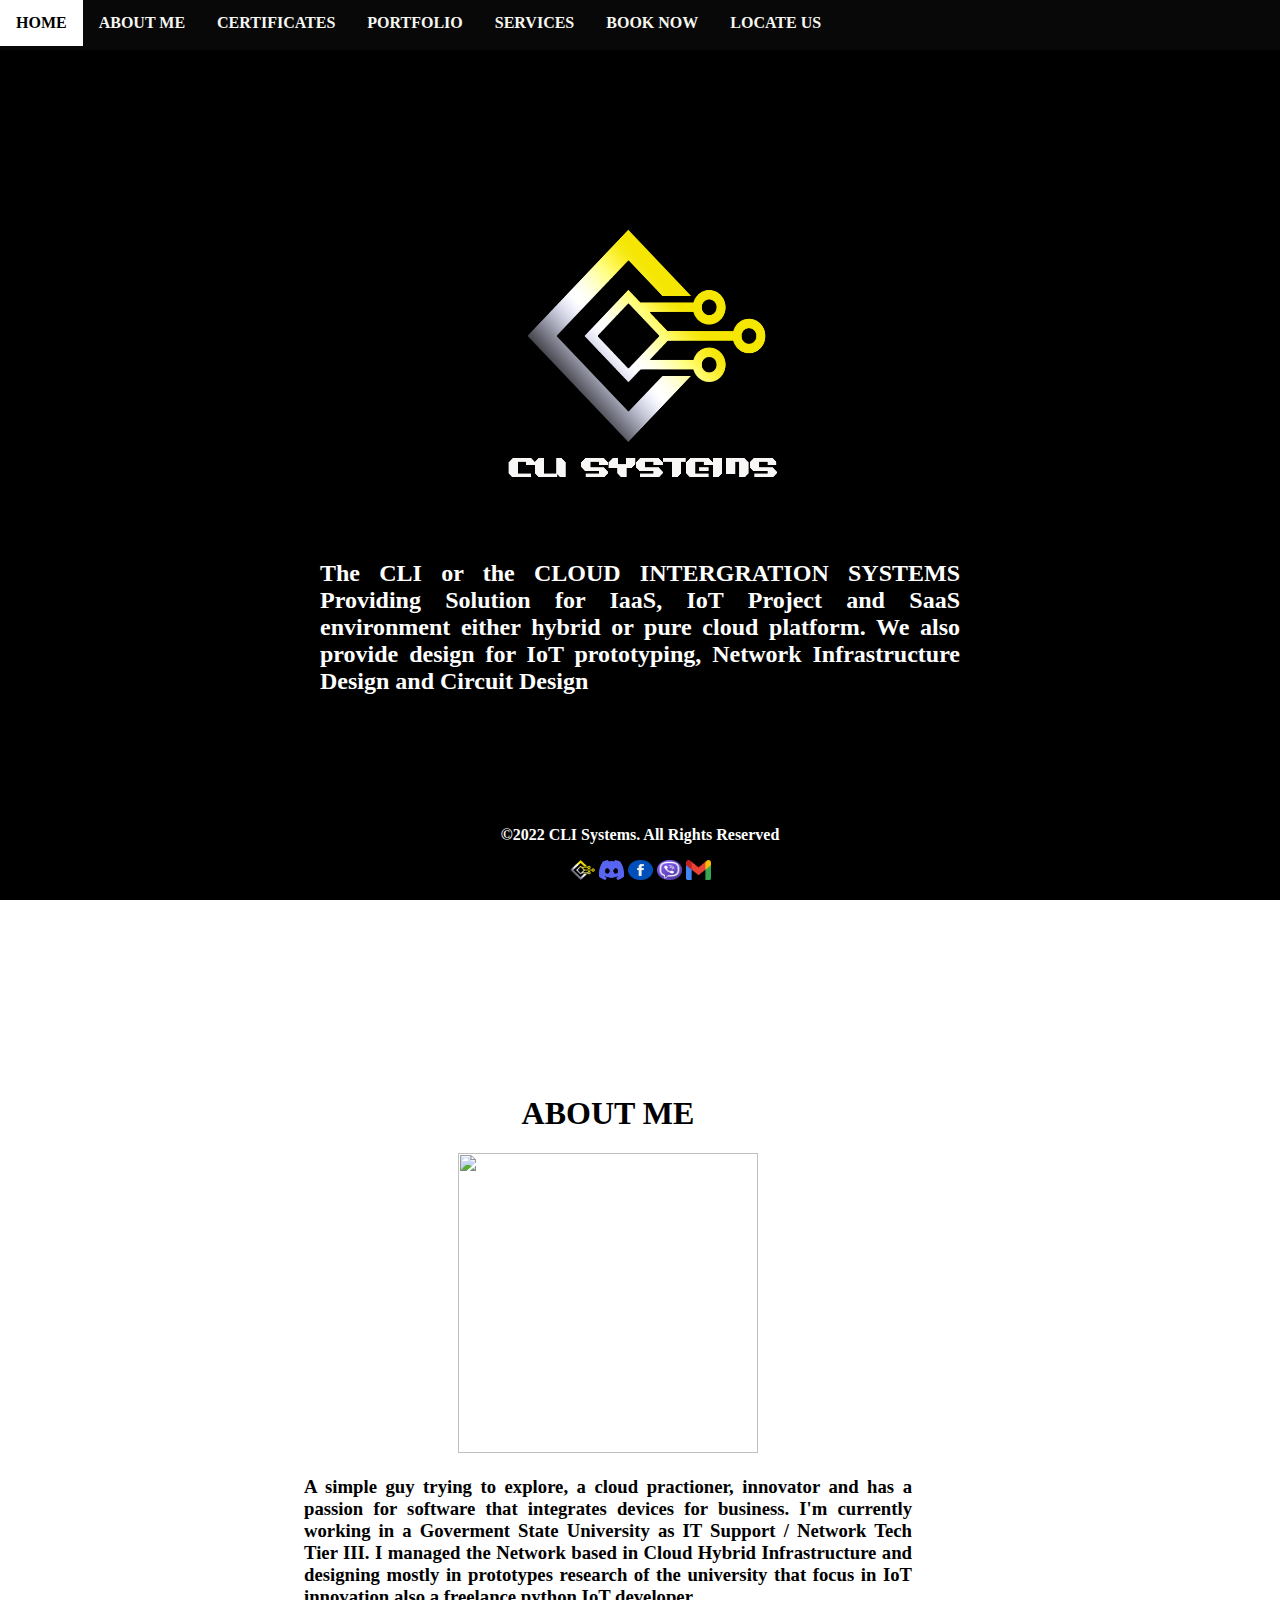
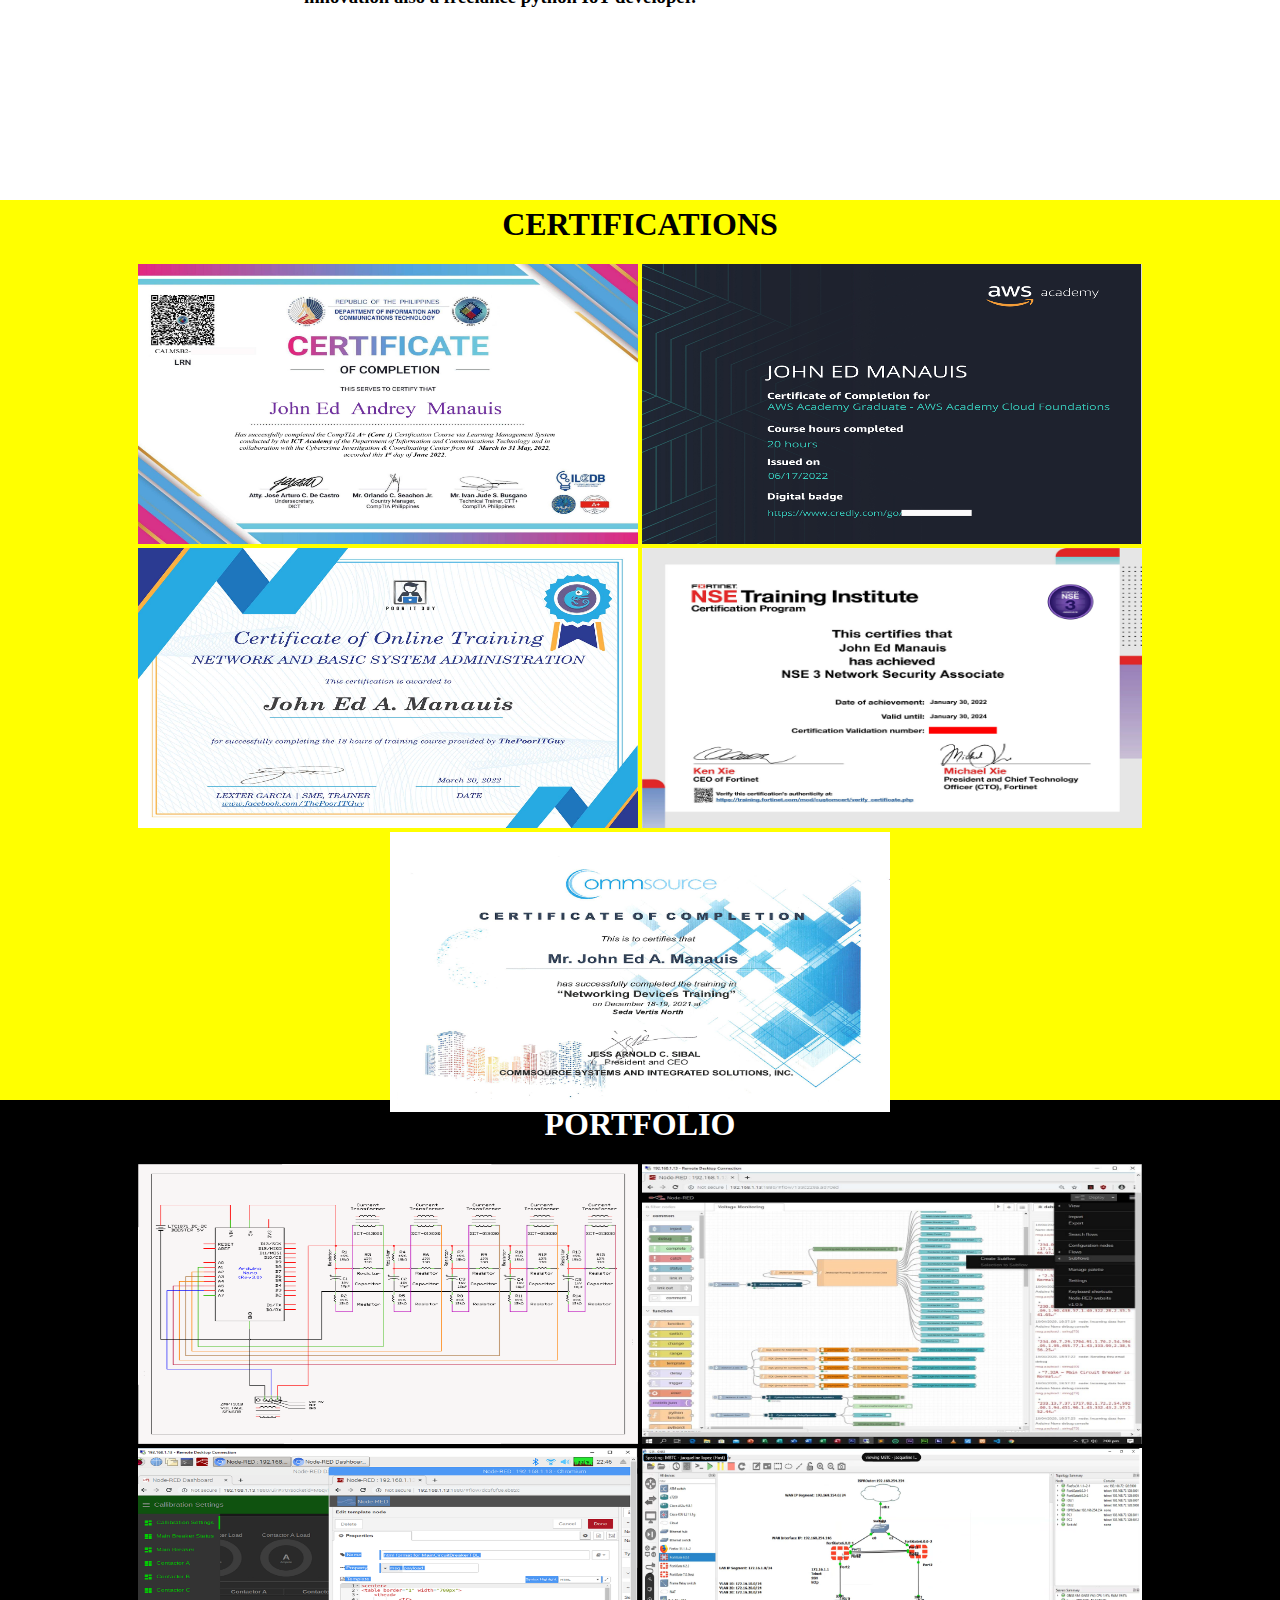
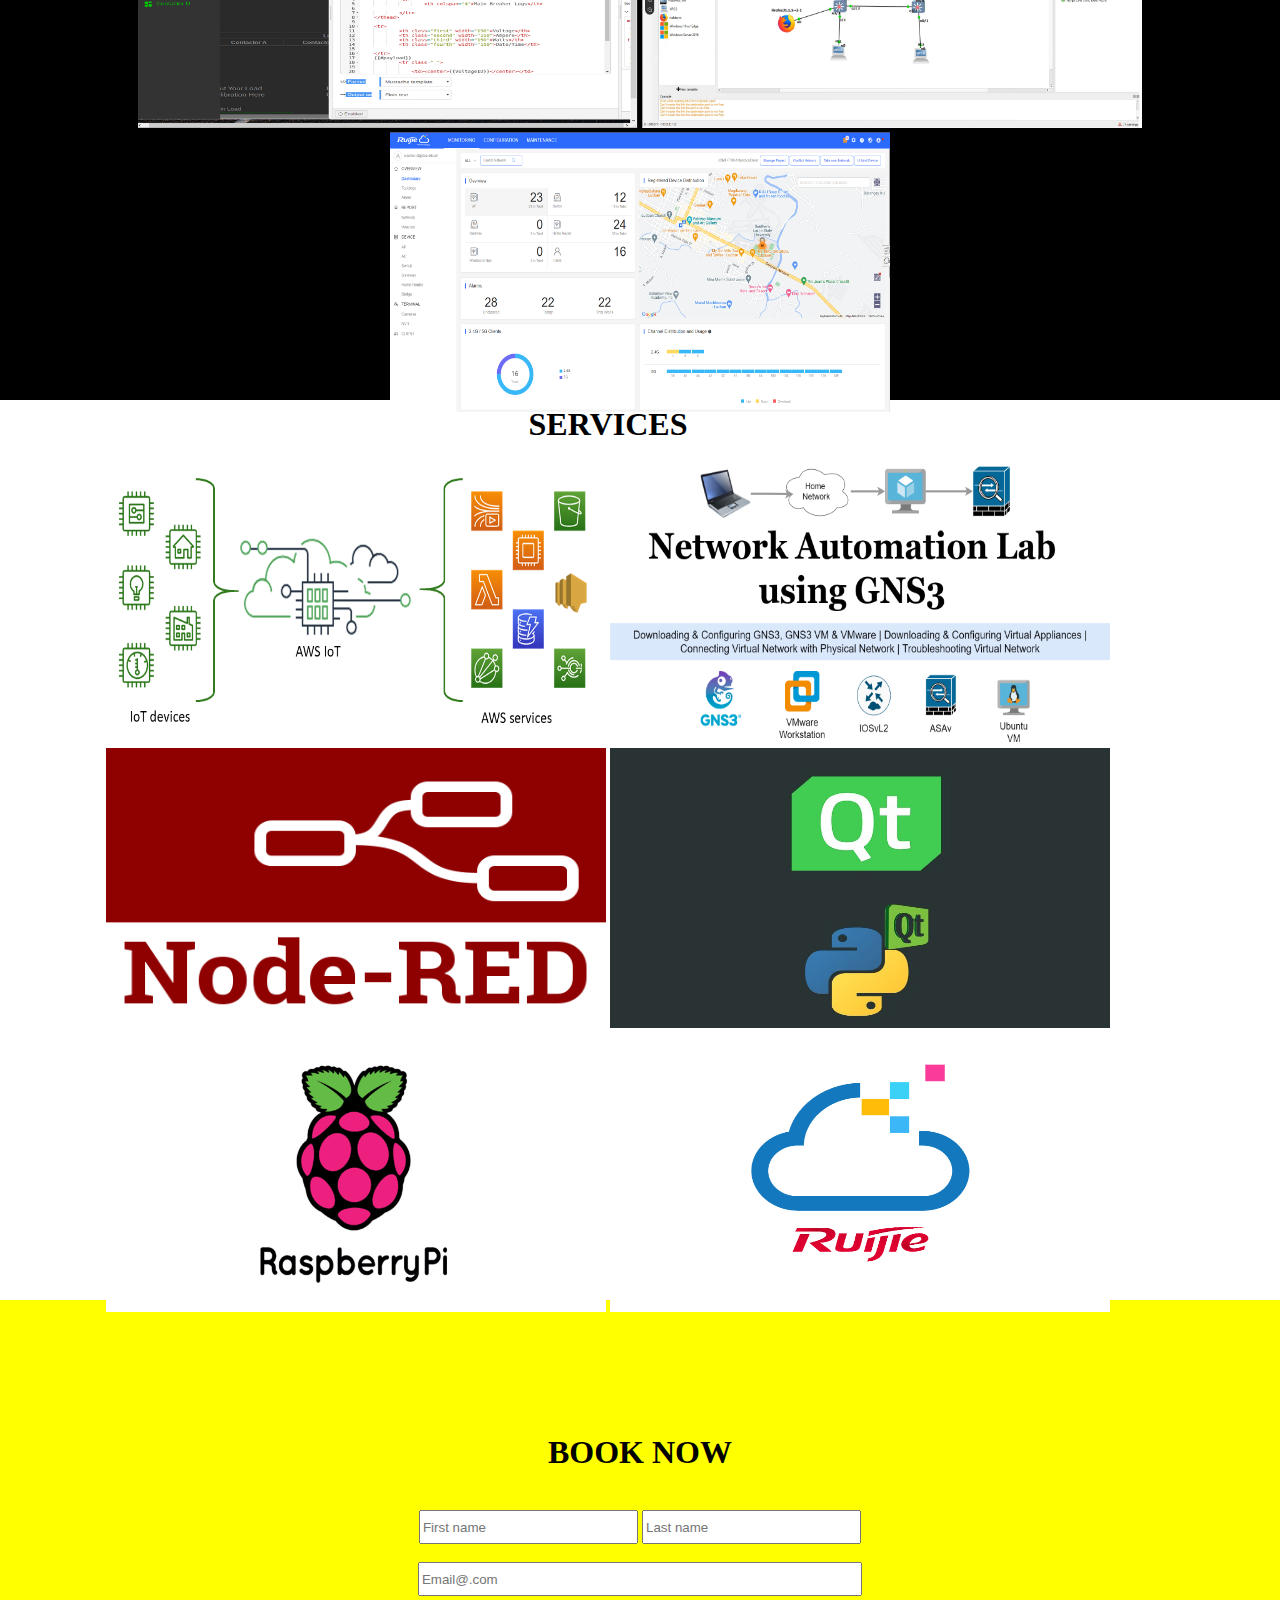
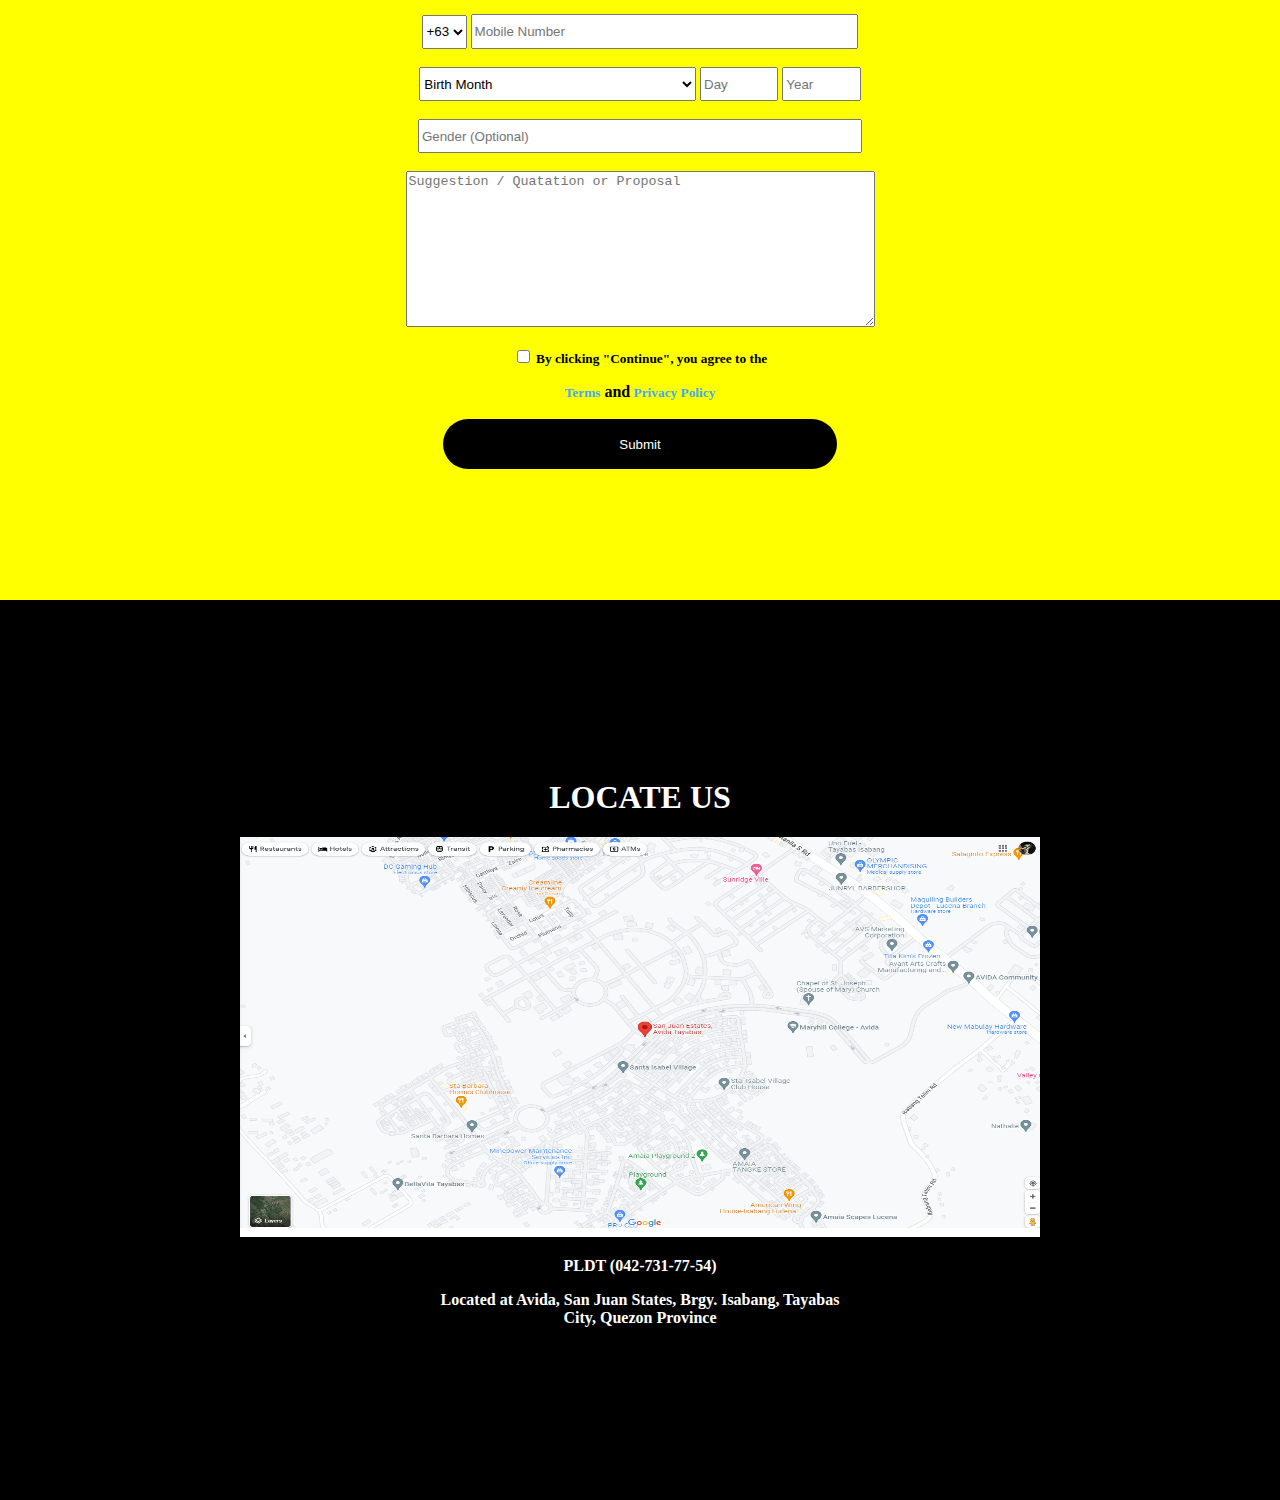
==== index.html @ 39a84352 "Add files via upload" ====
<!DOCTYPE html>
<html>
    <head>
        <title>Homepage</title>
        <link rel="stylesheet"  href="css/style.css"/>
    </head>
    <div class="NavBar">

        <ul class="ul">
            <li><a href="#Home">HOME</a></li>
            <li><a href="#About-Me">ABOUT ME</a></li>
            <li><a href="#Certificates">CERTIFICATES</a></li>
            <li><a href="#Portfolio">PORTFOLIO</a></li>
            <li><a href="#Services">SERVICES</a></li>
            <li><a href="#Book-Now">BOOK NOW</a></li>
            <li><a href="#Contact-Us">LOCATE US</a></li>
            </div>
        </ul>
    </div>    

    <body>

        <div class="home" id="Home">
            <div align="center">
            <img class="image" src="css/logo/logo.png" height="300" width="300">
            <div><h2 class="font2">The CLI or the CLOUD INTERGRATION SYSTEMS Providing Solution for IaaS, IoT Project and SaaS environment either hybrid or pure cloud platform. We also provide design for IoT prototyping, Network Infrastructure Design and Circuit Design </h2></div></div>
        </div>

        <div class="aboutme" id="About-Me">
            
            <div align="center">
                <h1>ABOUT ME</h1>
                <img src="aboutMe/AboutMe.png" height="300" width="300">
                <h3 class="content">A simple guy trying to explore, a cloud practioner, innovator and has a passion for software that integrates devices for business. I'm currently working in a Goverment State University as IT Support / Network Tech Tier III. I managed the Network based in Cloud Hybrid Infrastructure and designing mostly in prototypes research of the university that focus in IoT innovation also a freelance python IoT developer.</h3></div>
                
                

            </div>
            
        </div>
        
        <div class="certificates" id="Certificates">
            <div align="center">
                <h1>CERTIFICATIONS</h1>
                <img src="certification/a+.jpg" height="280" width="500">
                <img src="certification/awscloudpractitioner.jpg" height="280" width="500">
                <img src="certification/networkadmin.jpg" height="280" width="500">
                <img src="certification/nse3.jpg" height="280" width="500">
                <img src="certification/ruijiecloud.jpg" height="280" width="500">
                </div>
        </div>

        <div class="portfolio" id="Portfolio">
            <div  align="center">
                <h1 class="font">PORTFOLIO</h1>
                <img src="portfolio/Circuit Design.png" height="280" width="500">
                <img src="portfolio/nodered.jpg" height="280" width="500">
                <img src="portfolio/nodered.png" height="280" width="500">
                <img src="portfolio/network simulation.png" height="280" width="500">
                <img src="portfolio/ruijie.png" height="280" width="500">
            </div>

        </div>

        <div class="services" id="Services">
            <div  align="center">
                <h1>SERVICES</h1>
                <img src="services/aws-iot.png" height="280" width="500">
                <img src="services/gns3.png" height="280" width="500">
                <img src="services/Node-red.png" height="280" width="500">
                <img src="services/pqt5designer.png" height="280" width="500">
                <img src="services/rpi.jpg" height="280" width="500">
                <img src="services/ruijiecloud.png" height="280" width="500">

            </div>
        </div>
        <div class="booknow" id="Book-Now" class="center">
            <div  align="center">
                    <h1>BOOK NOW</h1>
					<form><br>
                            
							<input class="fnamelname" type="text" placeholder="First name" required> 
                            <input class="fnamelname" type="text" placeholder="Last name" required><br><br>
							<input class="email" type="text" placeholder="Email@.com"> <br><br>
						
							<select class="number" name="number" required>
                            <option value="+63">+63</option>
                            <option value="+93">+93</option>
                            <option value="+43">+43</option>
                            </select>
                            <input class="mobile" type="number" placeholder="Mobile Number" required>
                            <br>
                            <br>
							<select class="month" name="month" required>
							<option>Birth Month</option>	
                            <option value="january">January</option>
                            <option value="february">February</option>
                            <option value="march">March</option>
                            </select>
                            <input class="day" type="number" placeholder="Day" required>
                            <input class="year" type="number" placeholder="Year" required>
                            <br>
                            <br>
                            
                            <input class="gender" type="text" placeholder="Gender (Optional)">
                            <br>
                            <br>
							
                            <textarea rows="10" cols="56" placeholder="Suggestion / Quatation or Proposal"></textarea>
                            <p><small><input type="checkbox"> By clicking "Continue", you agree to the</small></p><small class="terms">Terms</small> and<small class="privacy"> Privacy Policy</small>
                            
                            <br>
                            <br>
							
							<input type="submit" placeholder="Continue" class="btn"></input>
							<br><br>
					</form>
		
            </div>
        </div>

        <div class="contactus" id="Contact-Us">
            <div align="center">
                <h1 class="font">LOCATE US</h1>
                <img src="location/location.png" height="400" width="800">

                <p class="font">PLDT (042-731-77-54)</p>
                <p class="font">Located at Avida, San Juan States, Brgy. Isabang, Tayabas City, Quezon Province  </p>
            </div>
            
        </div>

        </div>
        <div class="footer">
            <center>
                <p class="font" >&#169;2022 CLI Systems. All Rights Reserved</p>
                <a href="#Home"><img src="icons/logo.png" height="20" width="25"></a>
                
                <img src="icons/discord.png" height="20" width="25">
                <img src="icons/fb.png" height="20" width="25">
                <img src="icons/viber.png" height="20" width="25">
                <img src="icons/gmail.png" height="20" width="25">
                <br>

            </center>
            


        </div>	

    </body>
</html>
---- css/style.css ----
html {
    scroll-behavior: smooth;
    font-family: Arial bold;
}

.logo {
   
    background-image: no-repeat;
    margin: 50px;
    text-align: left;
    background-size: cover;
    width: 130px;
    height: 130px;
    position: fixed;
}

.ul {
    list-style-type: none;
    margin: 0;
    padding: 0;
    overflow: hidden;
    height: 50px;
    background-color: rgb(8, 8, 8);

}

li {
    float: left;
    text-align: center;
    
}

li a {
    display: block;
    text-decoration: none;
    padding: 14px 16px;
    color: rgb(247, 247, 242);
    
}

li:hover, a:hover {
    background-color: white;
    color: black;
}

/* Navigation Bar */
.NavBar {
    position: fixed;
    top: 0;
    width: 100%;
    padding: auto;
    left: 0;
    
    
}


/* Body */
body {
    
    font-family: "Calibri";
    font-weight: bold;
    
    margin: 0%;
}

.home, .portfolio, .contactus {
    background-color: black;
    display: flex;
    align-items:center;
    justify-content: center;
    height: 100vh;
    width: 100vw;
    text-align: justify;

    

    
}


.aboutme, .services {
    background-color: white;
    display: flex;
    align-items:center;
    justify-content: center;
    height: 100vh;
    width: 95vw;
    color:black;

}
.content, .font, .font2 {
    width: 50%;
}



.certificates, .booknow {
    background-color: yellow;
    display: flex;
    align-items:center;
    justify-content: center;
    height: 100vh;
    width: 100vw;
;
}

.image {
    margin: 2%;
}
.font {
    color: white;
   
}

.font2 {
    text-align: justify;
    color: white;
}

.font3, .content {
    text-align: justify;
}





/* Book Us */


input.fnamelname{
	width: 45%;
	height: 28px;
	border: 1;
    outline: 0;
	
} 

input.email{
	width: 93%;
	height: 28px;
	border: 1;
    outline: 0;
} 




select.number{
	height: 34px;
	border: 1;
    outline: 0;

}
input.mobile{
	height: 29px;
	width: 81%;
	border: 1;
    outline: 0;

}

input.gender{
	width: 93%;
	height: 28px;
	border: 1;
}

select.month {
	width: 59%;
	height: 34px;
	border: 1;
    outline: 0;

}


input.day, .year{
	width: 15%;
	height: 28px;
	border: 1;


}

.btn {
	width: 394px;
	height: 50px;
	border-radius: 30px;
	border:none;
	background-color: black;
	color: white;
}

.btn:hover {
	background-color:white;
	color: black;
}

small.terms, .privacy, .signin{
	color: #42aaf5;
}

small.terms:hover{
	color: blue;
}

small.privacy:hover{
	color: blue;
}


/*Footer */
.footer {
    position: fixed;
    height: 90px;
    width: 100%;
    bottom: 0;
    margin-bottom: 0;
    background-color: black;
    padding: auto;
    left: 0;
    }
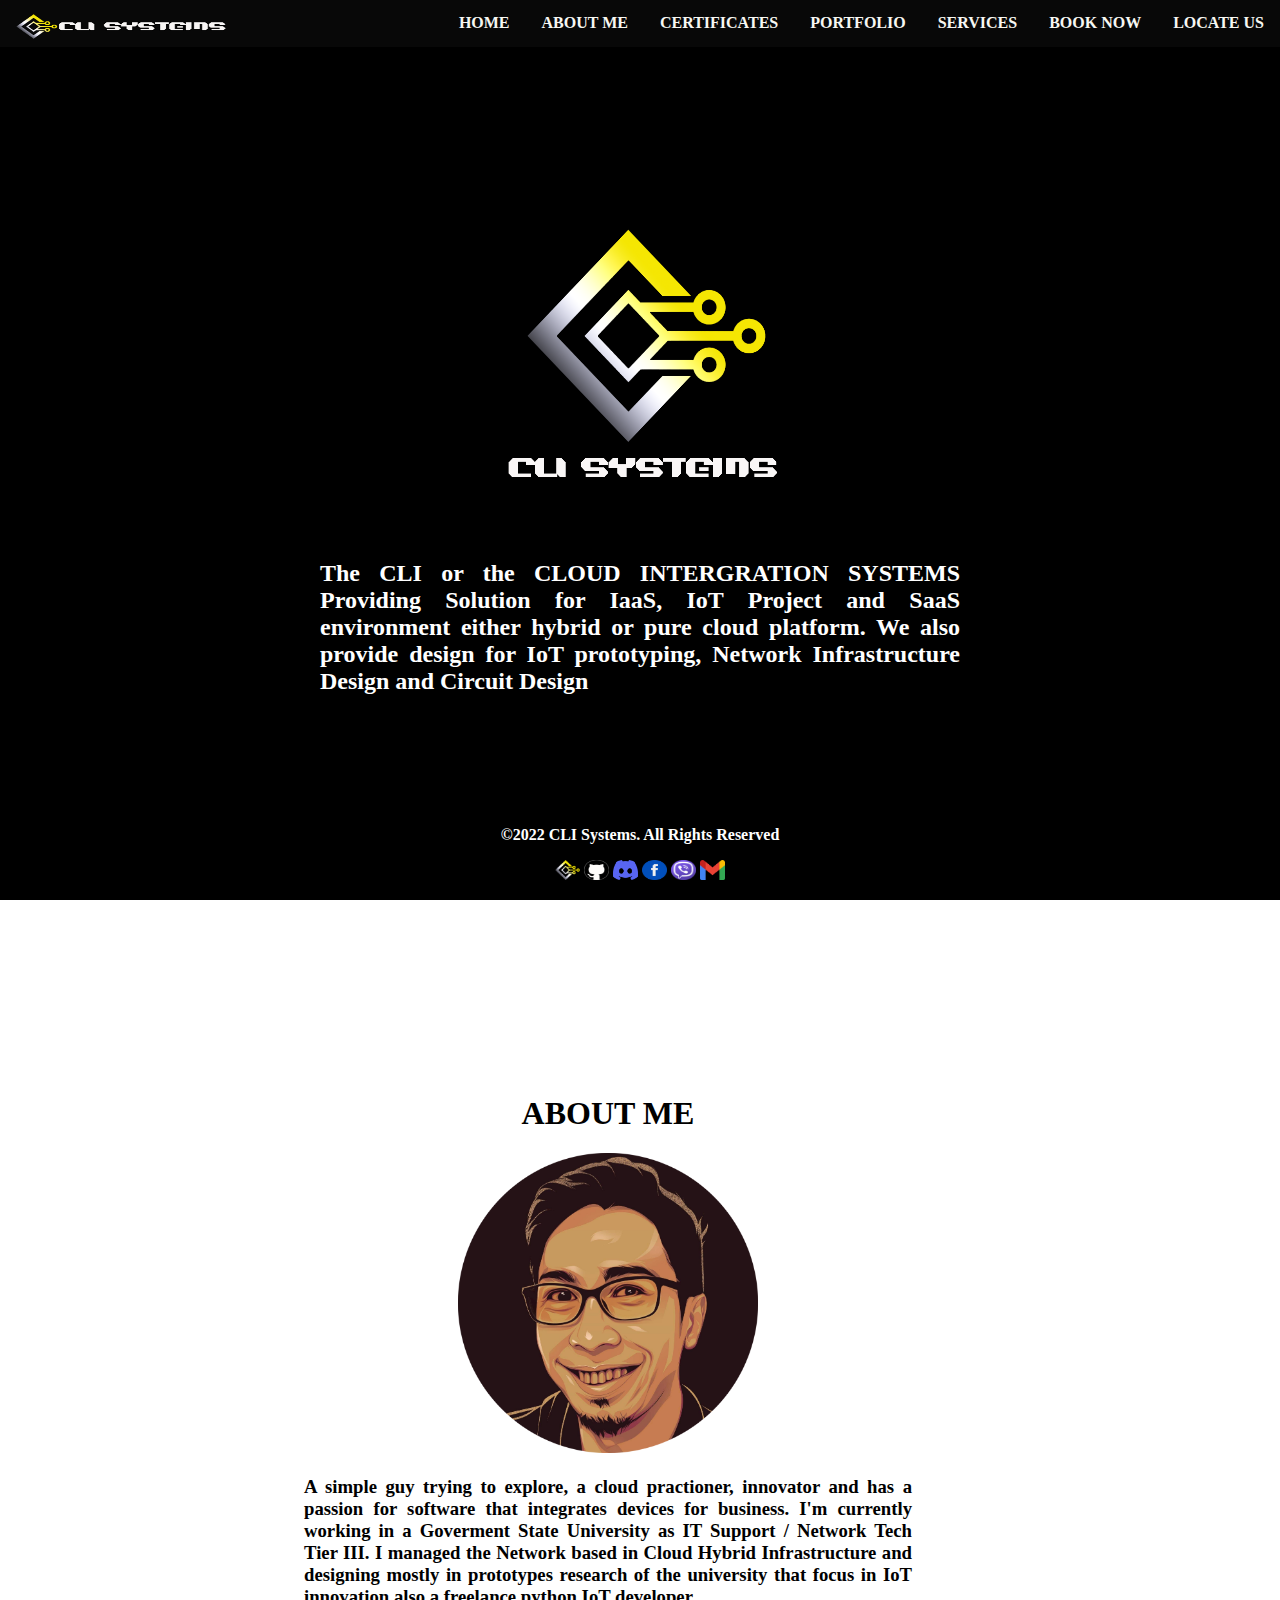
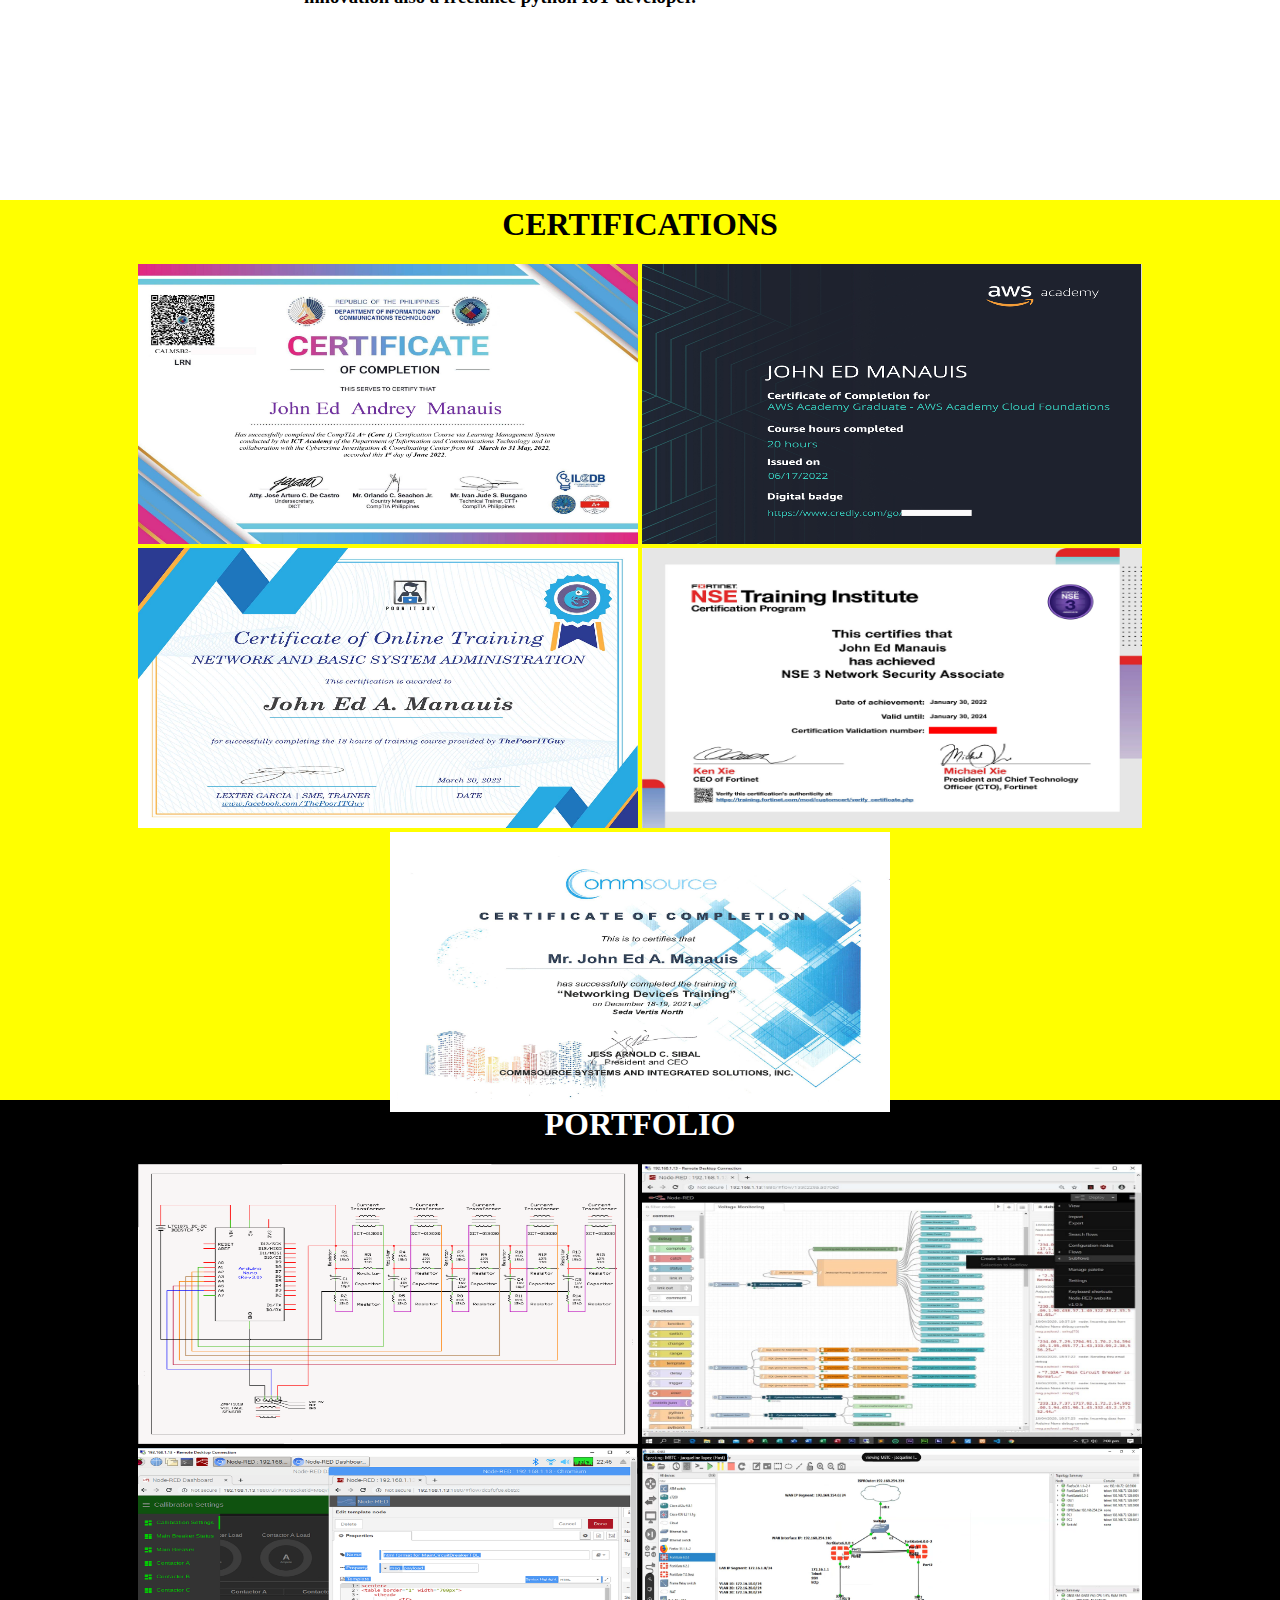
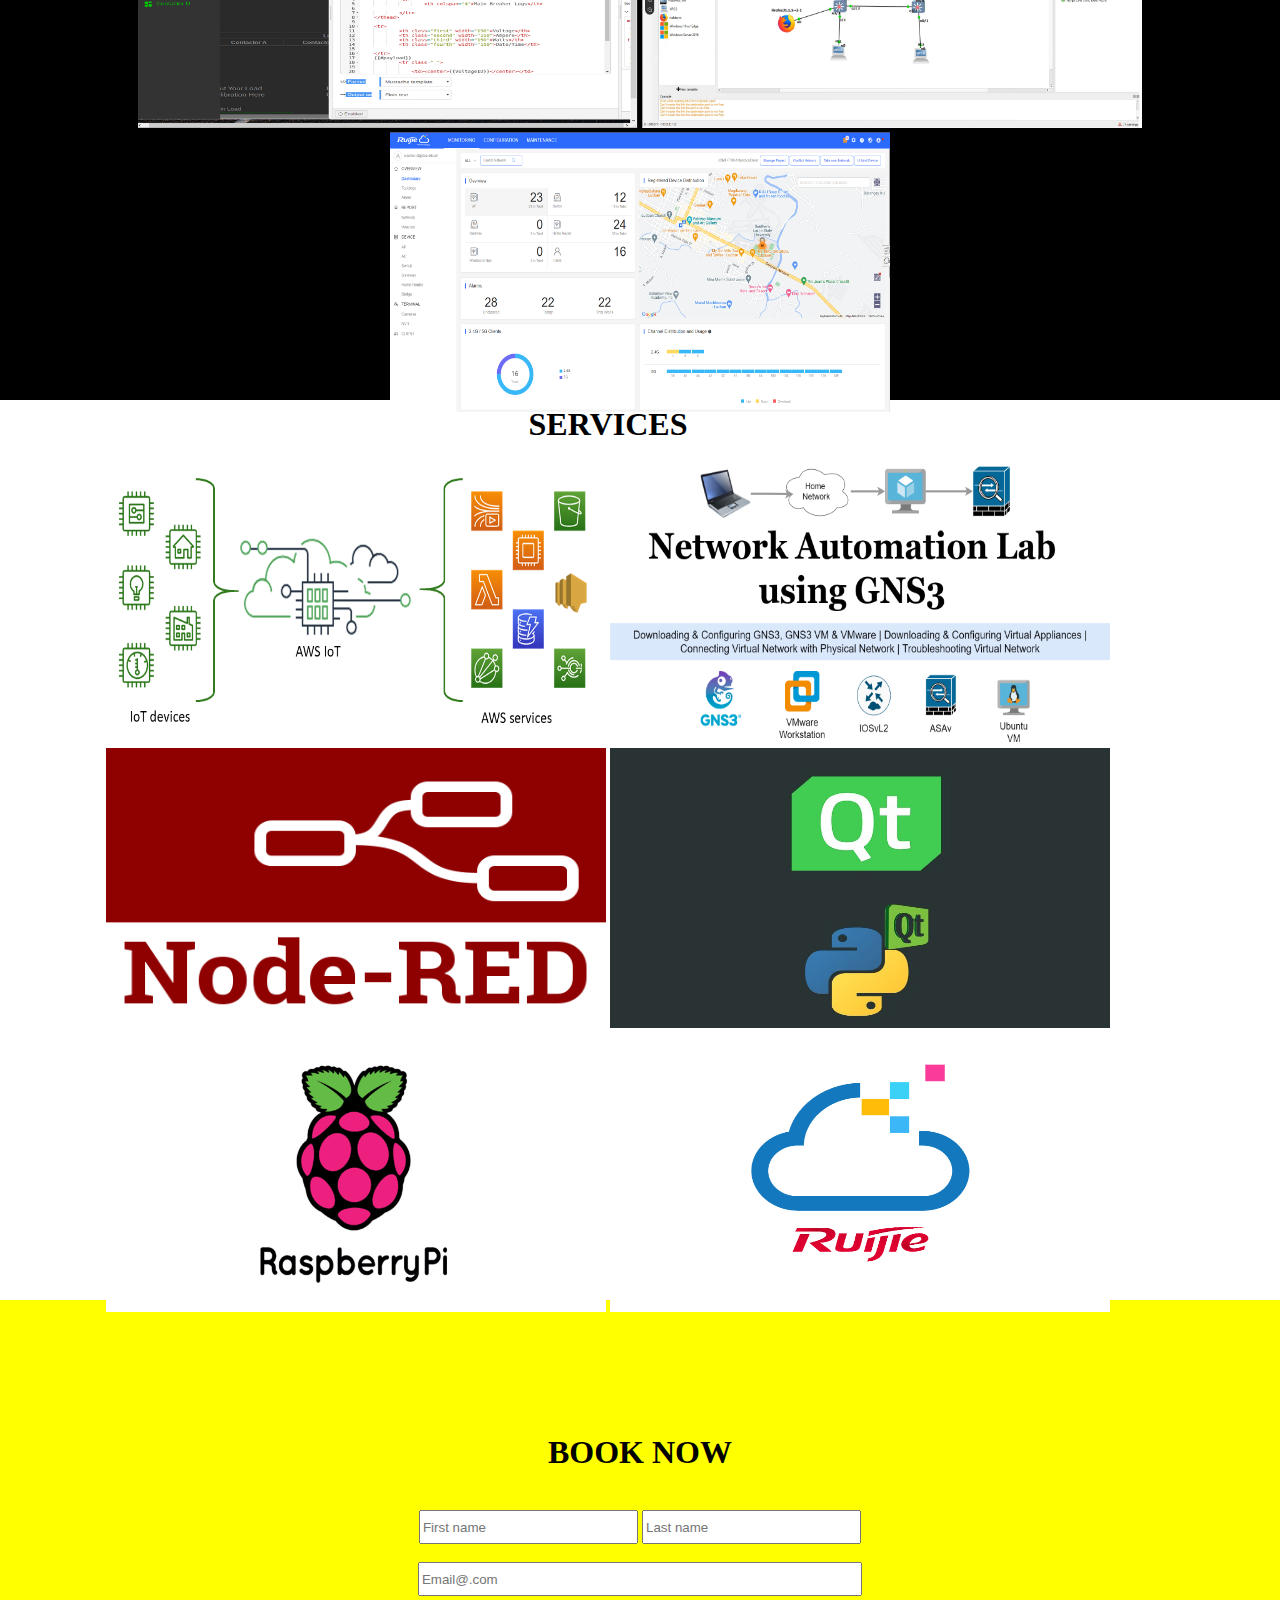
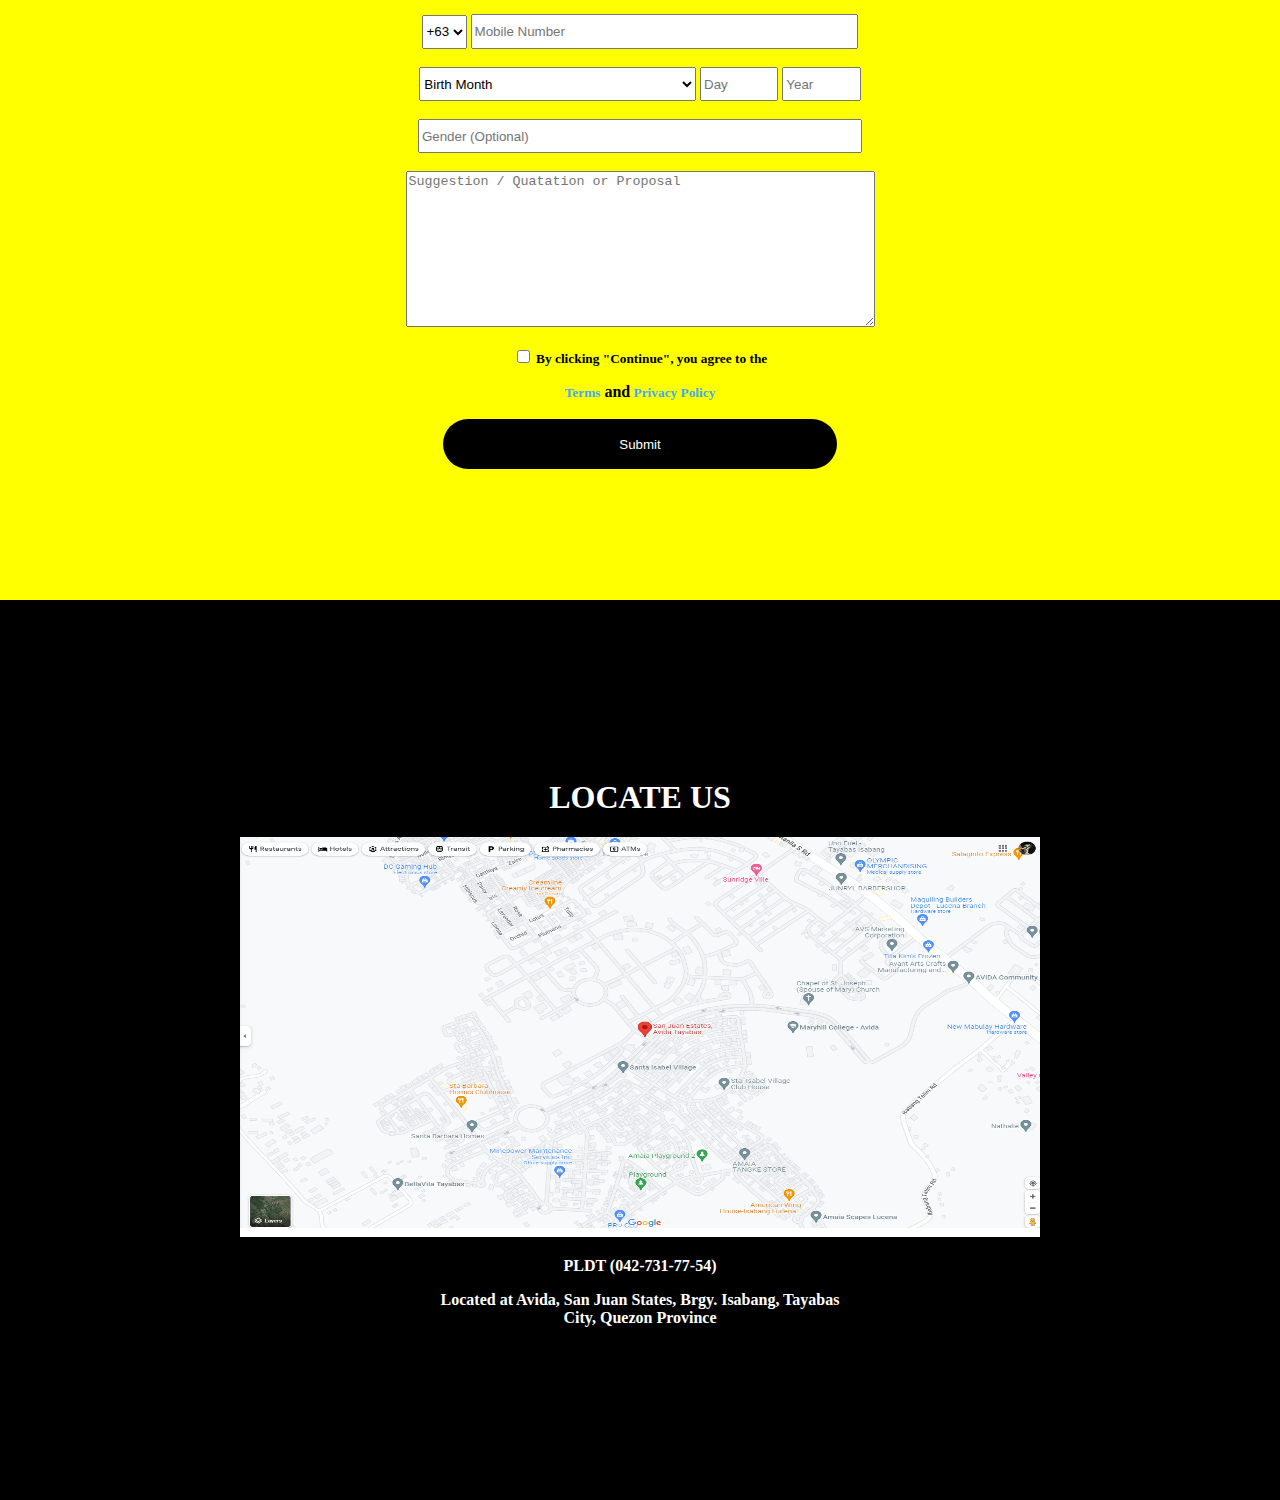
==== commit feb5a61d: "Add files via upload" ====
--- a/index.html
+++ b/index.html
@@ -1,44 +1,39 @@
 <!DOCTYPE html>
 <html>
     <head>
-        <title>Homepage</title>
+        <title>Portfolio</title>
         <link rel="stylesheet"  href="css/style.css"/>
     </head>
     <div class="NavBar">
 
         <ul class="ul">
-            <li><a href="#Home">HOME</a></li>
-            <li><a href="#About-Me">ABOUT ME</a></li>
-            <li><a href="#Certificates">CERTIFICATES</a></li>
-            <li><a href="#Portfolio">PORTFOLIO</a></li>
-            <li><a href="#Services">SERVICES</a></li>
-            <li><a href="#Book-Now">BOOK NOW</a></li>
-            <li><a href="#Contact-Us">LOCATE US</a></li>
+            <li><a id="link" href="#Contact-Us">LOCATE US</a></li>
+            <li><a id="link" href="#Book-Now">BOOK NOW</a></li>
+            <li><a id="link" href="#Services">SERVICES</a></li>
+            <li><a id="link" href="#Portfolio">PORTFOLIO</a></li>
+            <li><a id="link" href="#Certificates">CERTIFICATES</a></li>
+            <li><a id="link" href="#About-Me">ABOUT ME</a></li>
+            <li><a id="link" href="#Home">HOME</a></li>
+            <li><a id="banner"><img src="css/logo/banner.png" width="210" height="25"></a></li>
+
             </div>
         </ul>
     </div>    
-
     <body>
-
         <div class="home" id="Home">
             <div align="center">
             <img class="image" src="css/logo/logo.png" height="300" width="300">
             <div><h2 class="font2">The CLI or the CLOUD INTERGRATION SYSTEMS Providing Solution for IaaS, IoT Project and SaaS environment either hybrid or pure cloud platform. We also provide design for IoT prototyping, Network Infrastructure Design and Circuit Design </h2></div></div>
         </div>
-
         <div class="aboutme" id="About-Me">
-            
             <div align="center">
                 <h1>ABOUT ME</h1>
                 <img src="aboutMe/AboutMe.png" height="300" width="300">
                 <h3 class="content">A simple guy trying to explore, a cloud practioner, innovator and has a passion for software that integrates devices for business. I'm currently working in a Goverment State University as IT Support / Network Tech Tier III. I managed the Network based in Cloud Hybrid Infrastructure and designing mostly in prototypes research of the university that focus in IoT innovation also a freelance python IoT developer.</h3></div>
-                
-                
-
             </div>
             
         </div>
-        
+
         <div class="certificates" id="Certificates">
             <div align="center">
                 <h1>CERTIFICATIONS</h1>
@@ -49,7 +44,6 @@
                 <img src="certification/ruijiecloud.jpg" height="280" width="500">
                 </div>
         </div>
-
         <div class="portfolio" id="Portfolio">
             <div  align="center">
                 <h1 class="font">PORTFOLIO</h1>
@@ -59,9 +53,7 @@
                 <img src="portfolio/network simulation.png" height="280" width="500">
                 <img src="portfolio/ruijie.png" height="280" width="500">
             </div>
-
         </div>
-
         <div class="services" id="Services">
             <div  align="center">
                 <h1>SERVICES</h1>
@@ -71,7 +63,6 @@
                 <img src="services/pqt5designer.png" height="280" width="500">
                 <img src="services/rpi.jpg" height="280" width="500">
                 <img src="services/ruijiecloud.png" height="280" width="500">
-
             </div>
         </div>
         <div class="booknow" id="Book-Now" class="center">
@@ -82,7 +73,6 @@
 							<input class="fnamelname" type="text" placeholder="First name" required> 
                             <input class="fnamelname" type="text" placeholder="Last name" required><br><br>
 							<input class="email" type="text" placeholder="Email@.com"> <br><br>
-						
 							<select class="number" name="number" required>
                             <option value="+63">+63</option>
                             <option value="+93">+93</option>
@@ -101,11 +91,9 @@
                             <input class="year" type="number" placeholder="Year" required>
                             <br>
                             <br>
-                            
                             <input class="gender" type="text" placeholder="Gender (Optional)">
                             <br>
                             <br>
-							
                             <textarea rows="10" cols="56" placeholder="Suggestion / Quatation or Proposal"></textarea>
                             <p><small><input type="checkbox"> By clicking "Continue", you agree to the</small></p><small class="terms">Terms</small> and<small class="privacy"> Privacy Policy</small>
                             
@@ -115,7 +103,6 @@
 							<input type="submit" placeholder="Continue" class="btn"></input>
 							<br><br>
 					</form>
-		
             </div>
         </div>
 
@@ -135,13 +122,12 @@
             <center>
                 <p class="font" >&#169;2022 CLI Systems. All Rights Reserved</p>
                 <a href="#Home"><img src="icons/logo.png" height="20" width="25"></a>
-                
+                <a href="https://github.com/neo64347"><img src="icons/github.png" height="20" width="25"></a>
                 <img src="icons/discord.png" height="20" width="25">
                 <img src="icons/fb.png" height="20" width="25">
                 <img src="icons/viber.png" height="20" width="25">
                 <img src="icons/gmail.png" height="20" width="25">
                 <br>
-
             </center>
             
 
--- a/css/style.css
+++ b/css/style.css
@@ -19,13 +19,13 @@
     margin: 0;
     padding: 0;
     overflow: hidden;
-    height: 50px;
+    height: 47px;
     background-color: rgb(8, 8, 8);
 
 }
 
-li {
-    float: left;
+#link {
+    float: right;
     text-align: center;
     
 }
@@ -38,8 +38,8 @@
     
 }
 
-li:hover, a:hover {
-    background-color: white;
+#link:hover {
+    background-color: yellow;
     color: black;
 }
 
@@ -48,7 +48,6 @@
     position: fixed;
     top: 0;
     width: 100%;
-    padding: auto;
     left: 0;
     
     
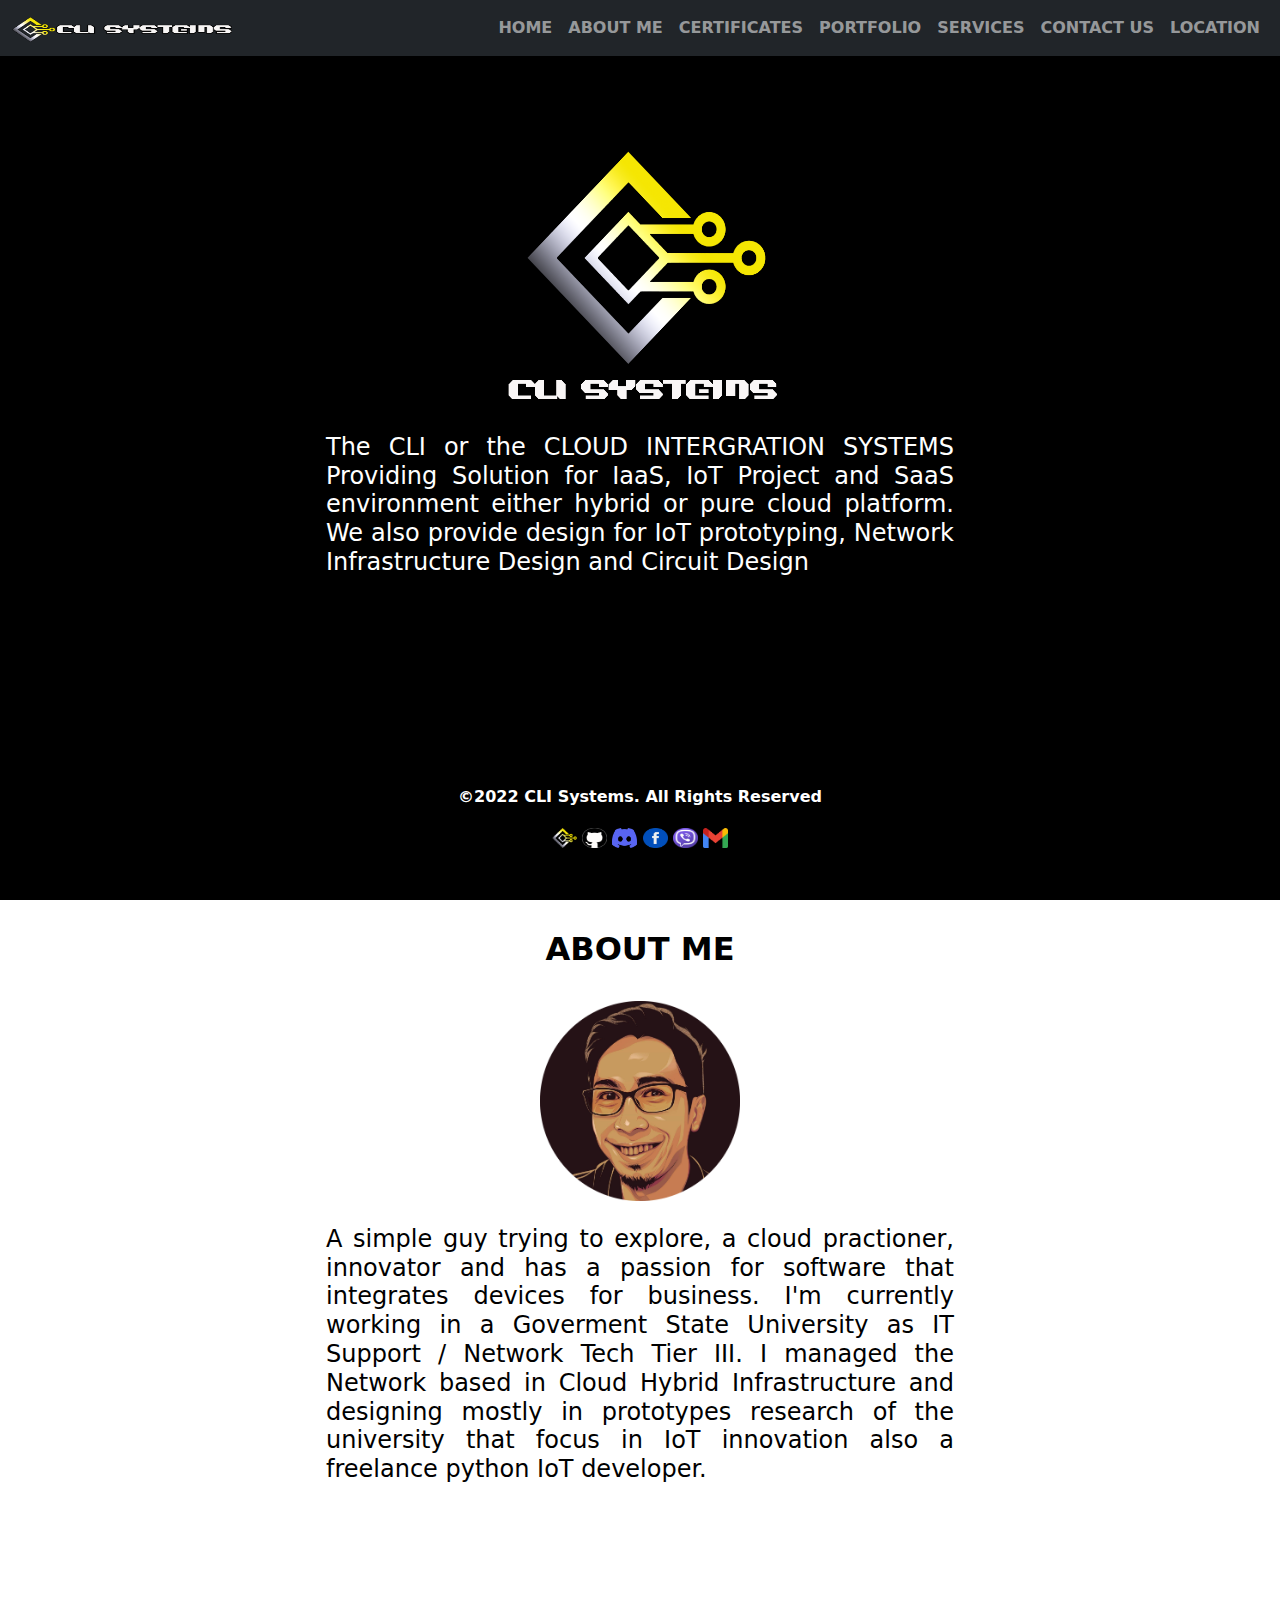
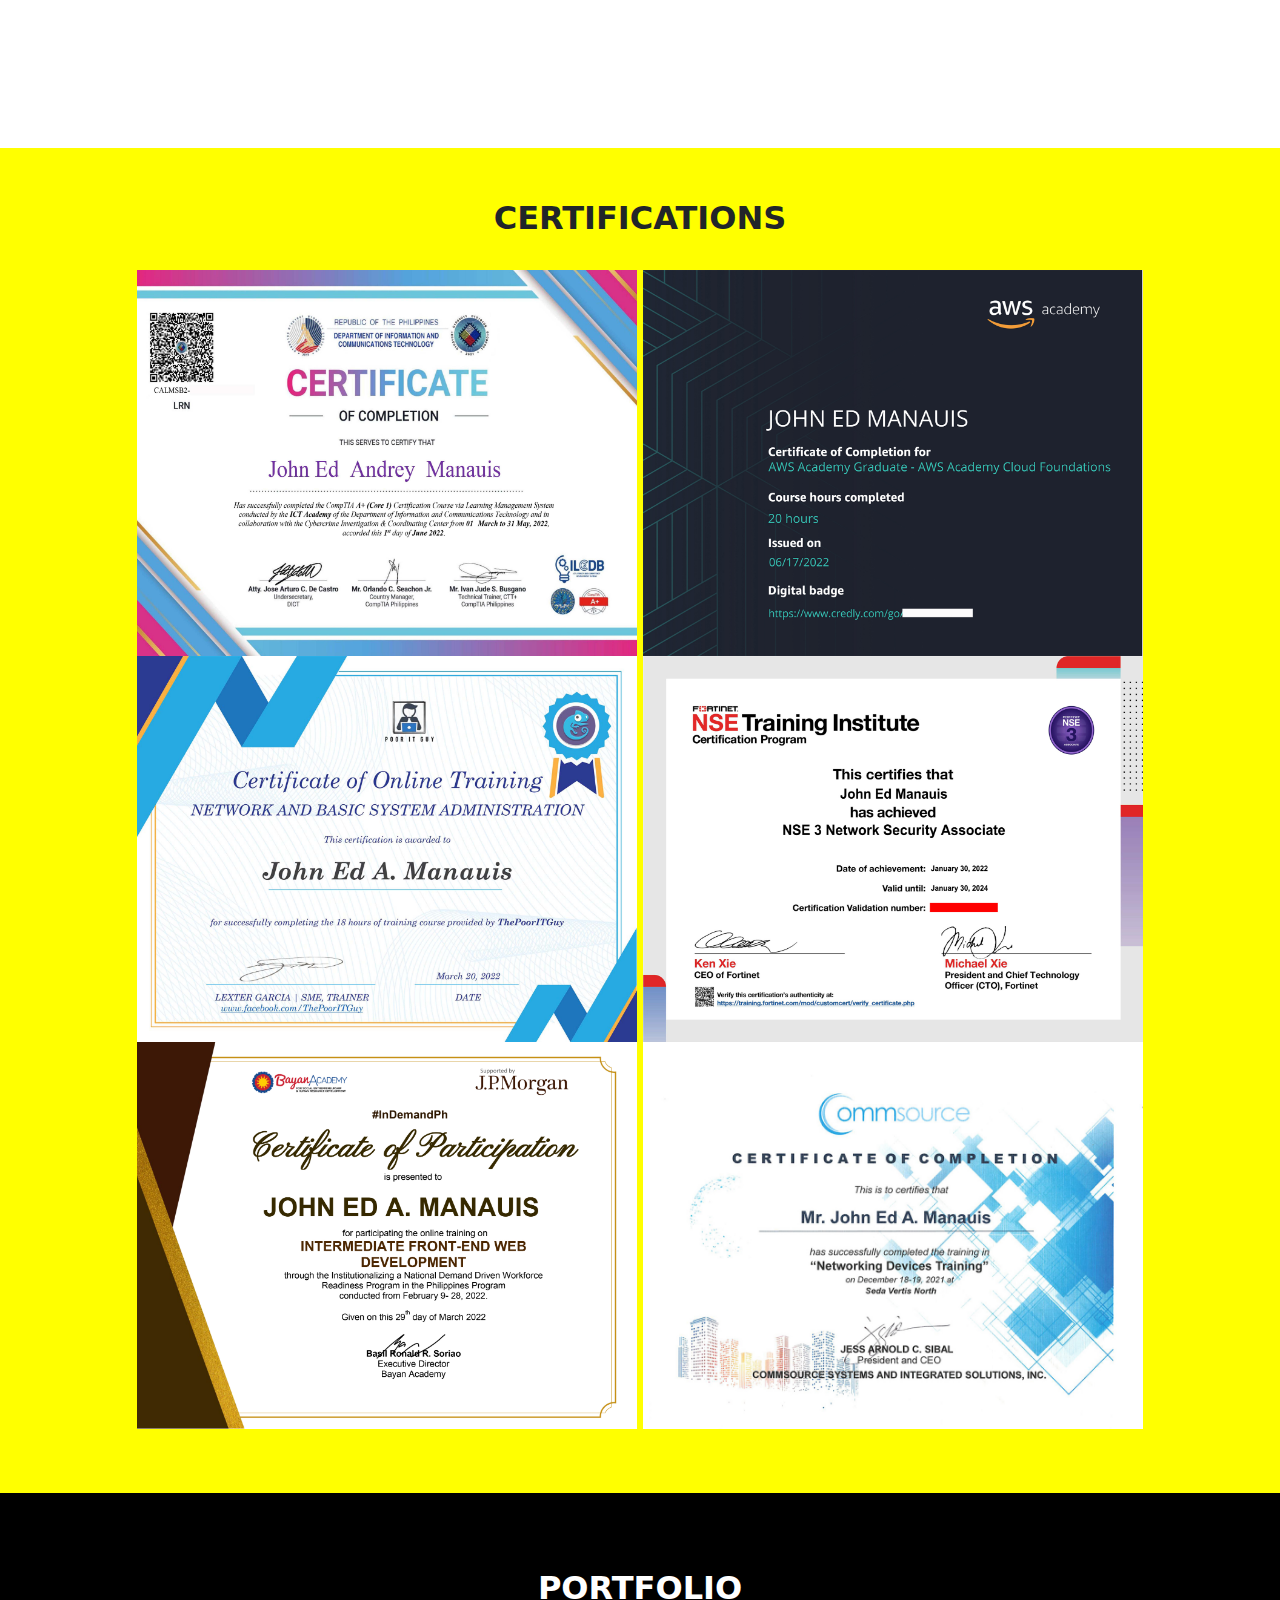
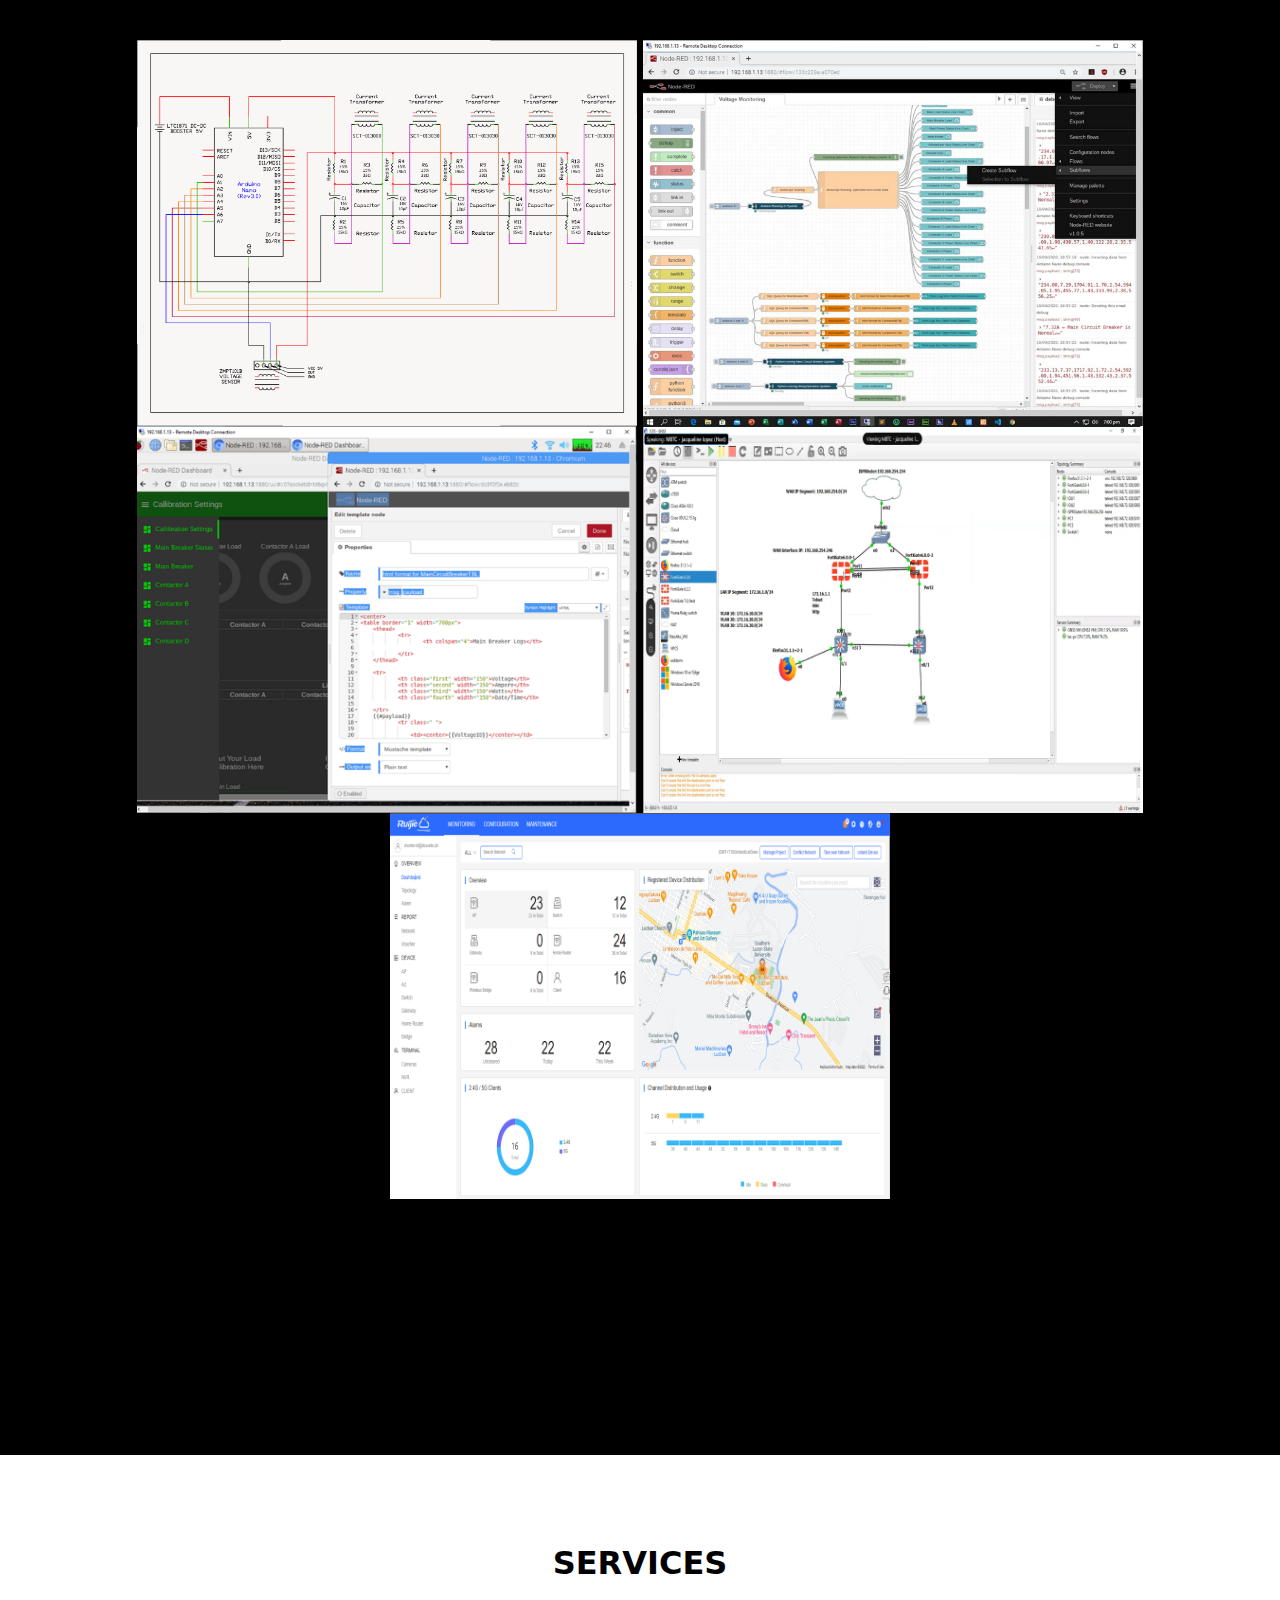
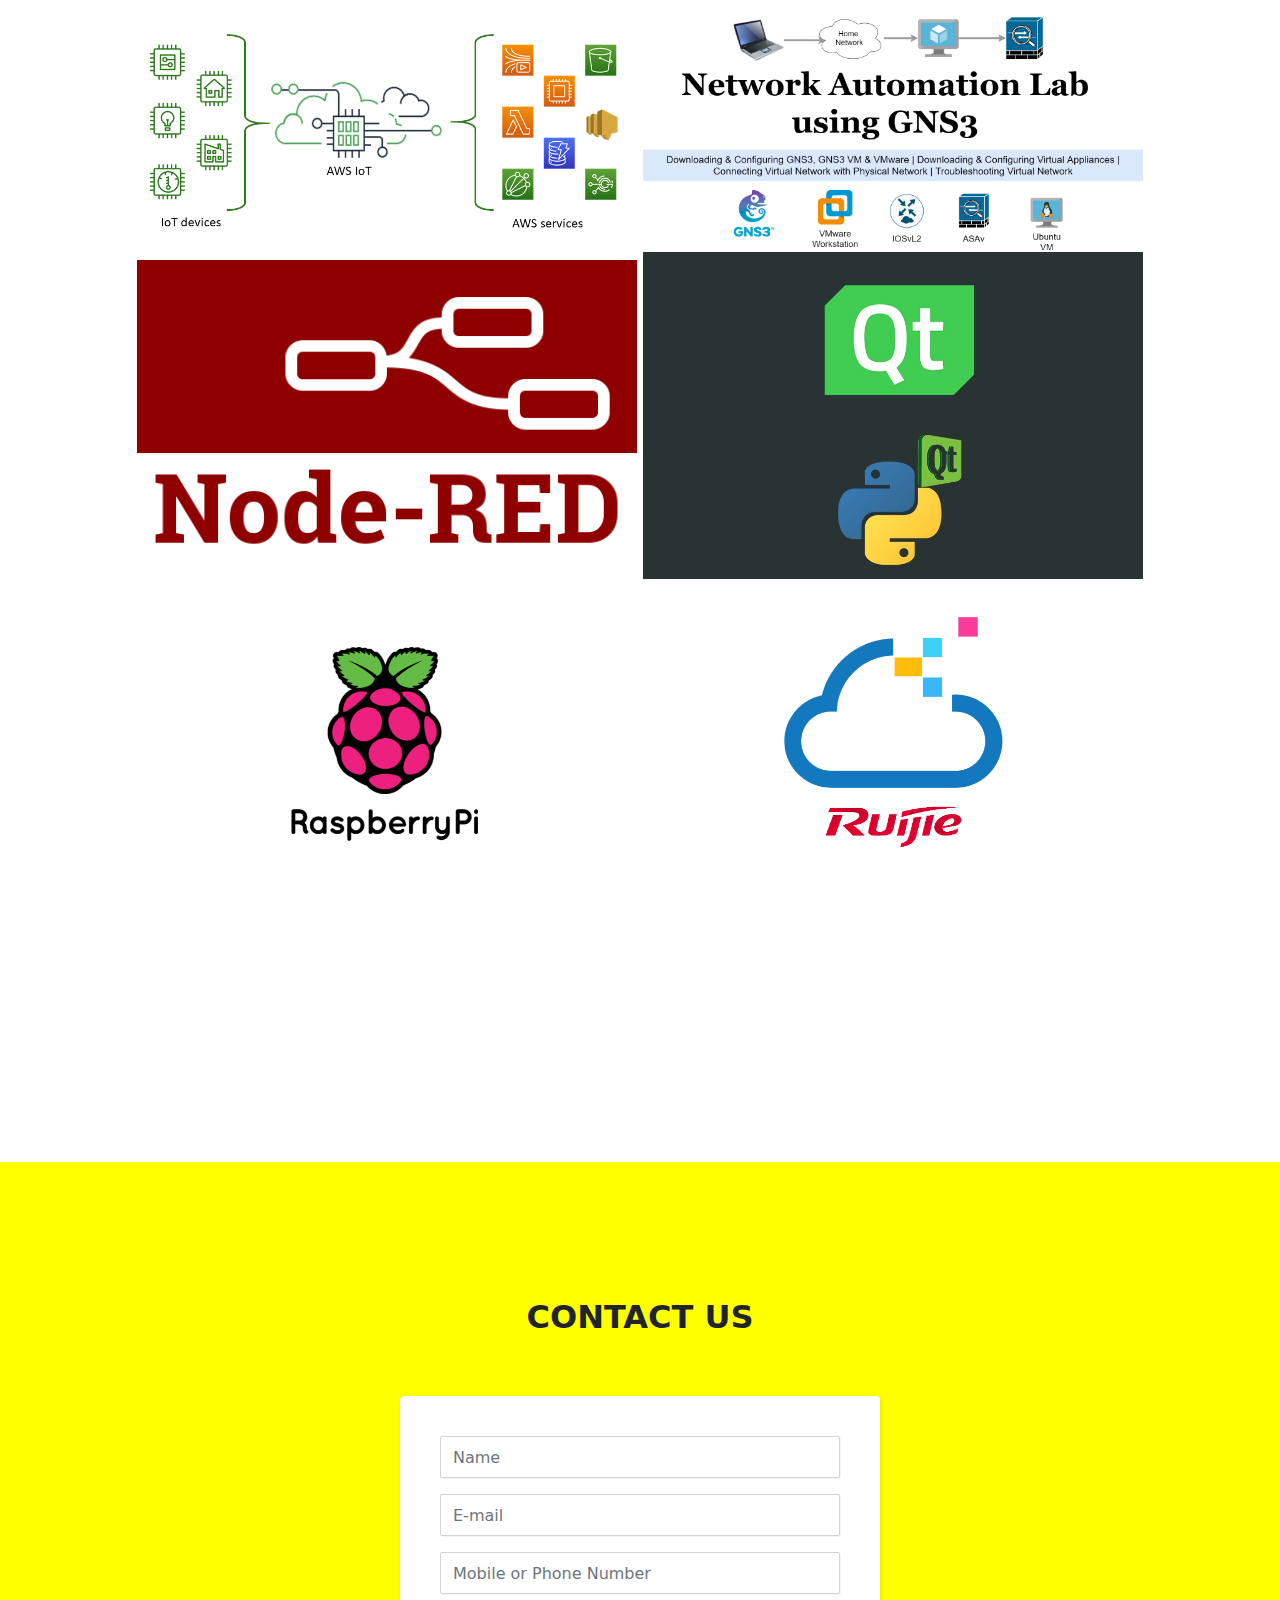
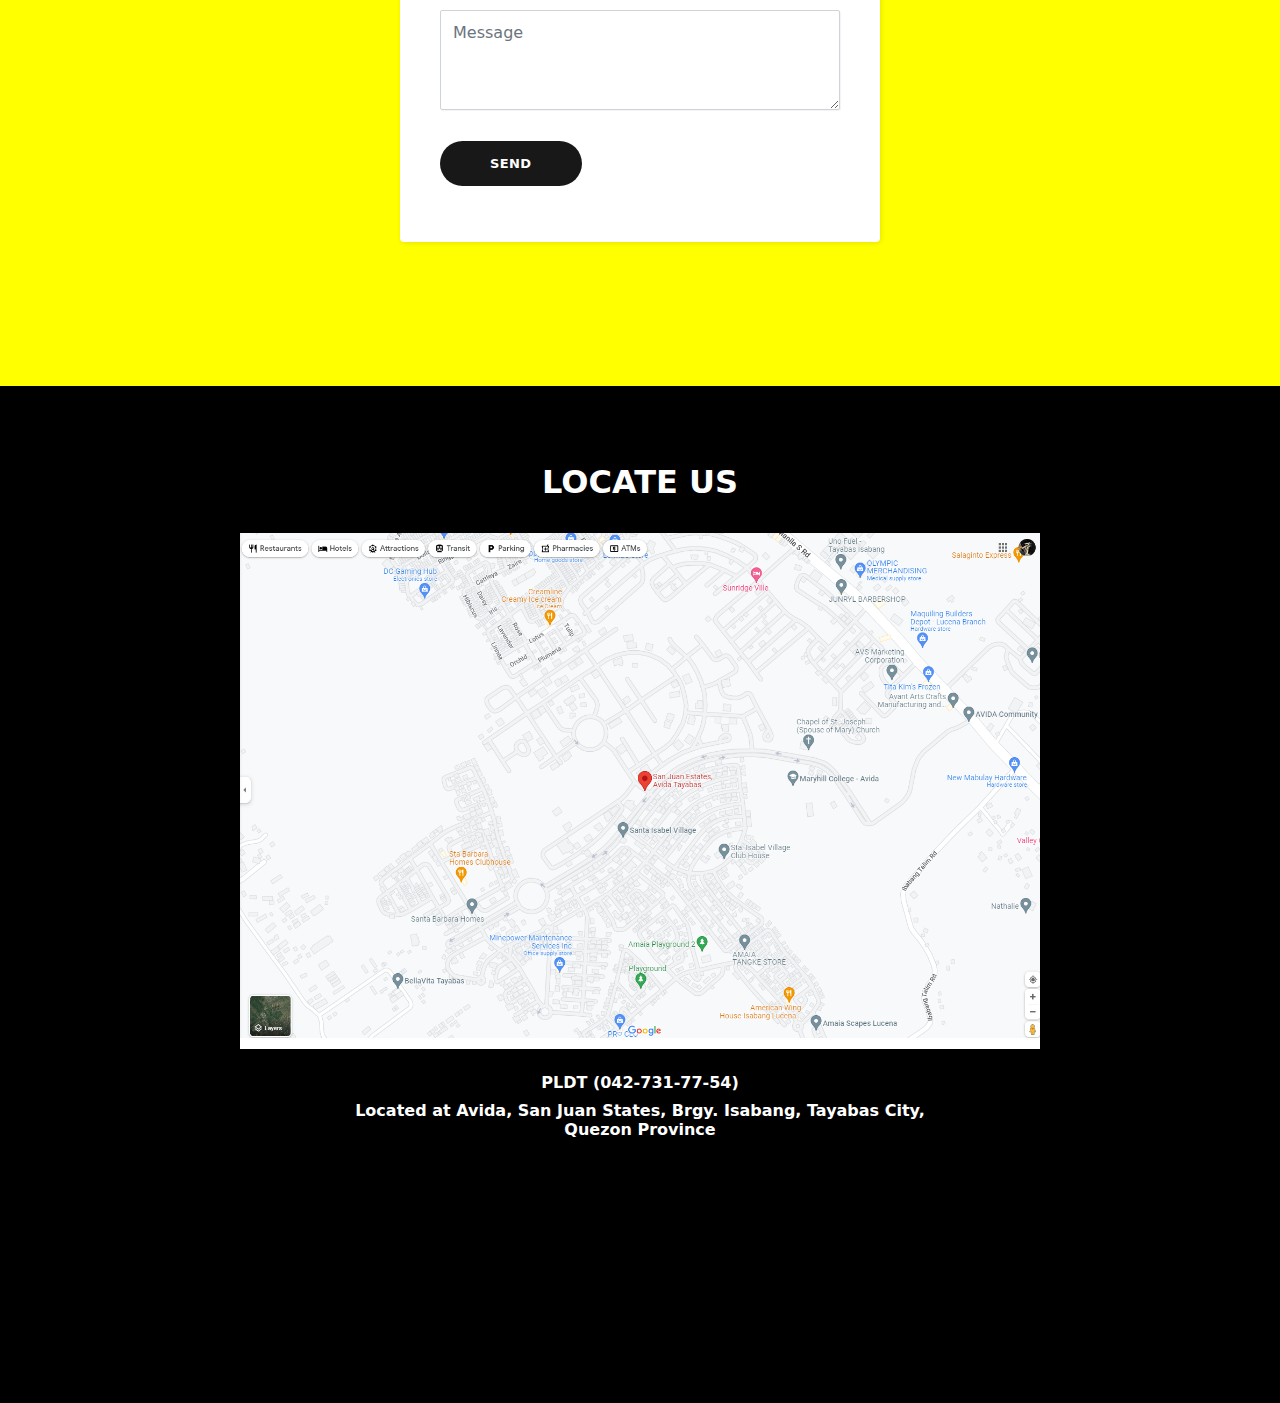
==== commit bdcaa7ba: "Add files via upload" ====
--- a/index.html
+++ b/index.html
@@ -1,138 +1,119 @@
-<!DOCTYPE html>
-<html>
-    <head>
-        <title>Portfolio</title>
-        <link rel="stylesheet"  href="css/style.css"/>
-    </head>
-    <div class="NavBar">
-
-        <ul class="ul">
-            <li><a id="link" href="#Contact-Us">LOCATE US</a></li>
-            <li><a id="link" href="#Book-Now">BOOK NOW</a></li>
-            <li><a id="link" href="#Services">SERVICES</a></li>
-            <li><a id="link" href="#Portfolio">PORTFOLIO</a></li>
-            <li><a id="link" href="#Certificates">CERTIFICATES</a></li>
-            <li><a id="link" href="#About-Me">ABOUT ME</a></li>
-            <li><a id="link" href="#Home">HOME</a></li>
-            <li><a id="banner"><img src="css/logo/banner.png" width="210" height="25"></a></li>
-
-            </div>
-        </ul>
-    </div>    
-    <body>
-        <div class="home" id="Home">
-            <div align="center">
-            <img class="image" src="css/logo/logo.png" height="300" width="300">
-            <div><h2 class="font2">The CLI or the CLOUD INTERGRATION SYSTEMS Providing Solution for IaaS, IoT Project and SaaS environment either hybrid or pure cloud platform. We also provide design for IoT prototyping, Network Infrastructure Design and Circuit Design </h2></div></div>
-        </div>
-        <div class="aboutme" id="About-Me">
-            <div align="center">
-                <h1>ABOUT ME</h1>
-                <img src="aboutMe/AboutMe.png" height="300" width="300">
-                <h3 class="content">A simple guy trying to explore, a cloud practioner, innovator and has a passion for software that integrates devices for business. I'm currently working in a Goverment State University as IT Support / Network Tech Tier III. I managed the Network based in Cloud Hybrid Infrastructure and designing mostly in prototypes research of the university that focus in IoT innovation also a freelance python IoT developer.</h3></div>
-            </div>
-            
-        </div>
-
-        <div class="certificates" id="Certificates">
-            <div align="center">
-                <h1>CERTIFICATIONS</h1>
-                <img src="certification/a+.jpg" height="280" width="500">
-                <img src="certification/awscloudpractitioner.jpg" height="280" width="500">
-                <img src="certification/networkadmin.jpg" height="280" width="500">
-                <img src="certification/nse3.jpg" height="280" width="500">
-                <img src="certification/ruijiecloud.jpg" height="280" width="500">
-                </div>
-        </div>
-        <div class="portfolio" id="Portfolio">
-            <div  align="center">
-                <h1 class="font">PORTFOLIO</h1>
-                <img src="portfolio/Circuit Design.png" height="280" width="500">
-                <img src="portfolio/nodered.jpg" height="280" width="500">
-                <img src="portfolio/nodered.png" height="280" width="500">
-                <img src="portfolio/network simulation.png" height="280" width="500">
-                <img src="portfolio/ruijie.png" height="280" width="500">
-            </div>
-        </div>
-        <div class="services" id="Services">
-            <div  align="center">
-                <h1>SERVICES</h1>
-                <img src="services/aws-iot.png" height="280" width="500">
-                <img src="services/gns3.png" height="280" width="500">
-                <img src="services/Node-red.png" height="280" width="500">
-                <img src="services/pqt5designer.png" height="280" width="500">
-                <img src="services/rpi.jpg" height="280" width="500">
-                <img src="services/ruijiecloud.png" height="280" width="500">
-            </div>
-        </div>
-        <div class="booknow" id="Book-Now" class="center">
-            <div  align="center">
-                    <h1>BOOK NOW</h1>
-					<form><br>
-                            
-							<input class="fnamelname" type="text" placeholder="First name" required> 
-                            <input class="fnamelname" type="text" placeholder="Last name" required><br><br>
-							<input class="email" type="text" placeholder="Email@.com"> <br><br>
-							<select class="number" name="number" required>
-                            <option value="+63">+63</option>
-                            <option value="+93">+93</option>
-                            <option value="+43">+43</option>
-                            </select>
-                            <input class="mobile" type="number" placeholder="Mobile Number" required>
-                            <br>
-                            <br>
-							<select class="month" name="month" required>
-							<option>Birth Month</option>	
-                            <option value="january">January</option>
-                            <option value="february">February</option>
-                            <option value="march">March</option>
-                            </select>
-                            <input class="day" type="number" placeholder="Day" required>
-                            <input class="year" type="number" placeholder="Year" required>
-                            <br>
-                            <br>
-                            <input class="gender" type="text" placeholder="Gender (Optional)">
-                            <br>
-                            <br>
-                            <textarea rows="10" cols="56" placeholder="Suggestion / Quatation or Proposal"></textarea>
-                            <p><small><input type="checkbox"> By clicking "Continue", you agree to the</small></p><small class="terms">Terms</small> and<small class="privacy"> Privacy Policy</small>
-                            
-                            <br>
-                            <br>
-							
-							<input type="submit" placeholder="Continue" class="btn"></input>
-							<br><br>
-					</form>
-            </div>
-        </div>
-
-        <div class="contactus" id="Contact-Us">
-            <div align="center">
-                <h1 class="font">LOCATE US</h1>
-                <img src="location/location.png" height="400" width="800">
-
-                <p class="font">PLDT (042-731-77-54)</p>
-                <p class="font">Located at Avida, San Juan States, Brgy. Isabang, Tayabas City, Quezon Province  </p>
-            </div>
-            
-        </div>
-
-        </div>
-        <div class="footer">
-            <center>
-                <p class="font" >&#169;2022 CLI Systems. All Rights Reserved</p>
-                <a href="#Home"><img src="icons/logo.png" height="20" width="25"></a>
-                <a href="https://github.com/neo64347"><img src="icons/github.png" height="20" width="25"></a>
-                <img src="icons/discord.png" height="20" width="25">
-                <img src="icons/fb.png" height="20" width="25">
-                <img src="icons/viber.png" height="20" width="25">
-                <img src="icons/gmail.png" height="20" width="25">
-                <br>
-            </center>
-            
-
-
-        </div>	
-
-    </body>
+<!DOCTYPE html>
+<html lang="en">
+
+<head>
+    <meta charset="utf-8">
+    <meta name="viewport" content="width=device-width, initial-scale=1.0, shrink-to-fit=no">
+    <title>Portfolio</title>
+    <link rel="stylesheet" href="assets/bootstrap/css/bootstrap.min.css">
+    <link rel="stylesheet" href="assets/css/Contact-Form-Clean.css">
+    <link rel="stylesheet"  href="assets/css/style.css"/>
+</head>
+
+<body>
+    <nav class="navbar navbar-dark navbar-expand-lg sticky-top bg-dark text-center">
+        <div class="container-fluid"><a class="navbar-brand" href="#"><img src="assets/css/logo/banner.png" width="220" height="25"></a><button data-bs-toggle="collapse" class="navbar-toggler" data-bs-target="#navcol-1"><span class="visually-hidden">Toggle navigation</span><span class="navbar-toggler-icon"></span></button>
+            <div class="collapse navbar-collapse" id="navcol-1">
+                <ul class="navbar-nav ms-auto">
+                    <li class="nav-item"></li>
+                    <li class="nav-item"><a class="nav-link" href="#Home"><strong>HOME</strong></a></li>
+                    <li class="nav-item"><a class="nav-link" href="#About-Me"><strong>ABOUT ME</strong></a></li>
+                    <li class="nav-item"><a class="nav-link" href="#Certificates"><strong>CERTIFICATES</strong></a></li>
+                    <li class="nav-item"><a class="nav-link" href="#Portfolio"><strong>PORTFOLIO</strong></a></li>
+                    <li class="nav-item"><a class="nav-link" href="#Services"><strong>SERVICES</strong></a></li>
+                    <li class="nav-item"><a class="nav-link" href="#Contact-Us"><strong>CONTACT US</strong></a></li>
+                    <li class="nav-item"><a class="nav-link" href="#Location"><strong>LOCATION</strong></a></li>
+                </ul>
+            </div>
+        </div>
+    </nav>
+
+    <div class="home" id="Home">
+        <div class="container-fluid" align="center">
+            <img class="image" src="assets/css/logo/logo.png" height="300" width="300">
+        <div><h4 class="font2">The CLI or the CLOUD INTERGRATION SYSTEMS Providing Solution for IaaS, IoT Project and SaaS environment either hybrid or pure cloud platform. We also provide design for IoT prototyping, Network Infrastructure Design and Circuit Design </h4></div></div>
+    </div>
+
+    <div class="aboutme" id="About-Me">
+        <div class="container-fluid" align="center">
+            <h2 class="font4">ABOUT ME</h2><br>
+            <img class="img-fluid" src="aboutMe/AboutMe.png" height="200" width="200"><br><br>
+            <h4 class="content">A simple guy trying to explore, a cloud practioner, innovator and has a passion for software that integrates devices for business. I'm currently working in a Goverment State University as IT Support / Network Tech Tier III. I managed the Network based in Cloud Hybrid Infrastructure and designing mostly in prototypes research of the university that focus in IoT innovation also a freelance python IoT developer.</h4>
+        </div>
+    </div>
+
+    <div class="certificates" id="Certificates">
+        <div class="container-fluid" align="center">
+            <h2 class="font4">CERTIFICATIONS</h2><br>
+            <img class="img-fluid" src="certification/a+.jpg" height="200" width="500">
+            <img class="img-fluid" src="certification/awscloudpractitioner.jpg" height="500" width="500">
+            <img class="img-fluid" src="certification/networkadmin.jpg" height="200" width="500">
+            <img class="img-fluid" src="certification/nse3.jpg" height="200" width="500">
+            <img class="img-fluid" src="certification/Intermediate Front-End Developer.jpg" height="200" width="500">
+            <img class="img-fluid" src="certification/ruijiecloud.jpg" height="200" width="500">
+        </div>     
+        
+    </div>
+
+    <div class="portfolio" id="Portfolio">
+        <div class="container-fluid" align="center">
+            <h2 class="font">PORTFOLIO</h2><br>
+            <img class="img-fluid" src="portfolio/Circuit Design.png" height="200" width="500">
+            <img class="img-fluid" src="portfolio/nodered.jpg" height="200" width="500">
+            <img class="img-fluid" src="portfolio/nodered.png" height="200" width="500">
+            <img class="img-fluid" src="portfolio/network simulation.png" height="200" width="500">
+            <img class="img-fluid" src="portfolio/ruijie.png" height="200" width="500">
+        </div>
+    </div>
+
+    <div class="services" id="Services">
+        <div class="container-fluid" align="center">
+            <h2 class="font4">SERVICES</h2><br>
+            <img class="img-fluid" src="services/aws-iot.png" height="280" width="500">
+            <img class="img-fluid" src="services/gns3.png" height="280" width="500">
+            <img class="img-fluid" src="services/Node-red.png" height="280" width="500">
+            <img class="img-fluid" src="services/pqt5designer.png" height="280" width="500">
+            <img class="img-fluid" src="services/rpi.jpg" height="280" width="500">
+            <img class="img-fluid" src="services/ruijiecloud.png" height="280" width="500">
+        </div>
+    </div>
+    <div class="booknow" id="Contact-Us" class="center">
+        <section class="contact-clean">
+            <h2 class="font4">CONTACT US</h2><br>
+            <div class="container-fluid"></div>
+                <form method="post">
+                    <div class="mb-3"><input class="form-control" type="text" name="name" placeholder="Name"></div>
+                    <div class="mb-3"><input class="form-control" type="email" name="email" placeholder="E-mail"></div>
+                    <div class="mb-3"><input class="form-control" type="number" name="number" placeholder="Mobile or Phone Number"></div>
+                    <div class="mb-3"><textarea class="form-control" name="message" placeholder="Message" rows="14"></textarea></div>
+                    <div class="mb-3"><button class="btn btn-primary" type="submit">send </button></div>
+                </form>
+        </section>
+    </div>
+    
+    <div class="contactus" id="Location">
+        <div class="container-fluid" align="center">
+            <h2 class="font">LOCATE US</h2><br>
+            <img class="img-fluid" src="location/location.png" height="400" width="800"><br><br>
+            <h6 class="font">PLDT (042-731-77-54)</h6>
+            <h6 class="font">Located at Avida, San Juan States, Brgy. Isabang, Tayabas City, Quezon Province  </h6>
+        </div>
+        
+    </div>
+
+    <div class="footer">
+        <center>
+            <p class="font" >&#169;2022 CLI Systems. All Rights Reserved</p>
+            <a href="#Home"><img src="icons/logo.png" height="20" width="25"></a>
+            <a href="https://github.com/neo64347"><img src="icons/github.png" height="20" width="25"></a>
+            <img src="icons/discord.png" height="20" width="25">
+            <img src="icons/fb.png" height="20" width="25">
+            <img src="icons/viber.png" height="20" width="25">
+            <img src="icons/gmail.png" height="20" width="25">
+            <br>
+        </center>
+    </div>
+    <script src="assets/bootstrap/js/bootstrap.min.js"></script>
+</body>
+
 </html>--- a/assets/css/Contact-Form-Clean.css
+++ b/assets/css/Contact-Form-Clean.css
@@ -0,0 +1,90 @@
+.contact-clean {
+  background: yellow;
+  padding: 80px 20px;
+}
+
+@media (max-width:767px) {
+  .contact-clean {
+    padding: 20px 0;
+  }
+}
+
+.contact-clean form {
+  max-width: 480px;
+  width: 90%;
+  margin: 0 auto;
+  background-color: #ffffff;
+  padding: 40px;
+  border-radius: 4px;
+  color: #505e6c;
+  box-shadow: 1px 1px 5px rgba(0,0,0,0.1);
+}
+
+@media (max-width:767px) {
+  .contact-clean form {
+    padding: 30px;
+  }
+}
+
+.contact-clean h2 {
+  margin-top: 5px;
+ 
+  margin-bottom: 36px;
+  color: inherit;
+}
+
+.contact-clean form .form-control {
+  background: #fff;
+  border-radius: 2px;
+  box-shadow: 1px 1px 1px rgba(0,0,0,0.05);
+  outline: none;
+  color: inherit;
+  padding-left: 12px;
+  height: 42px;
+}
+
+.contact-clean form .form-control:focus {
+  border: 1px solid #b2b2b2;
+}
+
+.contact-clean form textarea.form-control {
+  min-height: 100px;
+  max-height: 260px;
+  padding-top: 10px;
+  resize: vertical;
+}
+
+.contact-clean form .btn {
+  padding: 16px 50px;
+  border: none;
+  background: none;
+  box-shadow: none;
+  text-shadow: none;
+  opacity: 0.9;
+  text-transform: uppercase;
+  font-weight: bold;
+  font-size: 13px;
+  letter-spacing: 0.4px;
+  line-height: 1;
+  outline: none !important;
+}
+
+
+
+.contact-clean form .btn:hover {
+  background-color:blue;
+	color:white;
+}
+
+.contact-clean form .btn:active {
+  transform: translateY(1px);
+}
+
+.contact-clean form .btn-primary {
+  background-color: black;
+  margin-top: 15px;
+  color: white;
+  border-color: black;
+  border-radius: 30px;
+}
+
--- a/assets/css/style.css
+++ b/assets/css/style.css
@@ -0,0 +1,119 @@
+
+
+.img {
+    width: 100%;
+    height: auto;
+}
+
+@media screen and (max-width:500px ) {
+    .responsive {
+        padding: 10px 20px; 
+    }
+    .responsive img {
+        width: 100%;
+
+    }
+}
+
+
+/* Body */
+
+
+.home, .portfolio, .contactus {
+    background-color: black;
+    display: flex;
+    align-items:center;
+    justify-content: center;
+    height: auto;
+    width: 100%;
+    text-align: justify;
+    margin-top: auto;
+    padding-top: 6%;
+    padding-bottom: 20%;
+    
+}
+
+
+.aboutme, .services {
+    margin-top: 1%;
+    background-color: white;
+    display: flex;
+    align-items:center;
+    justify-content: center;
+    height: auto;
+    width: 100%;
+    color:black;
+    padding-top: 6%;
+    padding-bottom: 20%;
+    
+
+}
+.content, .font, .font2 {
+    width: 50%;
+}
+
+.certificates  {
+    background-color: yellow;
+    display: flex;
+    align-items:center;
+    justify-content: center;
+    height: auto;
+    width: 100%;
+    padding-top: 4%;
+    padding-bottom: 5%;
+
+}
+
+.booknow {
+    background-color: yellow;
+    display:block;
+    align-items:center;
+    justify-content: center;
+    height: auto;
+    width: auto;
+    padding-top: 4%;
+    padding-bottom: 5%;
+
+}
+
+/* Fonts */
+
+.font {
+    color: white;
+    font-weight: bold;
+    text-align: center;
+   
+}
+
+.font2 {
+    text-align: justify;
+    color: white;
+    
+}
+
+.font3, .content {
+    text-align: justify;
+
+    
+}
+
+.font4 {
+    font-weight: bold;
+    text-align: center;
+}
+
+
+/*Footer */
+.footer {
+    position: fixed;
+    height: 90px;
+    width: 100%;
+    bottom: 0;
+    margin-bottom: 0;
+    background-color: black;
+    padding-top: 15px;
+    padding-bottom: 115px;
+    left: 0;
+    }
+    
+
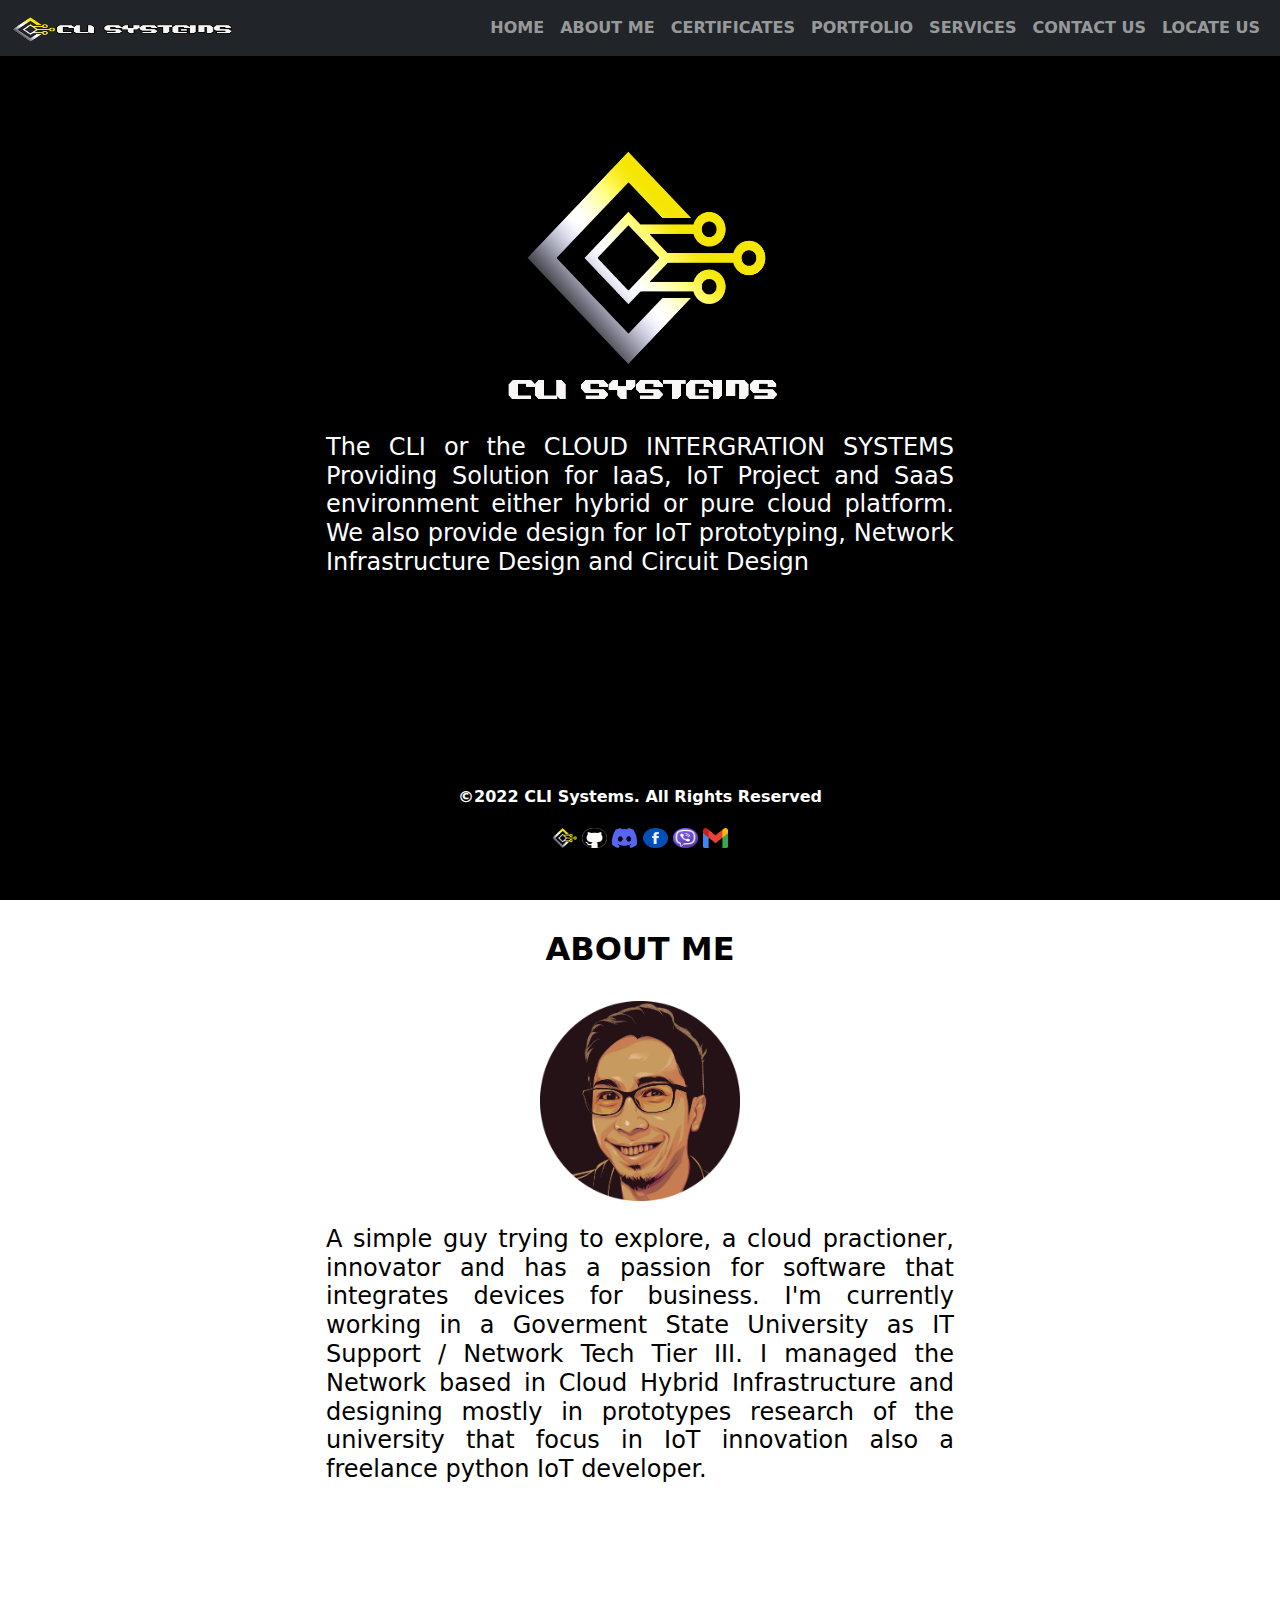
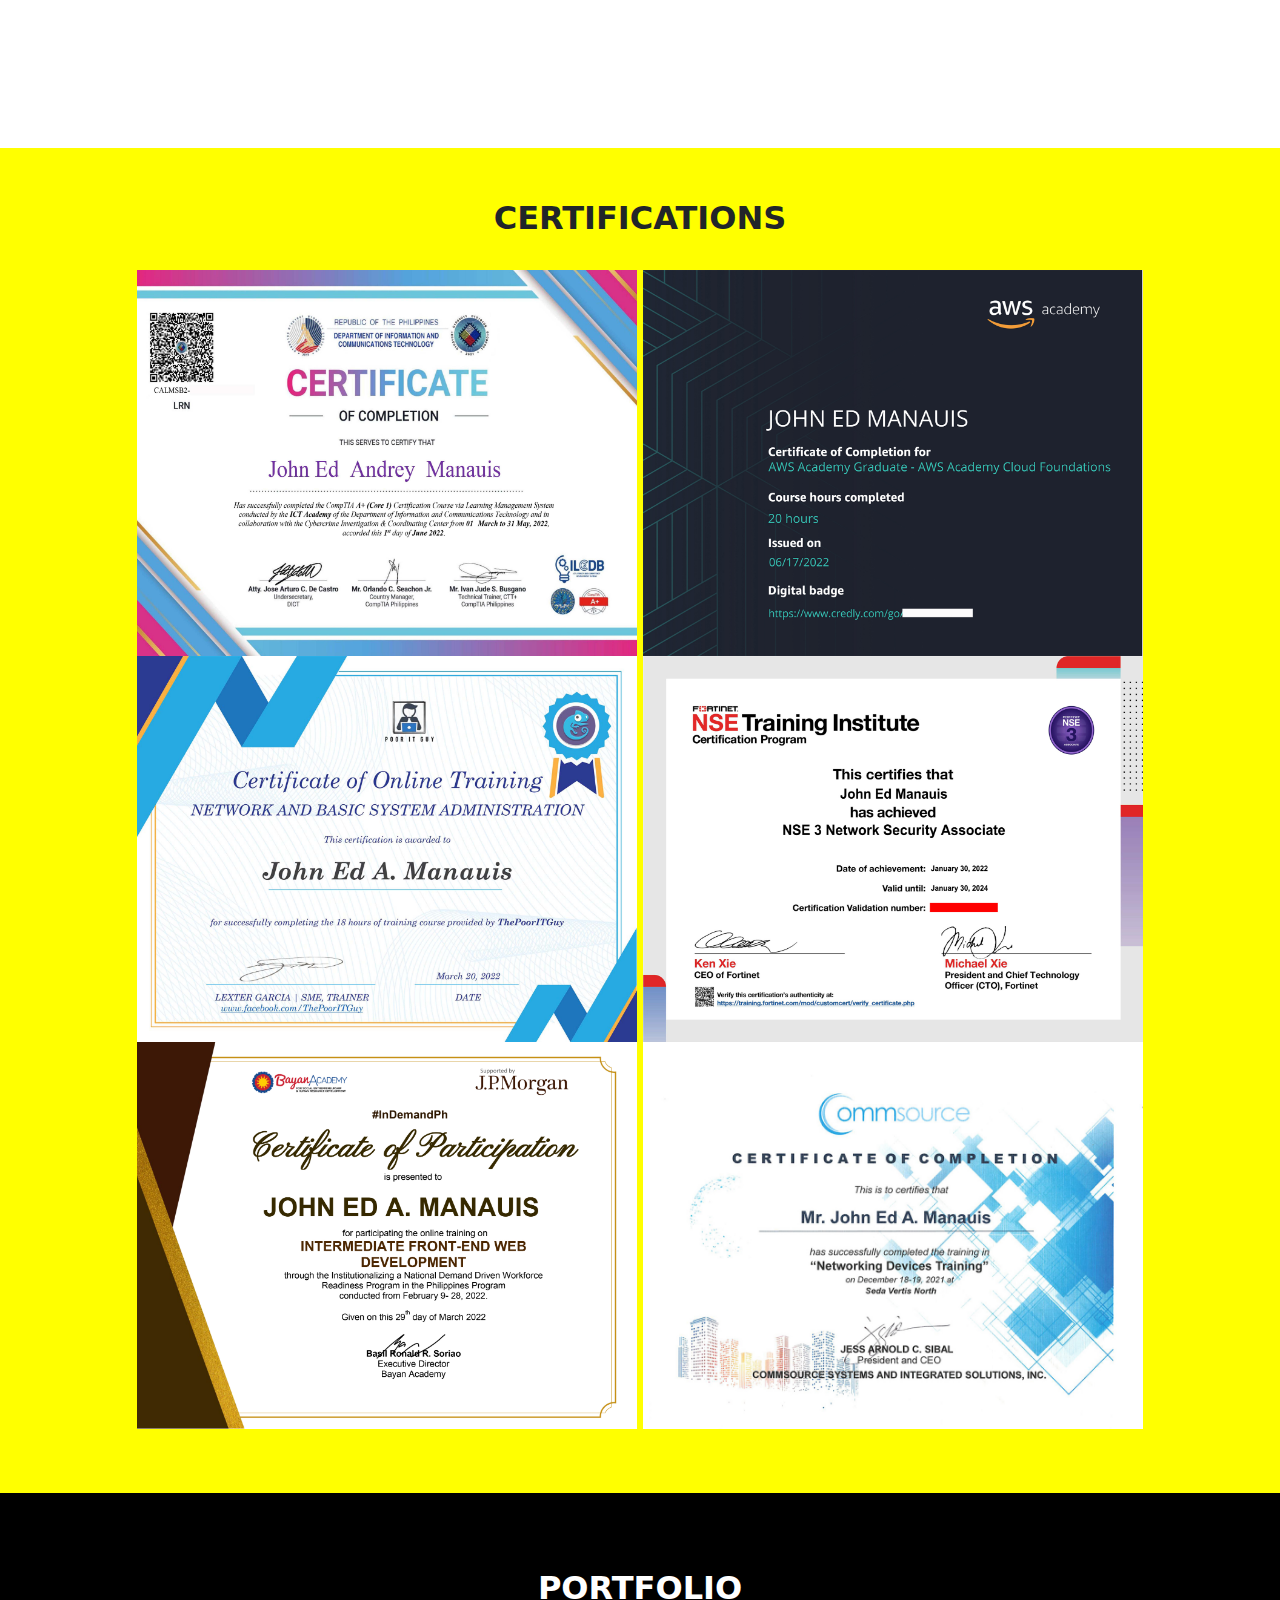
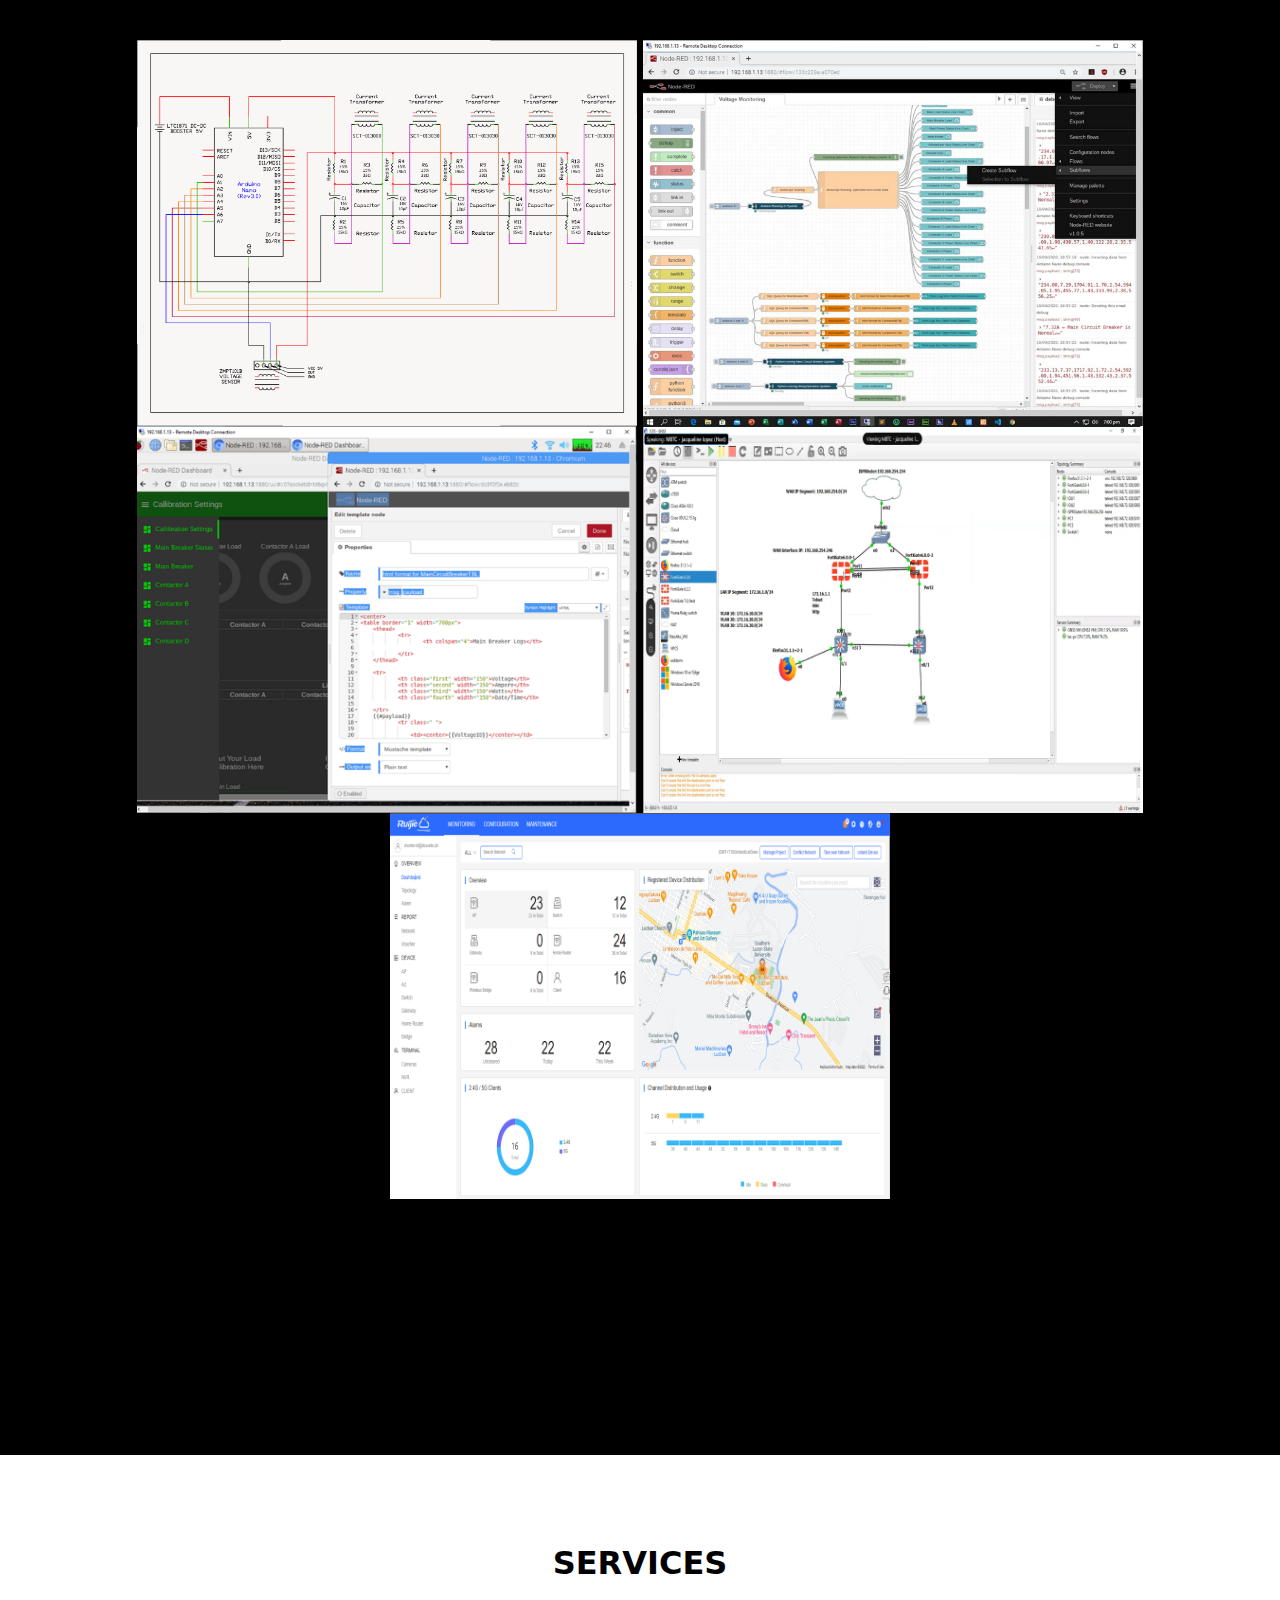
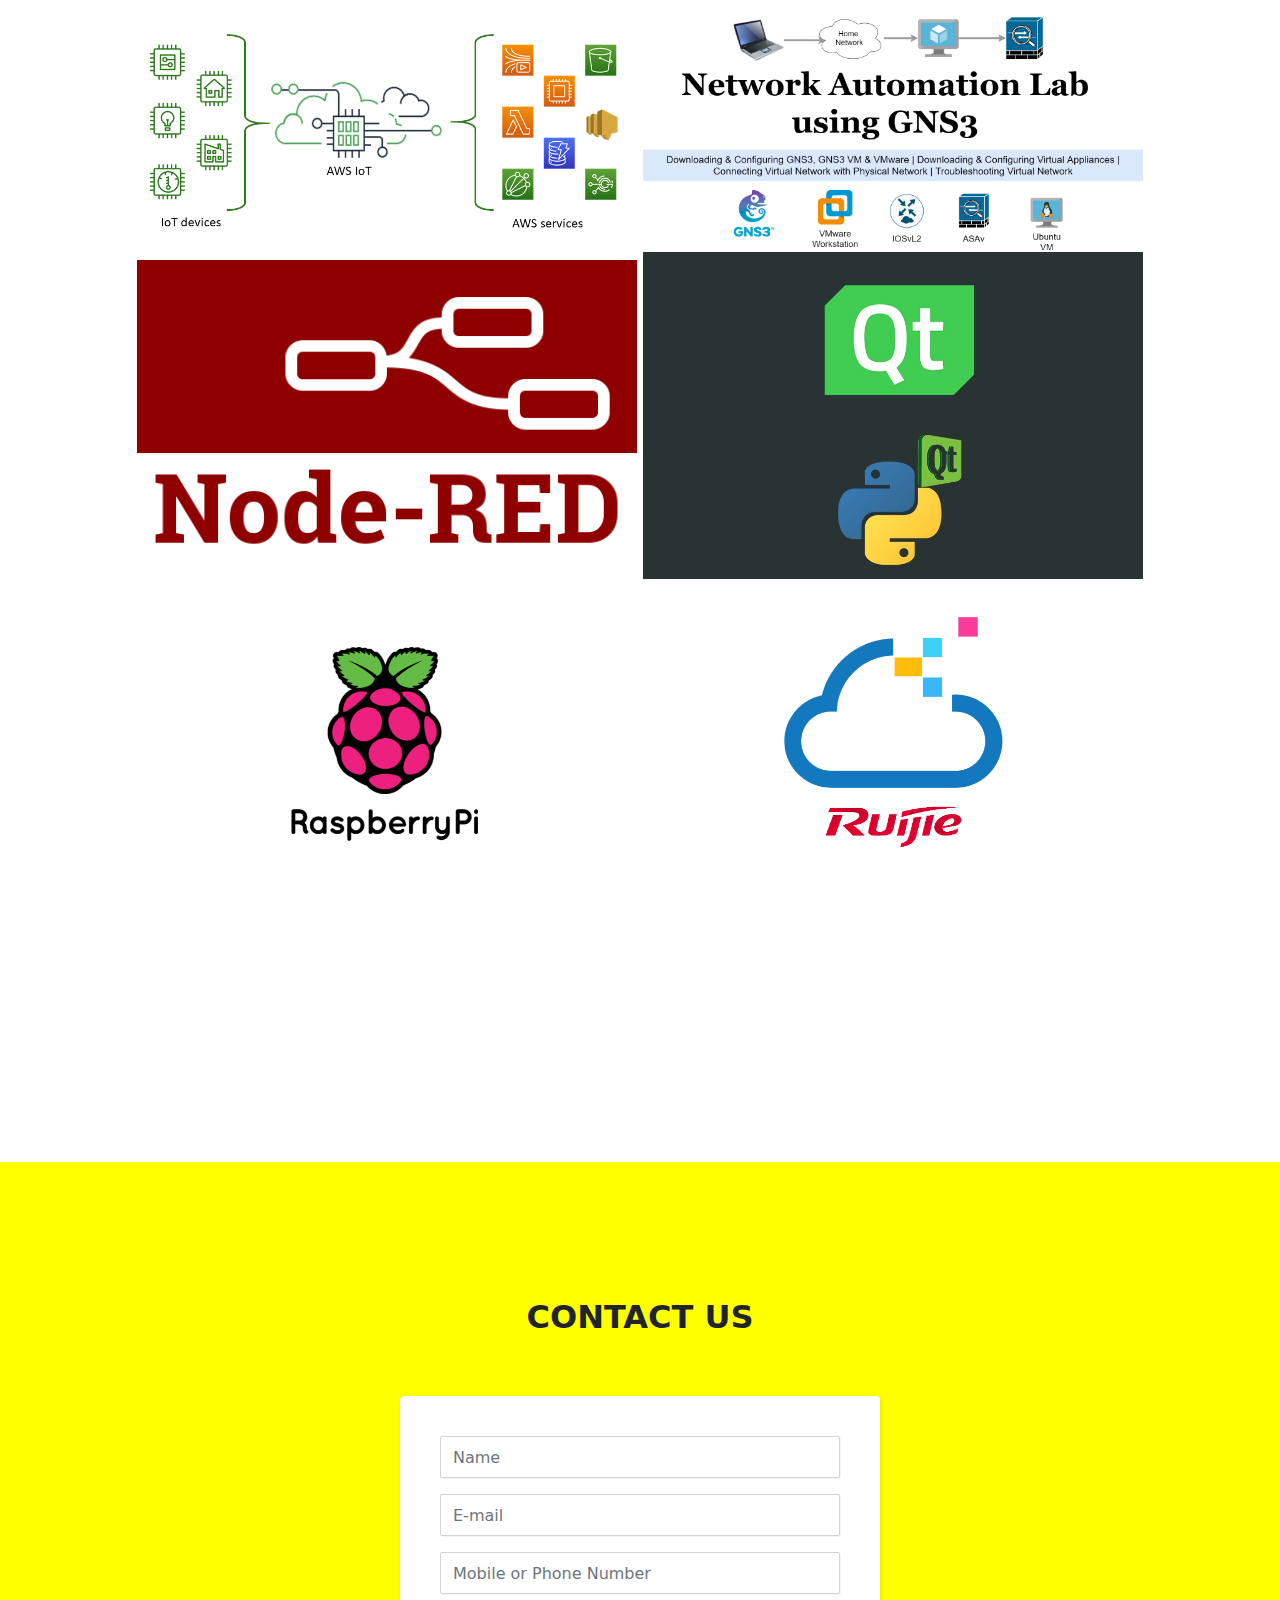
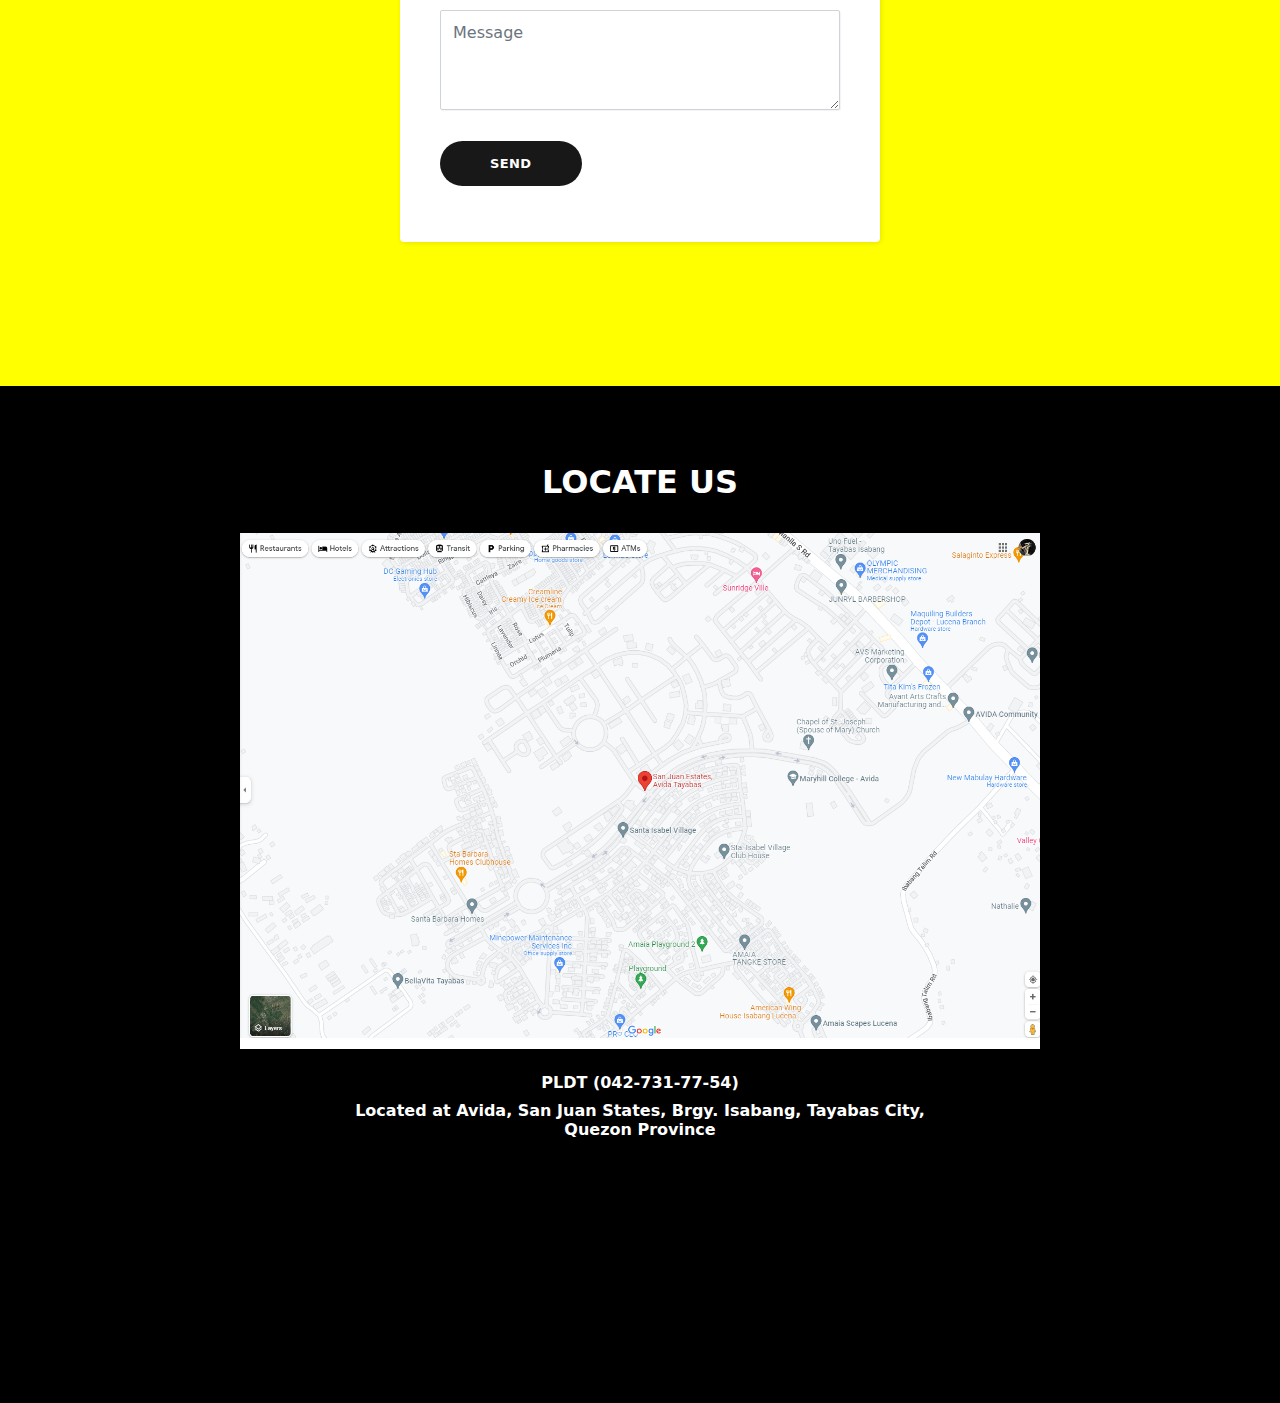
==== commit 49dc2af4: "Update index.html" ====
--- a/index.html
+++ b/index.html
@@ -22,7 +22,7 @@
                     <li class="nav-item"><a class="nav-link" href="#Portfolio"><strong>PORTFOLIO</strong></a></li>
                     <li class="nav-item"><a class="nav-link" href="#Services"><strong>SERVICES</strong></a></li>
                     <li class="nav-item"><a class="nav-link" href="#Contact-Us"><strong>CONTACT US</strong></a></li>
-                    <li class="nav-item"><a class="nav-link" href="#Location"><strong>LOCATION</strong></a></li>
+                    <li class="nav-item"><a class="nav-link" href="#Location"><strong>LOCATE US</strong></a></li>
                 </ul>
             </div>
         </div>
@@ -116,4 +116,4 @@
     <script src="assets/bootstrap/js/bootstrap.min.js"></script>
 </body>
 
-</html>+</html>
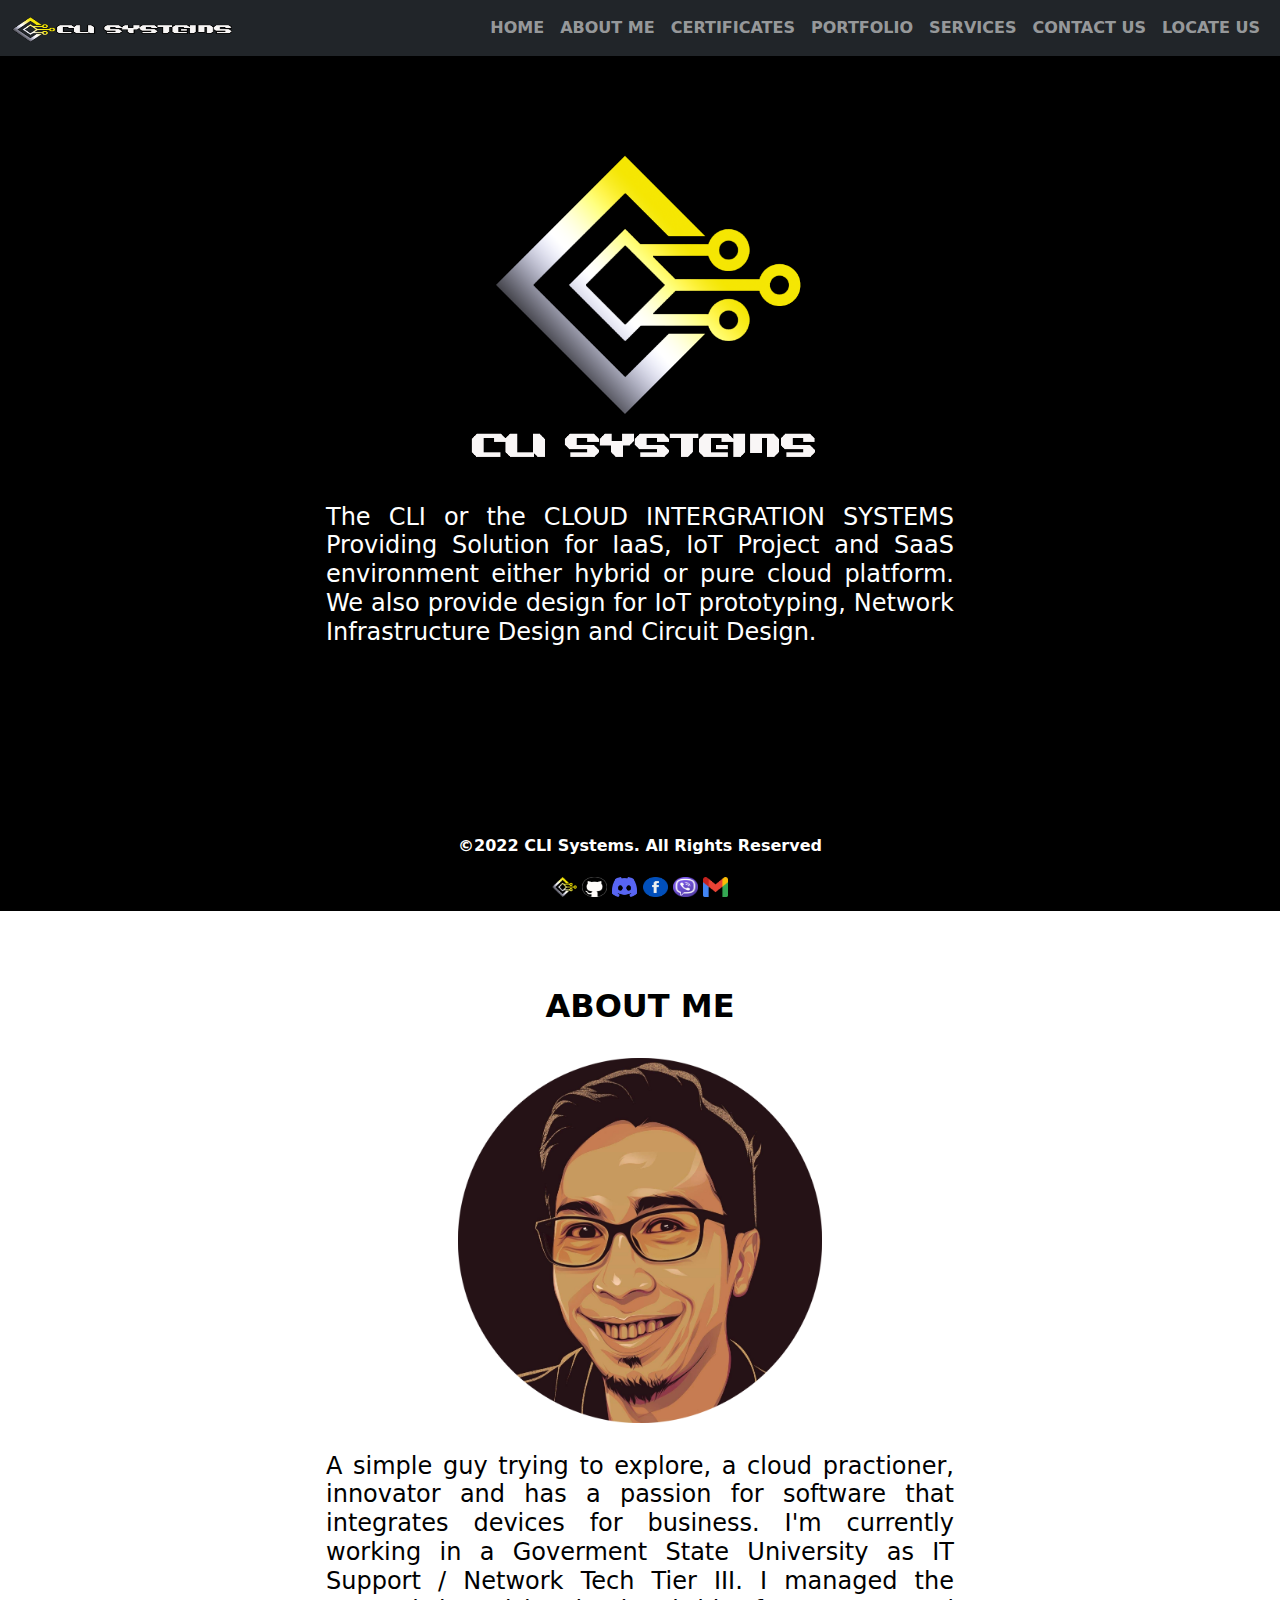
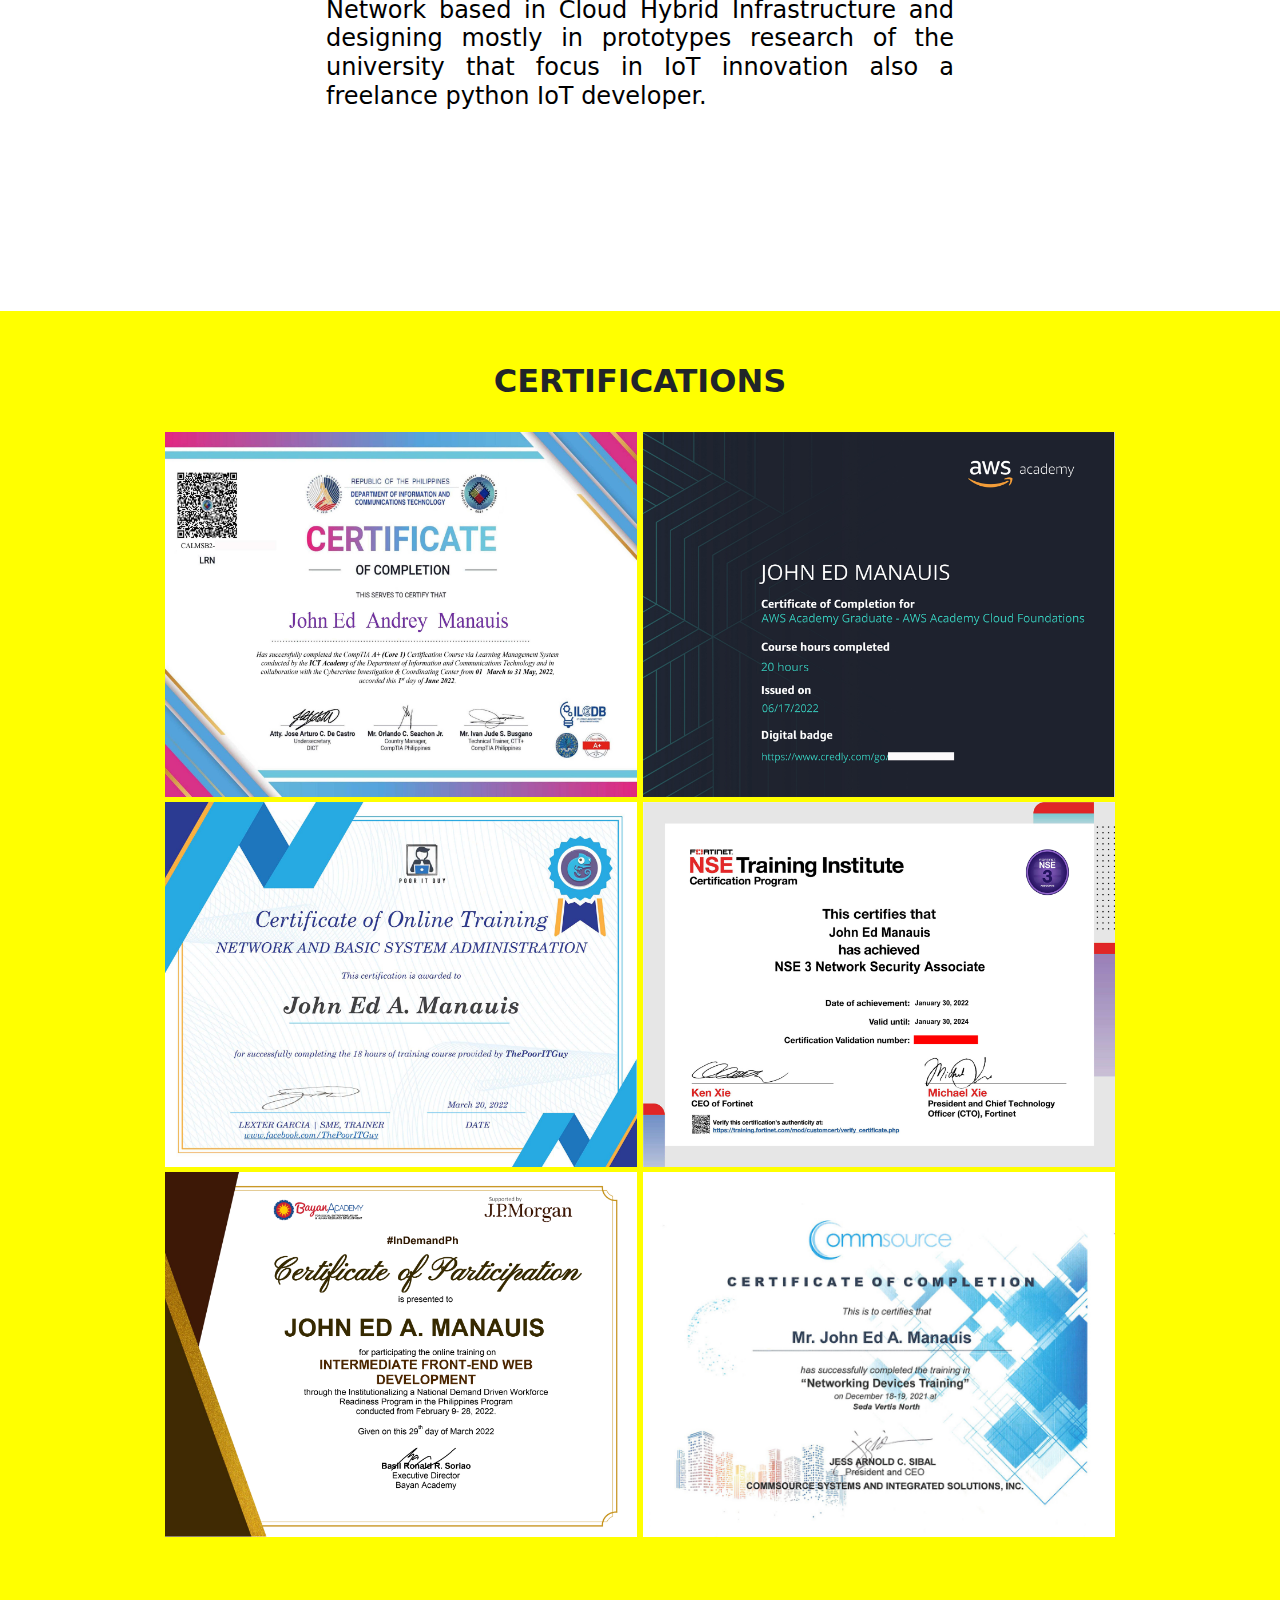
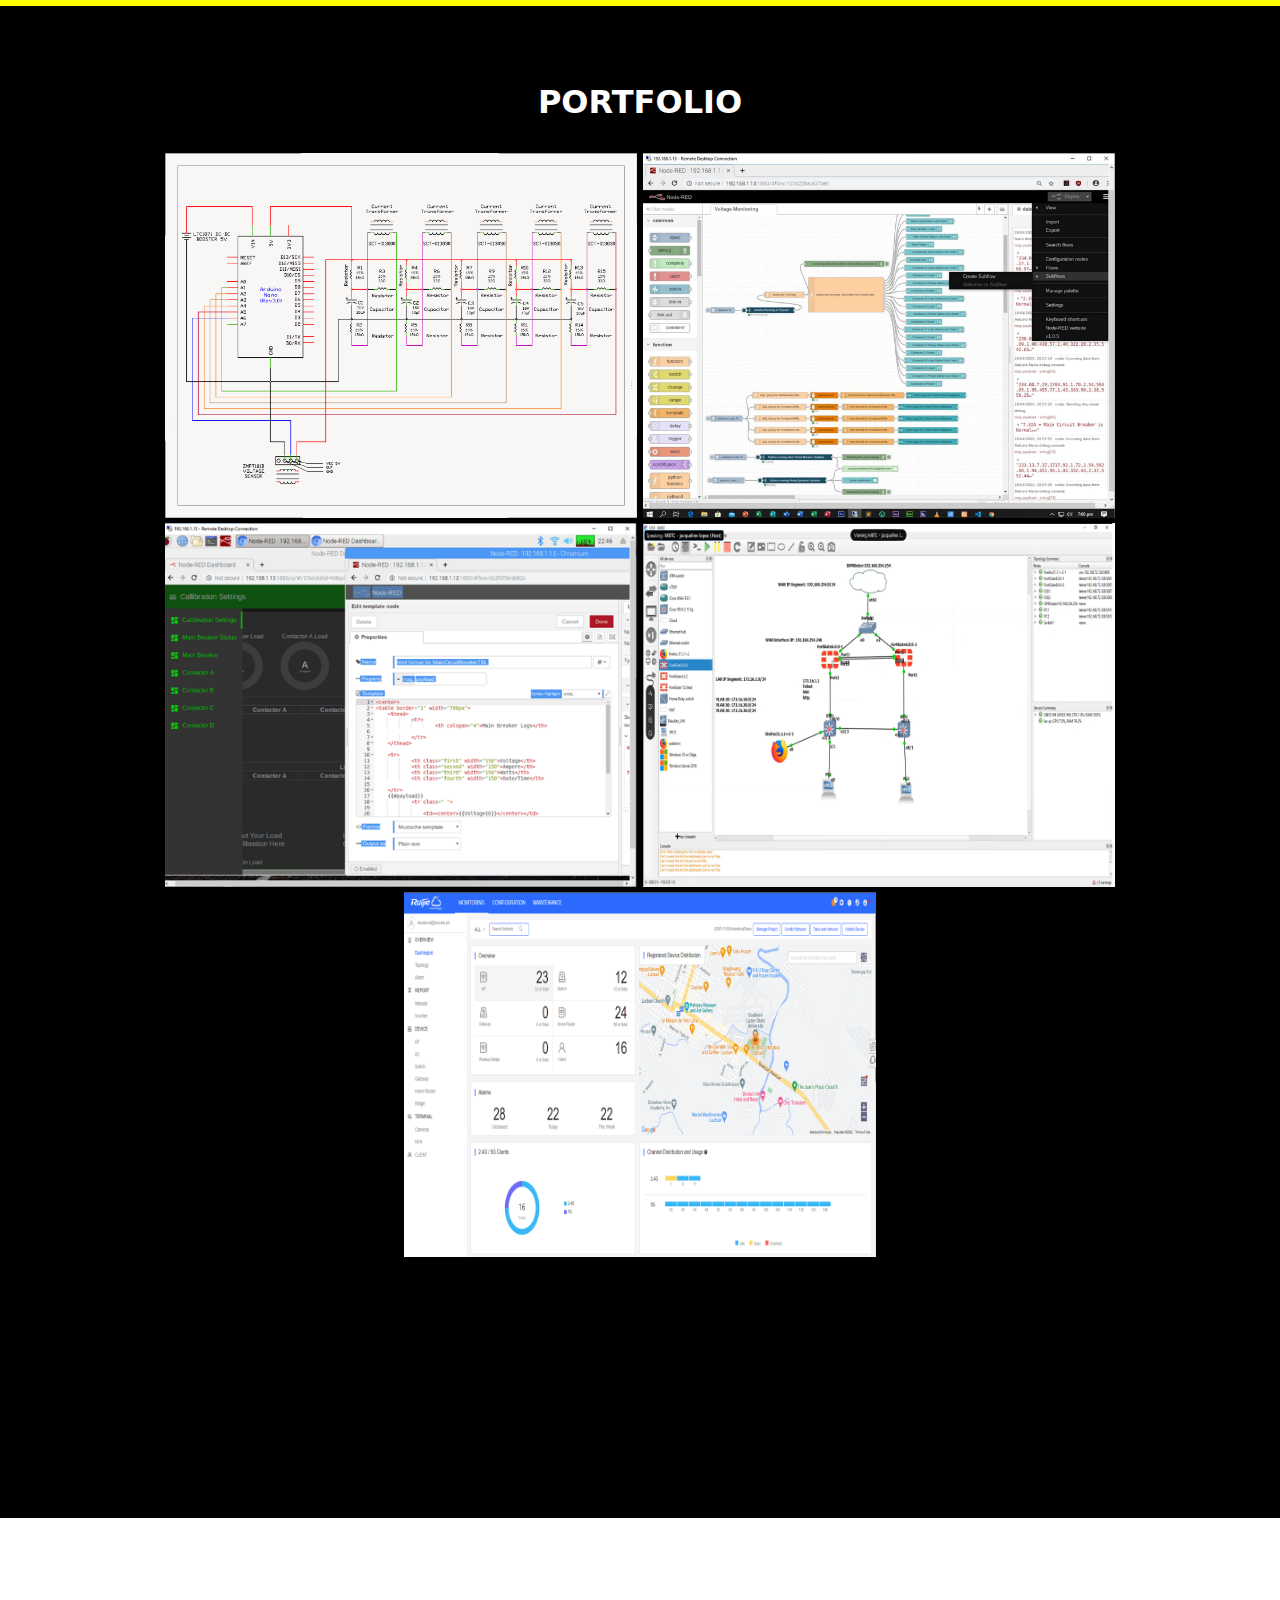
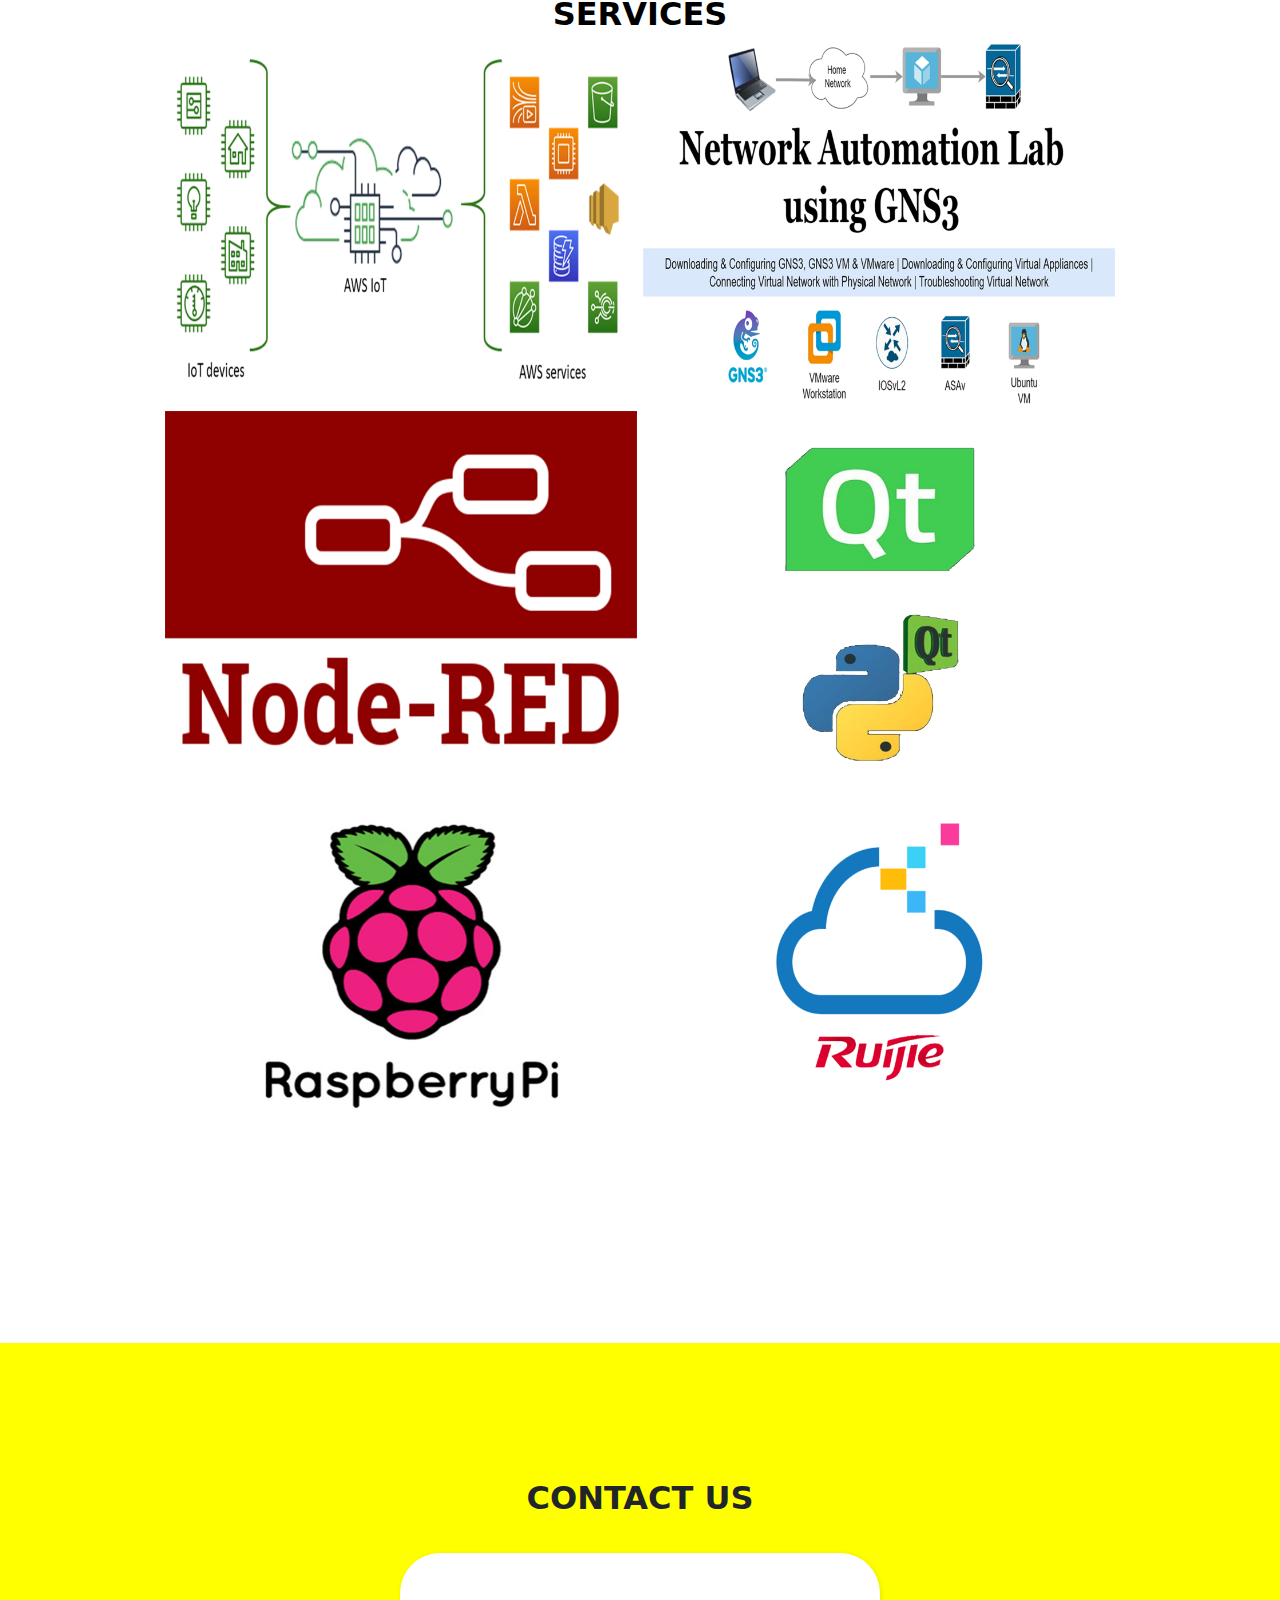
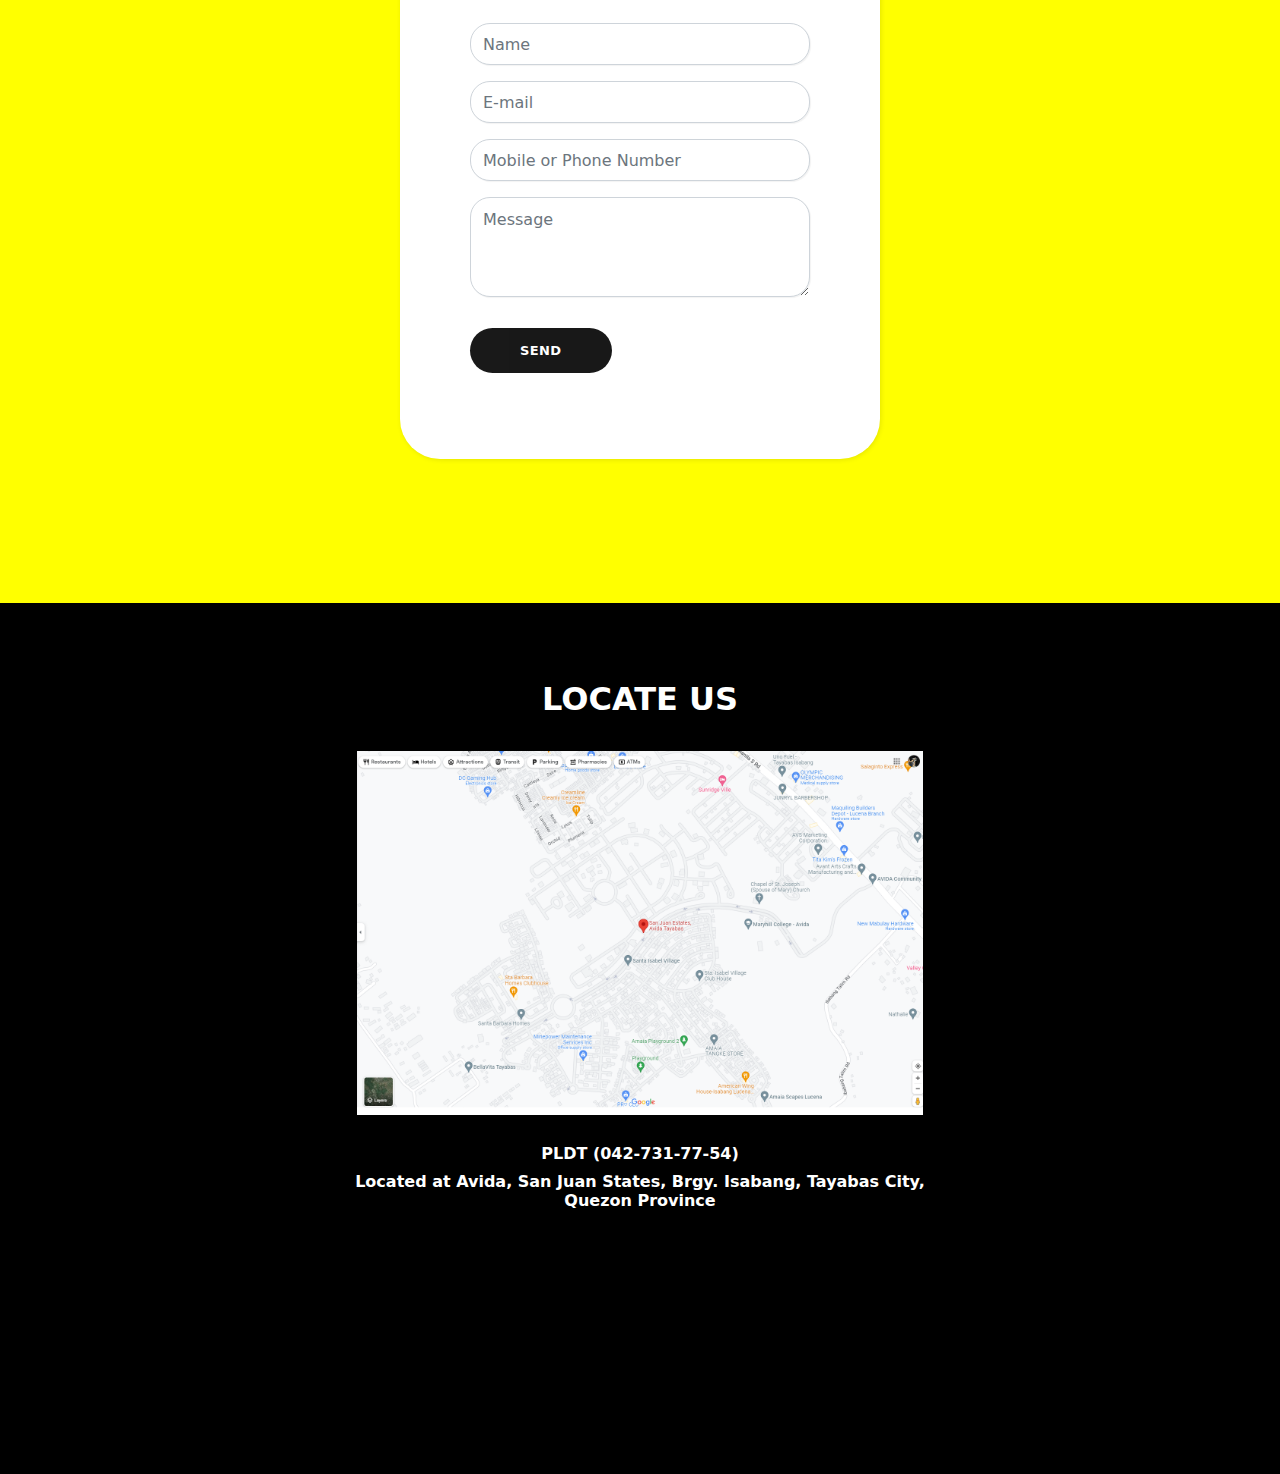
==== commit d6685fb1: "Add files via upload" ====
--- a/index.html
+++ b/index.html
@@ -30,14 +30,14 @@
 
     <div class="home" id="Home">
         <div class="container-fluid" align="center">
-            <img class="image" src="assets/css/logo/logo.png" height="300" width="300">
-        <div><h4 class="font2">The CLI or the CLOUD INTERGRATION SYSTEMS Providing Solution for IaaS, IoT Project and SaaS environment either hybrid or pure cloud platform. We also provide design for IoT prototyping, Network Infrastructure Design and Circuit Design </h4></div></div>
+            <img class="img-fluid" src="assets/css/logo/logo.png" height="300" width="300">
+        <div><h4 class="font2">The CLI or the CLOUD INTERGRATION SYSTEMS Providing Solution for IaaS, IoT Project and SaaS environment either hybrid or pure cloud platform. We also provide design for IoT prototyping, Network Infrastructure Design and Circuit Design. </h4></div></div>
     </div>
 
     <div class="aboutme" id="About-Me">
         <div class="container-fluid" align="center">
             <h2 class="font4">ABOUT ME</h2><br>
-            <img class="img-fluid" src="aboutMe/AboutMe.png" height="200" width="200"><br><br>
+            <img class="img-fluid" src="aboutMe/AboutMe.png"><br><br>
             <h4 class="content">A simple guy trying to explore, a cloud practioner, innovator and has a passion for software that integrates devices for business. I'm currently working in a Goverment State University as IT Support / Network Tech Tier III. I managed the Network based in Cloud Hybrid Infrastructure and designing mostly in prototypes research of the university that focus in IoT innovation also a freelance python IoT developer.</h4>
         </div>
     </div>
@@ -45,12 +45,12 @@
     <div class="certificates" id="Certificates">
         <div class="container-fluid" align="center">
             <h2 class="font4">CERTIFICATIONS</h2><br>
-            <img class="img-fluid" src="certification/a+.jpg" height="200" width="500">
-            <img class="img-fluid" src="certification/awscloudpractitioner.jpg" height="500" width="500">
-            <img class="img-fluid" src="certification/networkadmin.jpg" height="200" width="500">
-            <img class="img-fluid" src="certification/nse3.jpg" height="200" width="500">
-            <img class="img-fluid" src="certification/Intermediate Front-End Developer.jpg" height="200" width="500">
-            <img class="img-fluid" src="certification/ruijiecloud.jpg" height="200" width="500">
+            <img class="img-fluid" src="certification/aplus.jpg">
+            <img class="img-fluid" src="certification/awscloudpractitioner.jpg">
+            <img class="img-fluid" src="certification/networkadmin.jpg">
+            <img class="img-fluid" src="certification/nse3.jpg">
+            <img class="img-fluid" src="certification/Intermediate Front-End Developer.jpg">
+            <img class="img-fluid" src="certification/ruijiecloud.jpg">
         </div>     
         
     </div>
@@ -58,28 +58,28 @@
     <div class="portfolio" id="Portfolio">
         <div class="container-fluid" align="center">
             <h2 class="font">PORTFOLIO</h2><br>
-            <img class="img-fluid" src="portfolio/Circuit Design.png" height="200" width="500">
-            <img class="img-fluid" src="portfolio/nodered.jpg" height="200" width="500">
-            <img class="img-fluid" src="portfolio/nodered.png" height="200" width="500">
-            <img class="img-fluid" src="portfolio/network simulation.png" height="200" width="500">
-            <img class="img-fluid" src="portfolio/ruijie.png" height="200" width="500">
+            <img class="img-fluid" src="portfolio/Circuit Design.png">
+            <img class="img-fluid" src="portfolio/nodered.jpg">
+            <img class="img-fluid" src="portfolio/nodered.png">
+            <img class="img-fluid" src="portfolio/network simulation.png">
+            <img class="img-fluid" src="portfolio/ruijie.png">
         </div>
     </div>
 
     <div class="services" id="Services">
         <div class="container-fluid" align="center">
-            <h2 class="font4">SERVICES</h2><br>
-            <img class="img-fluid" src="services/aws-iot.png" height="280" width="500">
-            <img class="img-fluid" src="services/gns3.png" height="280" width="500">
-            <img class="img-fluid" src="services/Node-red.png" height="280" width="500">
-            <img class="img-fluid" src="services/pqt5designer.png" height="280" width="500">
-            <img class="img-fluid" src="services/rpi.jpg" height="280" width="500">
-            <img class="img-fluid" src="services/ruijiecloud.png" height="280" width="500">
+            <h2 class="font4">SERVICES</h2>
+            <img class="img-fluid" src="services/aws-iot.png">
+            <img class="img-fluid" src="services/gns3.png">
+            <img class="img-fluid" src="services/Node-red.png">
+            <img class="img-fluid" src="services/pqt5designer.png">
+            <img class="img-fluid" src="services/rpi.jpg">
+            <img class="img-fluid" src="services/ruijiecloud.png">
         </div>
     </div>
     <div class="booknow" id="Contact-Us" class="center">
         <section class="contact-clean">
-            <h2 class="font4">CONTACT US</h2><br>
+            <h2 class="font4">CONTACT US</h2>
             <div class="container-fluid"></div>
                 <form method="post">
                     <div class="mb-3"><input class="form-control" type="text" name="name" placeholder="Name"></div>
--- a/assets/css/Contact-Form-Clean.css
+++ b/assets/css/Contact-Form-Clean.css
@@ -14,8 +14,8 @@
   width: 90%;
   margin: 0 auto;
   background-color: #ffffff;
-  padding: 40px;
-  border-radius: 4px;
+  padding: 70px;
+  border-radius: 40px;
   color: #505e6c;
   box-shadow: 1px 1px 5px rgba(0,0,0,0.1);
 }
@@ -35,13 +35,14 @@
 
 .contact-clean form .form-control {
   background: #fff;
-  border-radius: 2px;
+  border-radius: 20px;
   box-shadow: 1px 1px 1px rgba(0,0,0,0.05);
   outline: none;
   color: inherit;
   padding-left: 12px;
   height: 42px;
 }
+
 
 .contact-clean form .form-control:focus {
   border: 1px solid #b2b2b2;
@@ -69,8 +70,6 @@
   outline: none !important;
 }
 
-
-
 .contact-clean form .btn:hover {
   background-color:blue;
 	color:white;
--- a/assets/css/style.css
+++ b/assets/css/style.css
@@ -1,8 +1,9 @@
 
 
-.img {
-    width: 100%;
-    height: auto;
+.img-fluid {
+    width: auto;
+    height: 3.8in;
+    margin-bottom: 5px;
 }
 
 @media screen and (max-width:500px ) {
@@ -21,32 +22,24 @@
 
 .home, .portfolio, .contactus {
     background-color: black;
-    display: flex;
-    align-items:center;
-    justify-content: center;
     height: auto;
     width: 100%;
-    text-align: justify;
     margin-top: auto;
     padding-top: 6%;
     padding-bottom: 20%;
+    padding-left: 1;
+
     
 }
 
 
 .aboutme, .services {
-    margin-top: 1%;
     background-color: white;
-    display: flex;
-    align-items:center;
-    justify-content: center;
     height: auto;
     width: 100%;
     color:black;
     padding-top: 6%;
-    padding-bottom: 20%;
-    
-
+    padding-bottom: 15%;
 }
 .content, .font, .font2 {
     width: 50%;
@@ -54,21 +47,17 @@
 
 .certificates  {
     background-color: yellow;
-    display: flex;
-    align-items:center;
-    justify-content: center;
     height: auto;
     width: 100%;
     padding-top: 4%;
     padding-bottom: 5%;
+ 
 
 }
 
 .booknow {
     background-color: yellow;
     display:block;
-    align-items:center;
-    justify-content: center;
     height: auto;
     width: auto;
     padding-top: 4%;
@@ -86,7 +75,7 @@
 }
 
 .font2 {
-    text-align: justify;
+    text-align:justify;
     color: white;
     
 }
@@ -106,13 +95,13 @@
 /*Footer */
 .footer {
     position: fixed;
-    height: 90px;
+    height: 76px;
     width: 100%;
     bottom: 0;
     margin-bottom: 0;
     background-color: black;
-    padding-top: 15px;
-    padding-bottom: 115px;
+    padding-top: 10px;
+    padding-bottom: 30px;
     left: 0;
     }
     
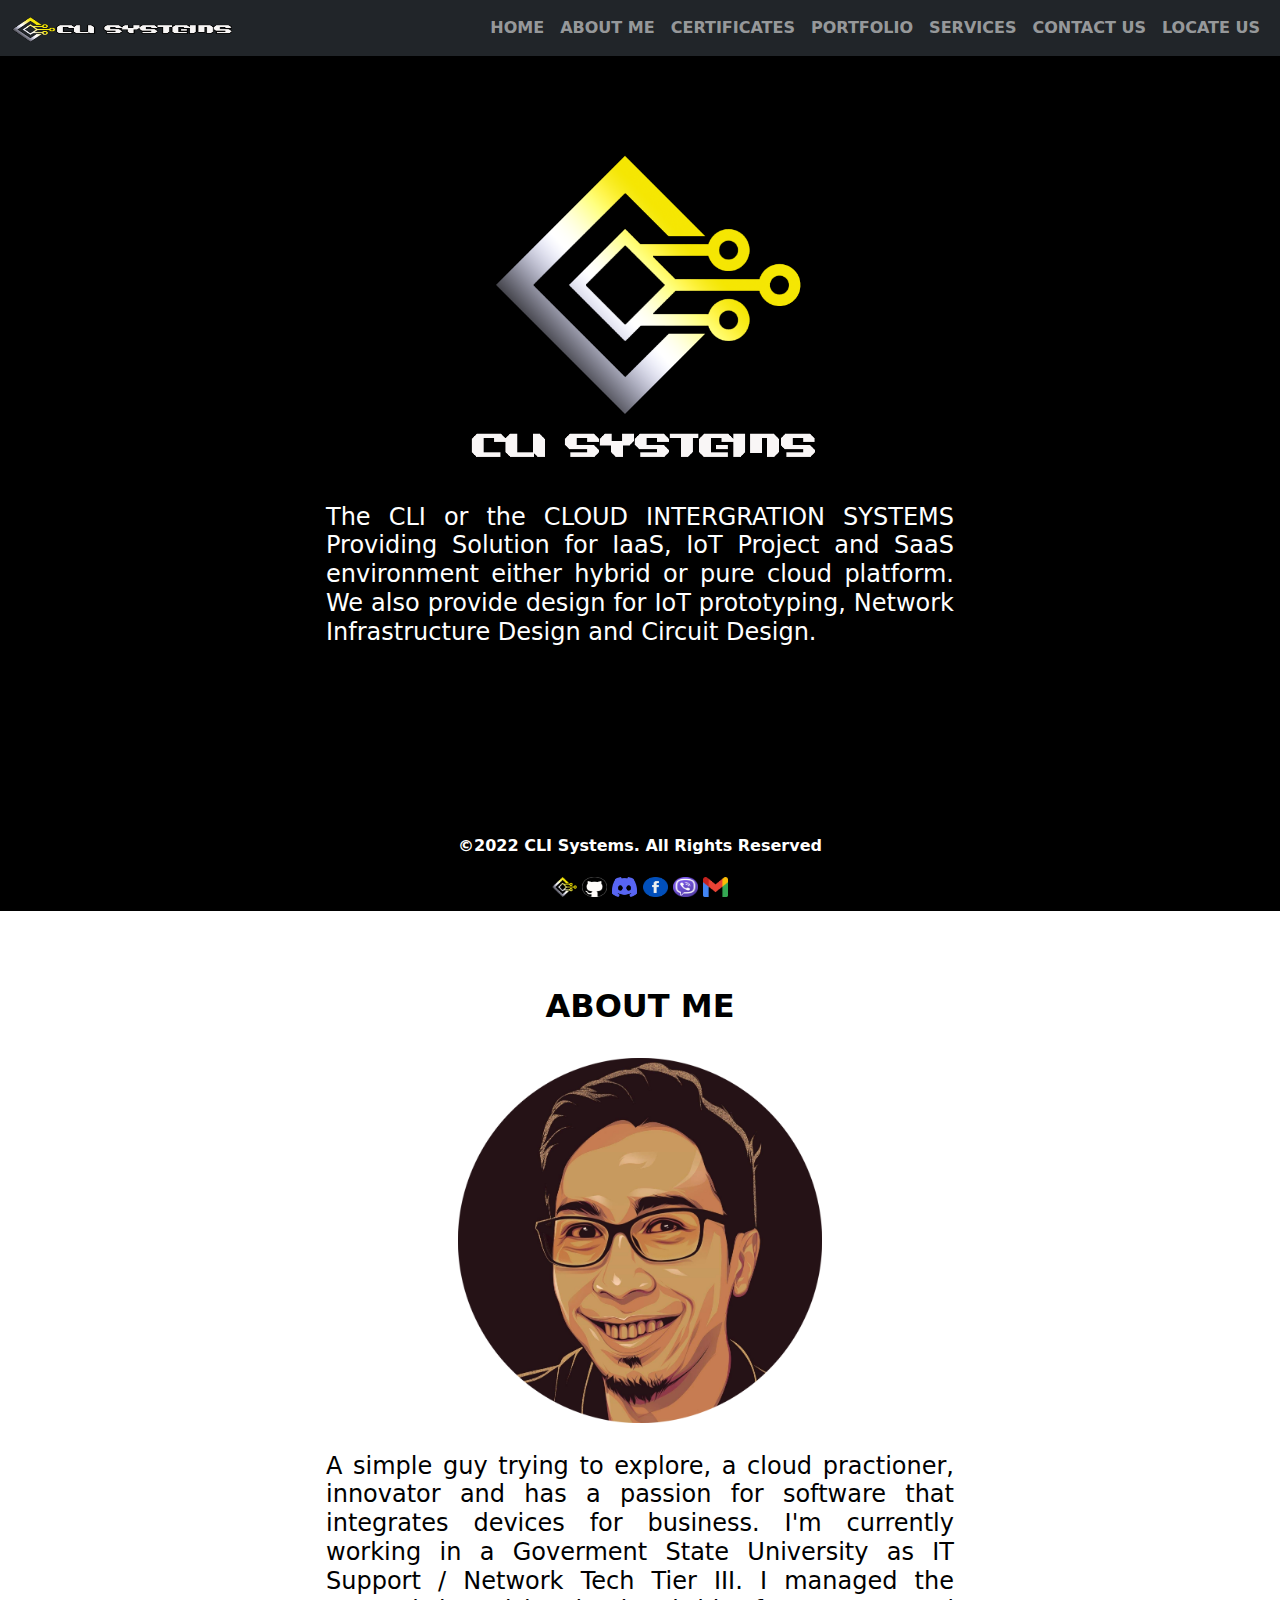
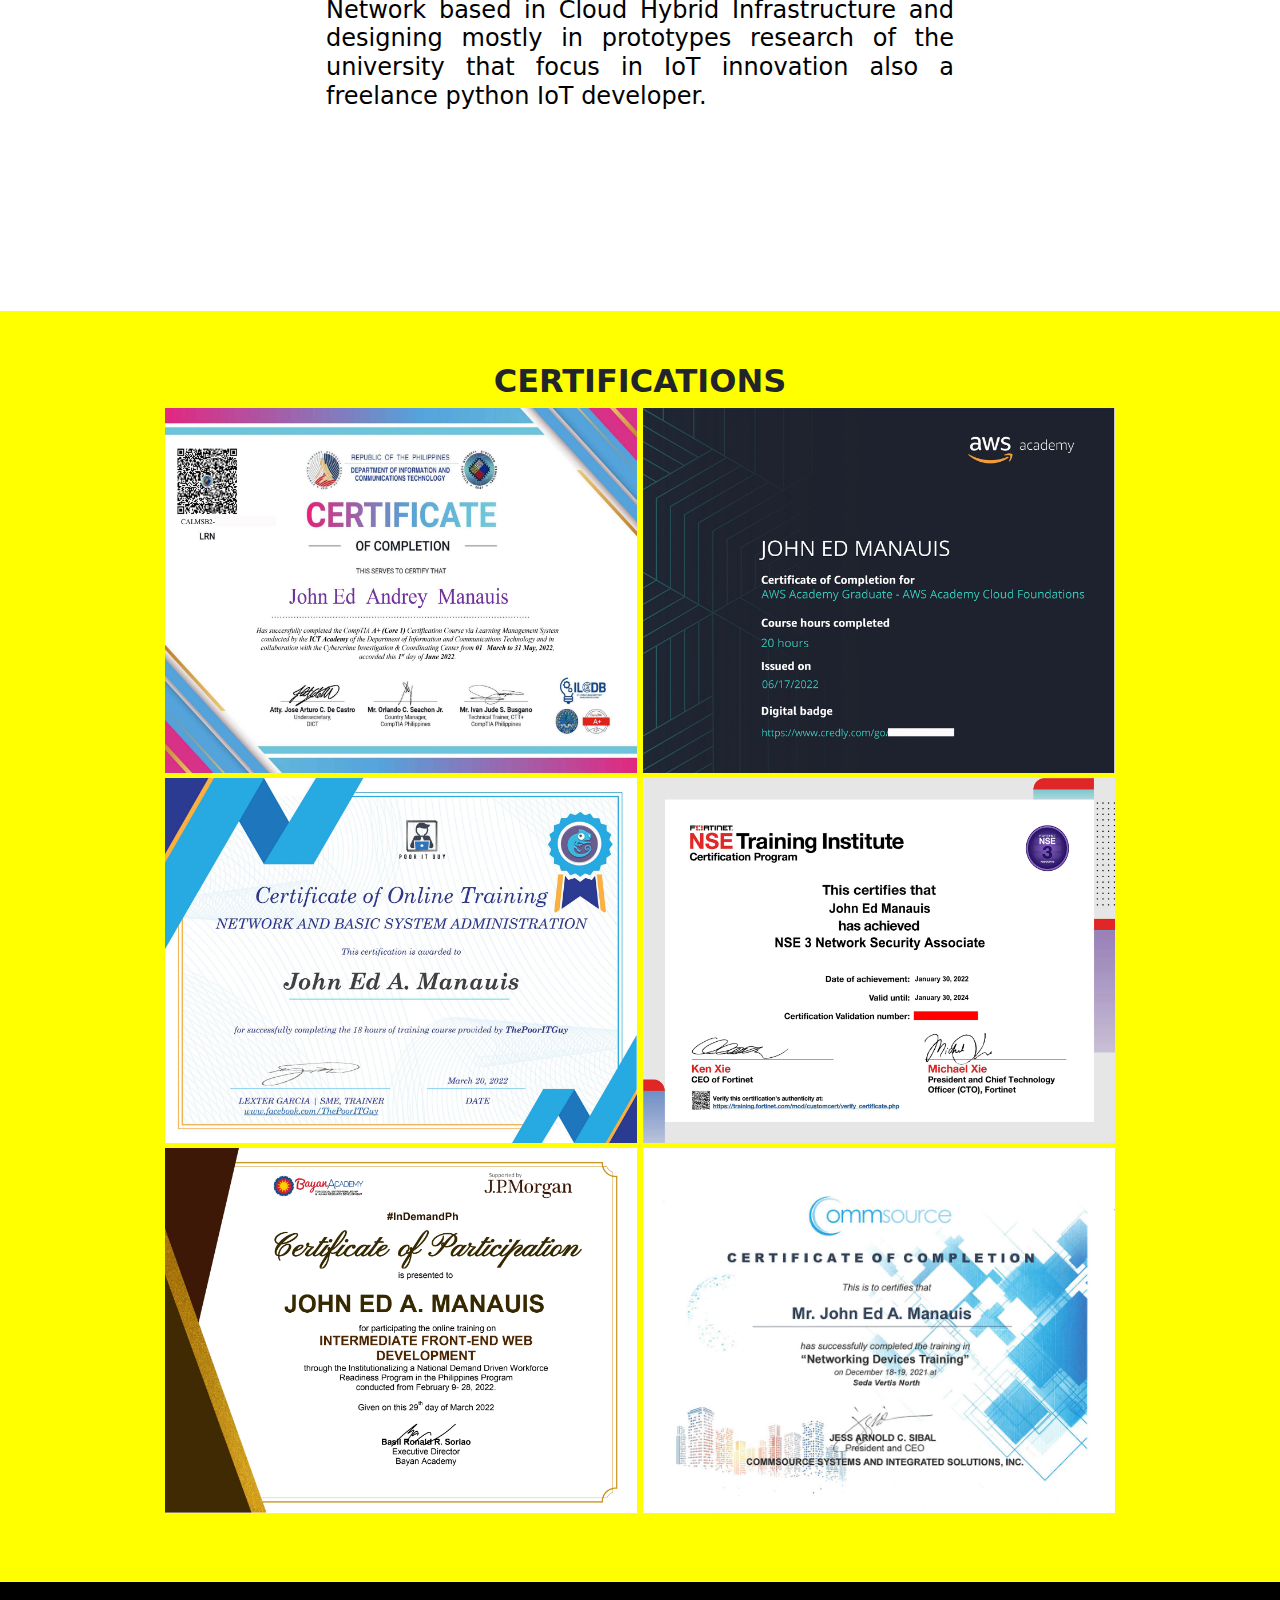
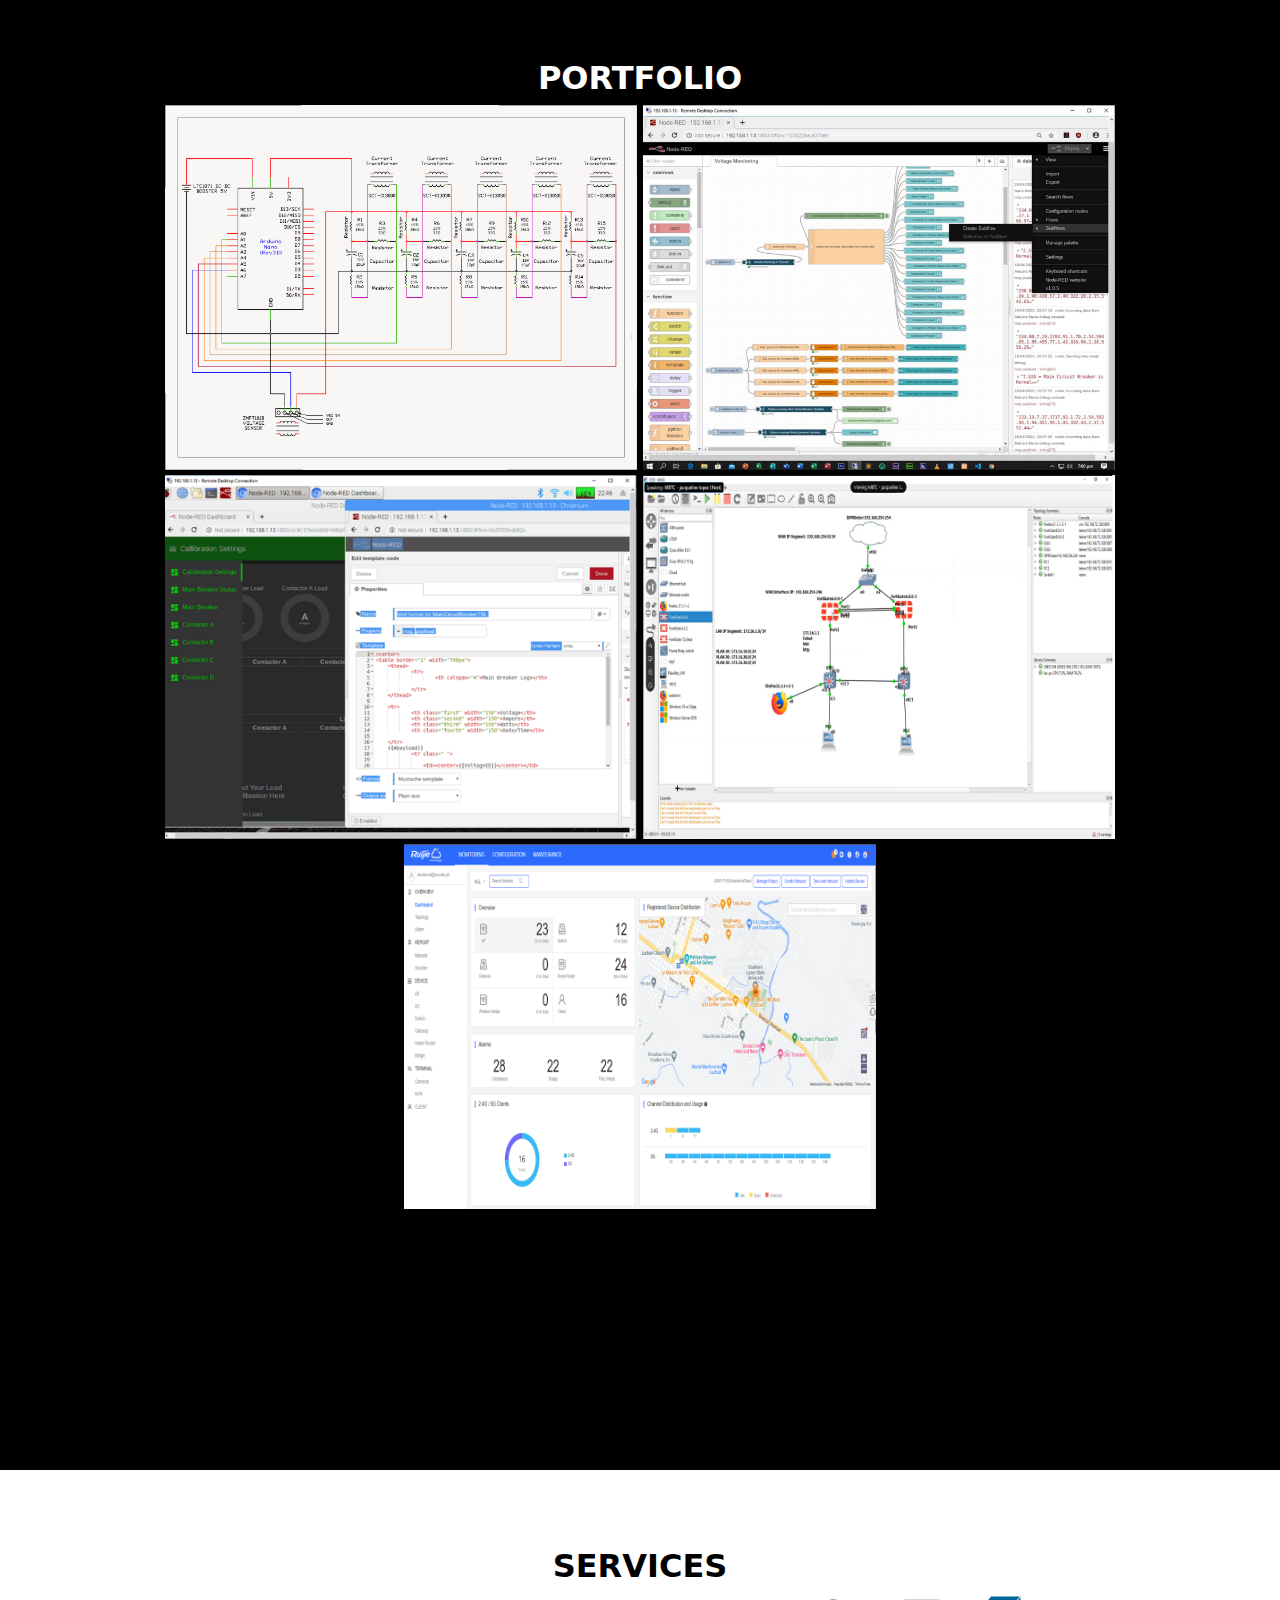
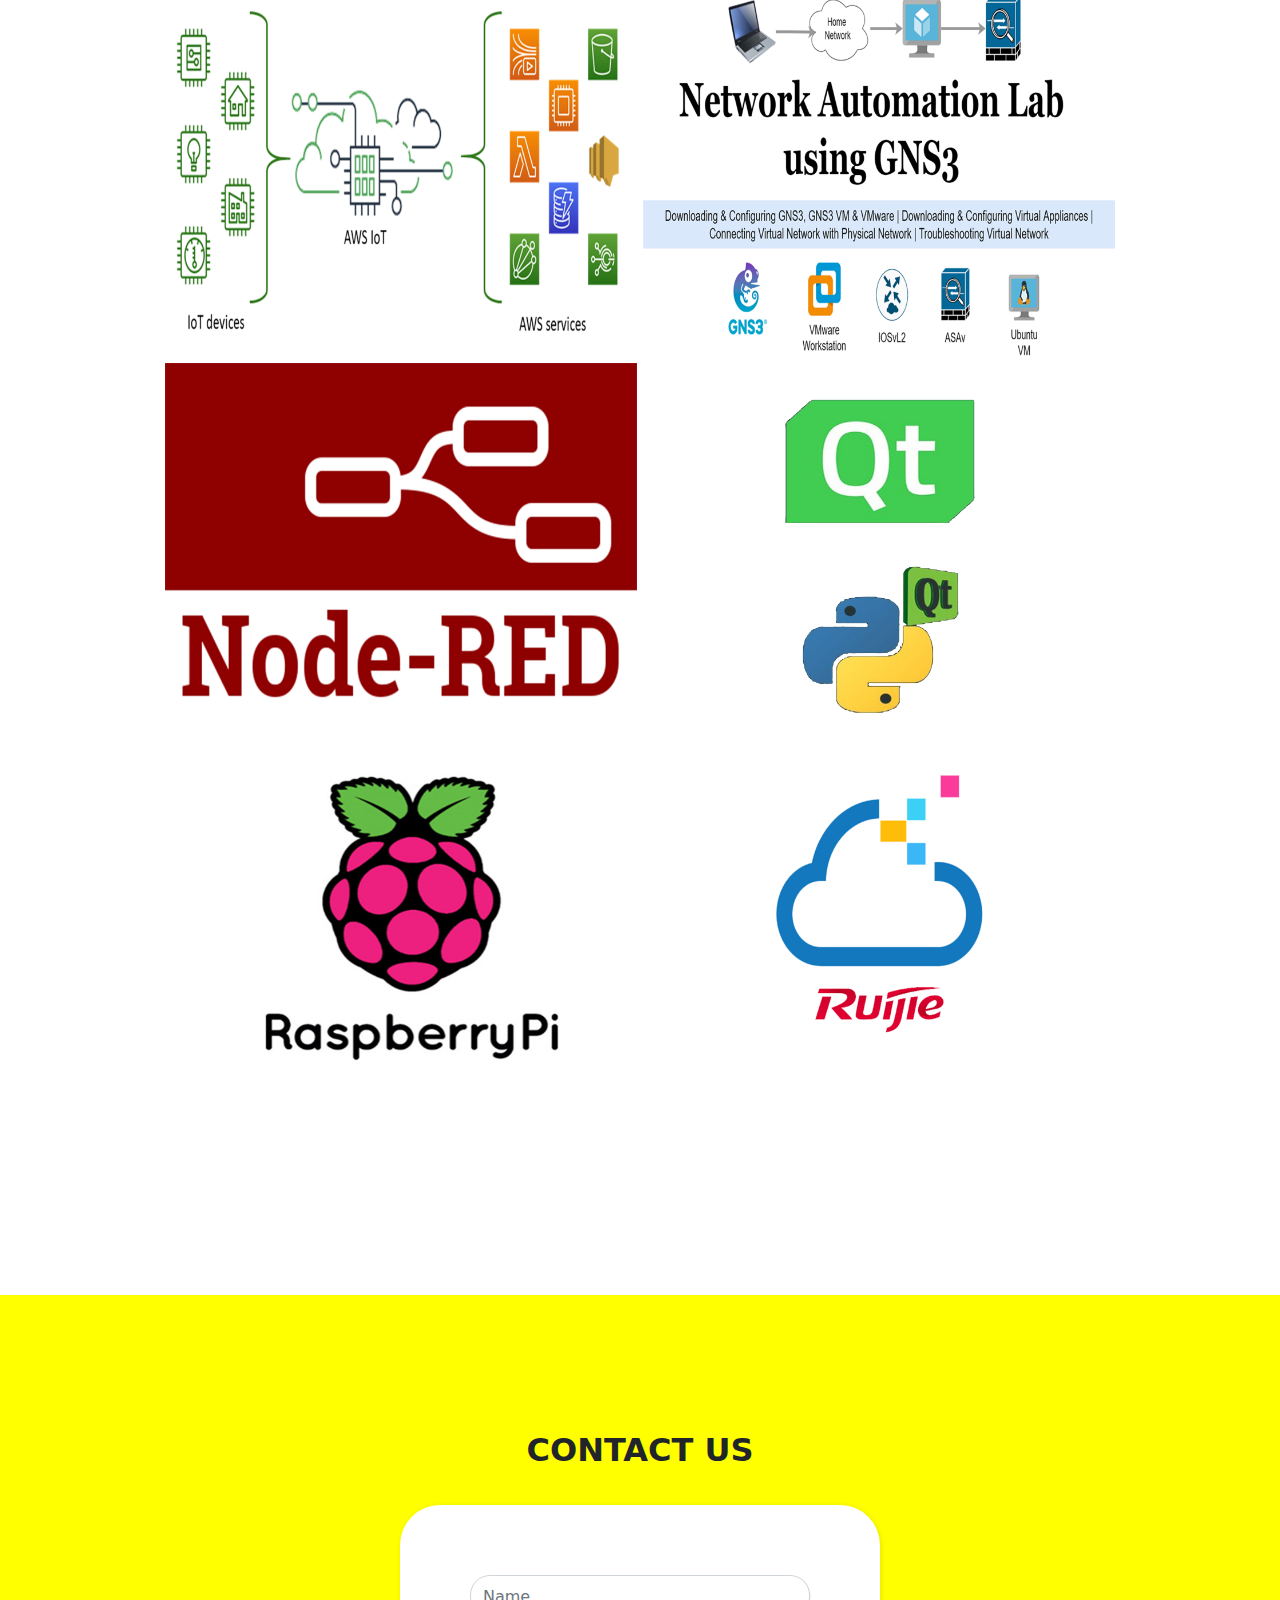
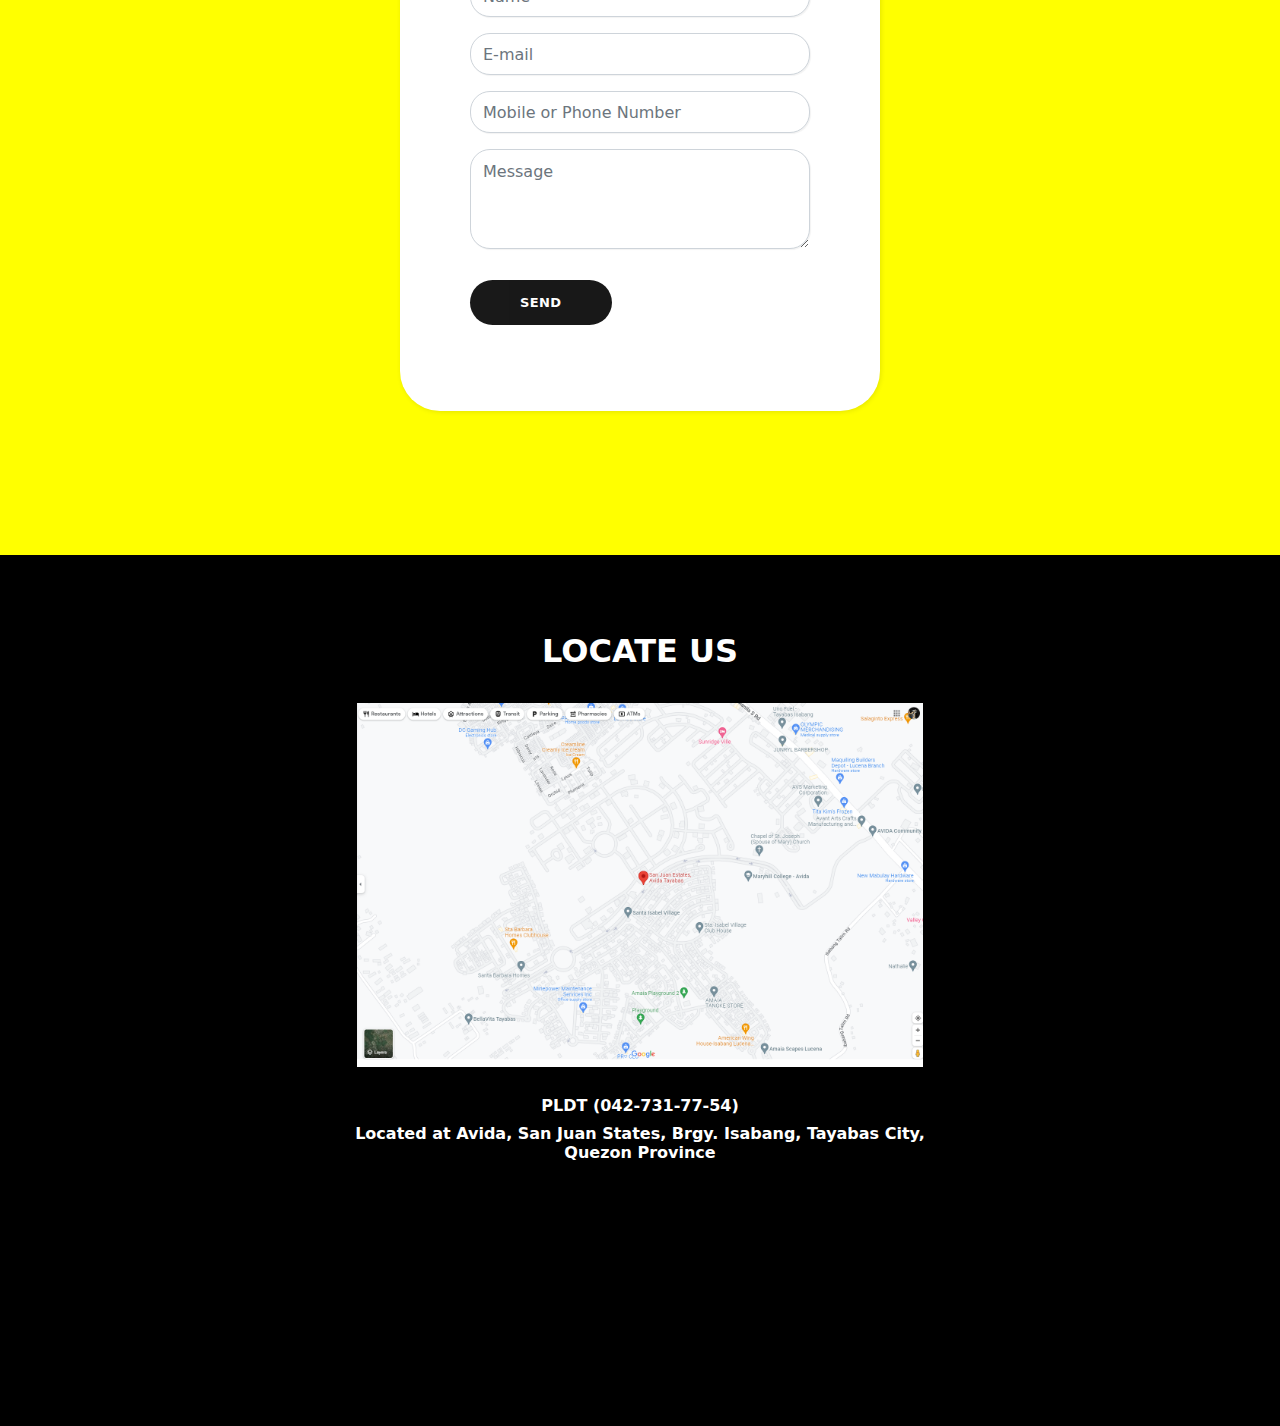
==== commit c2854781: "Add files via upload" ====
--- a/index.html
+++ b/index.html
@@ -44,7 +44,7 @@
 
     <div class="certificates" id="Certificates">
         <div class="container-fluid" align="center">
-            <h2 class="font4">CERTIFICATIONS</h2><br>
+            <h2 class="font4">CERTIFICATIONS</h2>
             <img class="img-fluid" src="certification/aplus.jpg">
             <img class="img-fluid" src="certification/awscloudpractitioner.jpg">
             <img class="img-fluid" src="certification/networkadmin.jpg">
@@ -57,7 +57,7 @@
 
     <div class="portfolio" id="Portfolio">
         <div class="container-fluid" align="center">
-            <h2 class="font">PORTFOLIO</h2><br>
+            <h2 class="font">PORTFOLIO</h2>
             <img class="img-fluid" src="portfolio/Circuit Design.png">
             <img class="img-fluid" src="portfolio/nodered.jpg">
             <img class="img-fluid" src="portfolio/nodered.png">
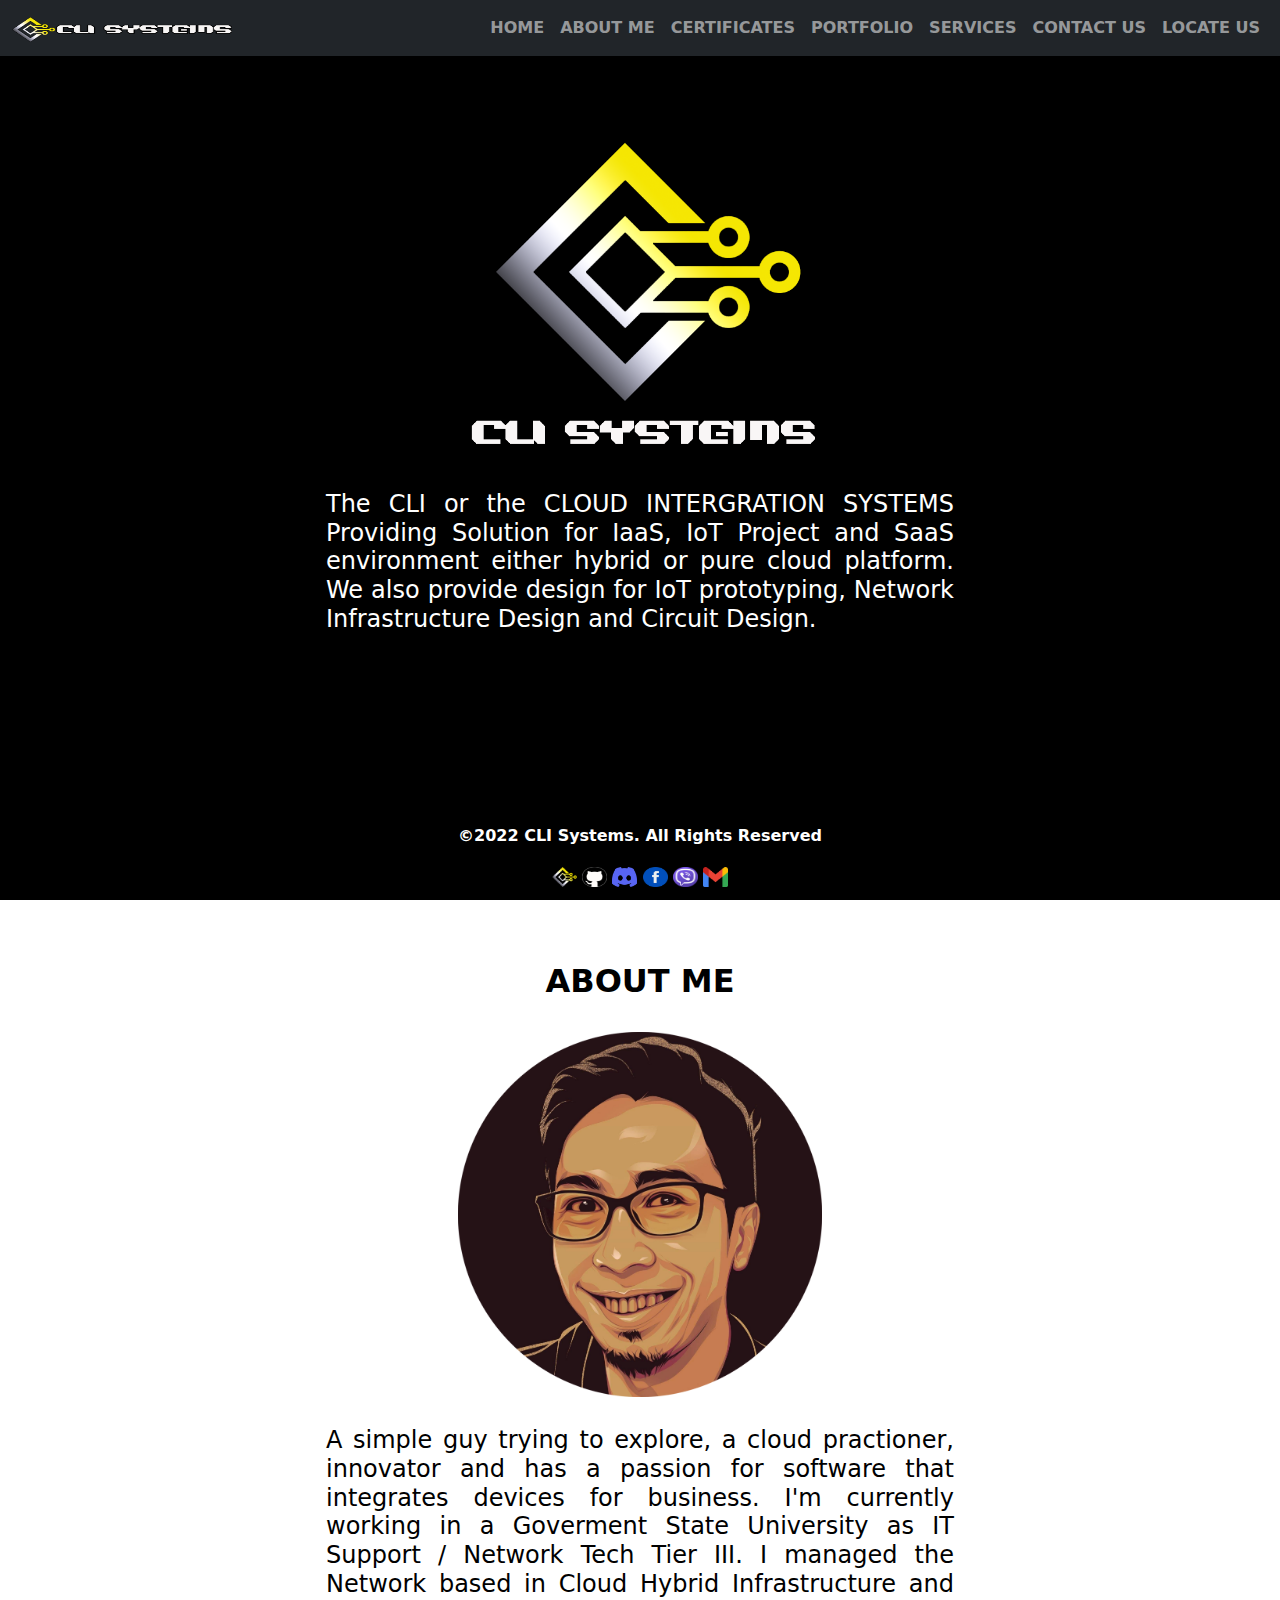
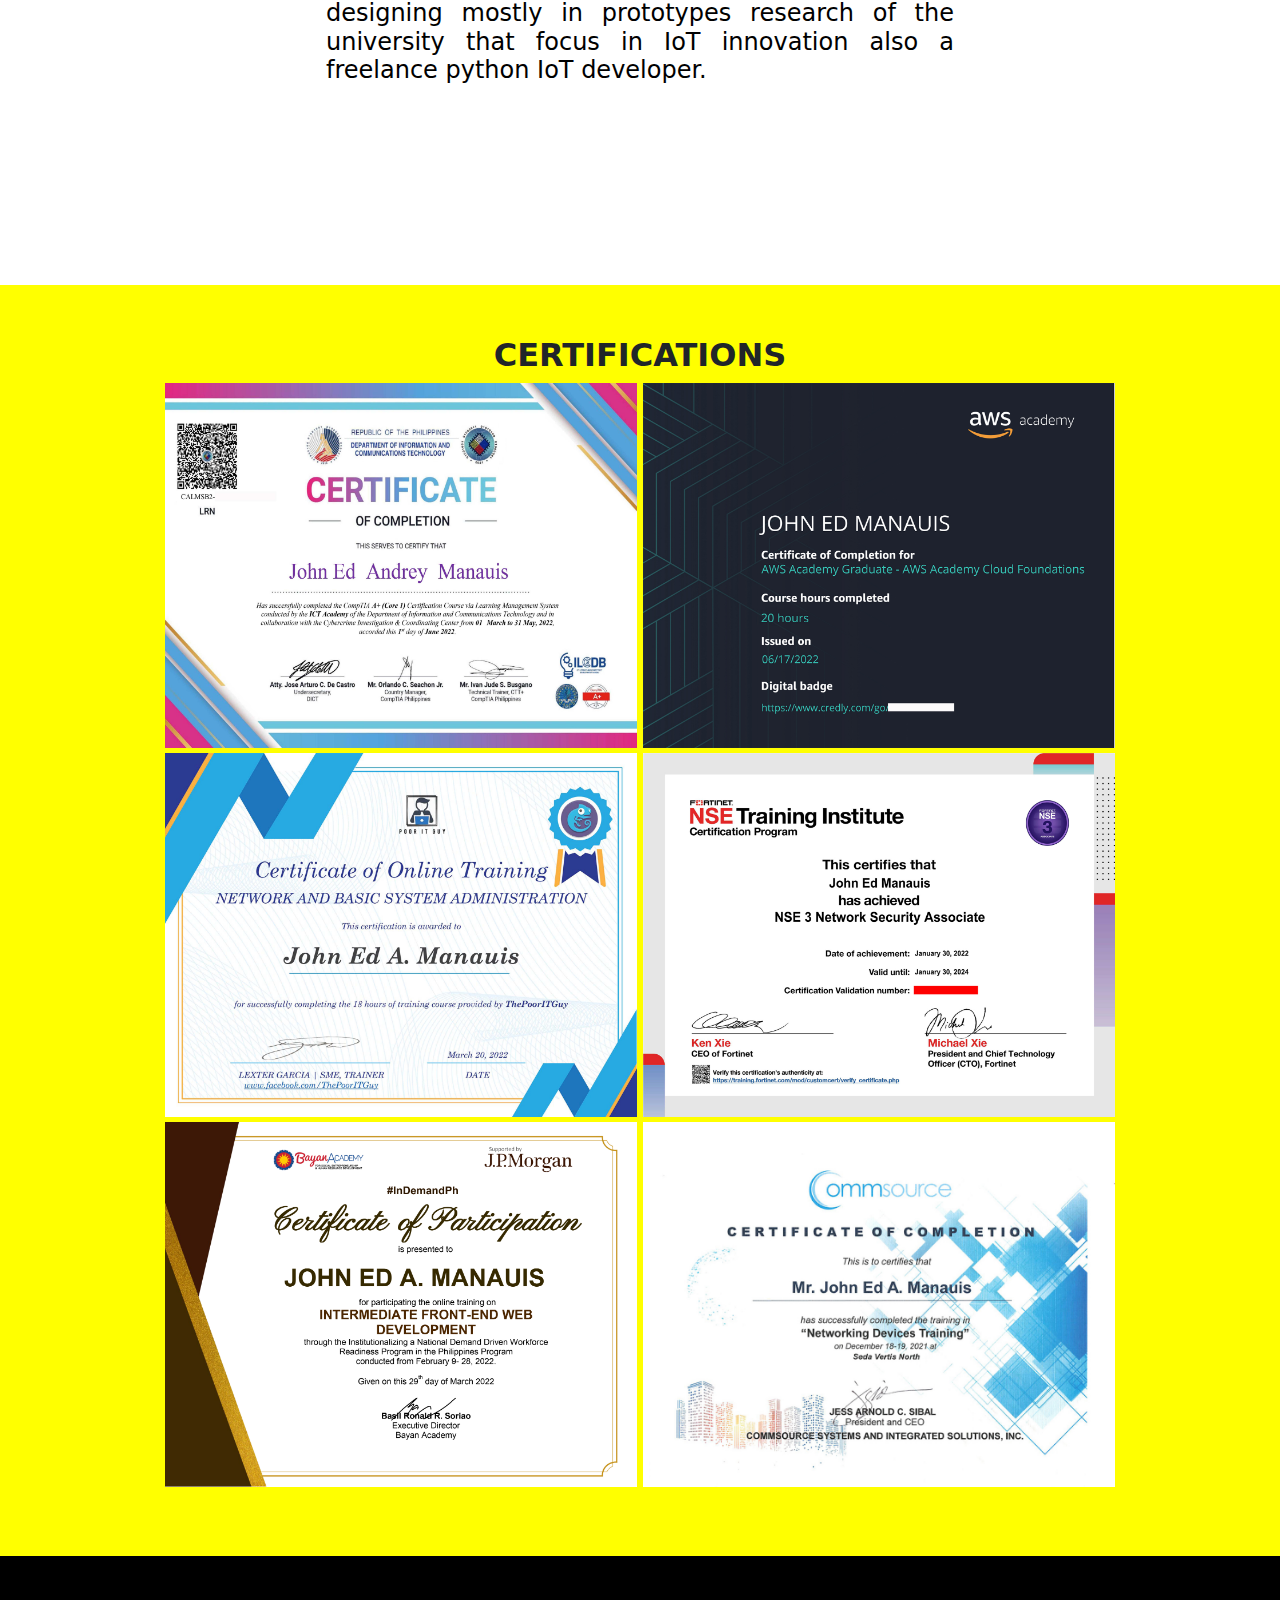
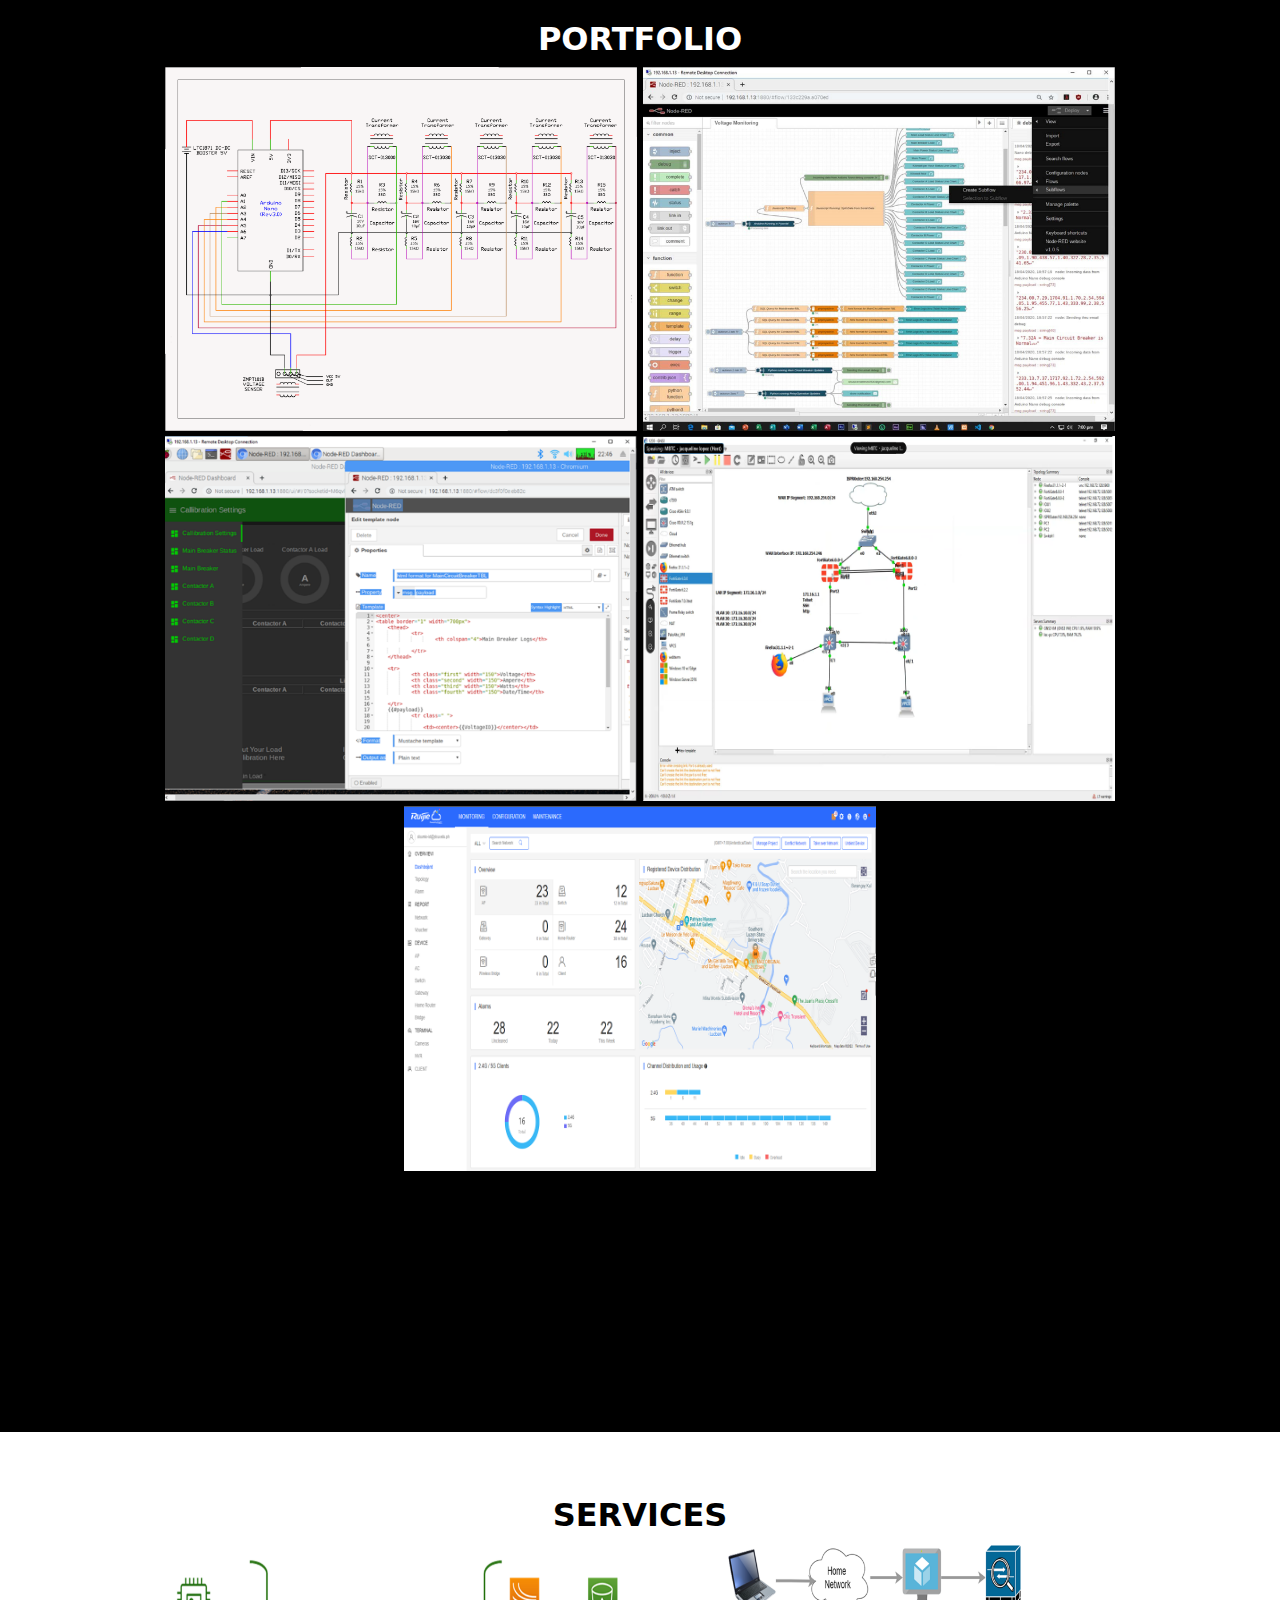
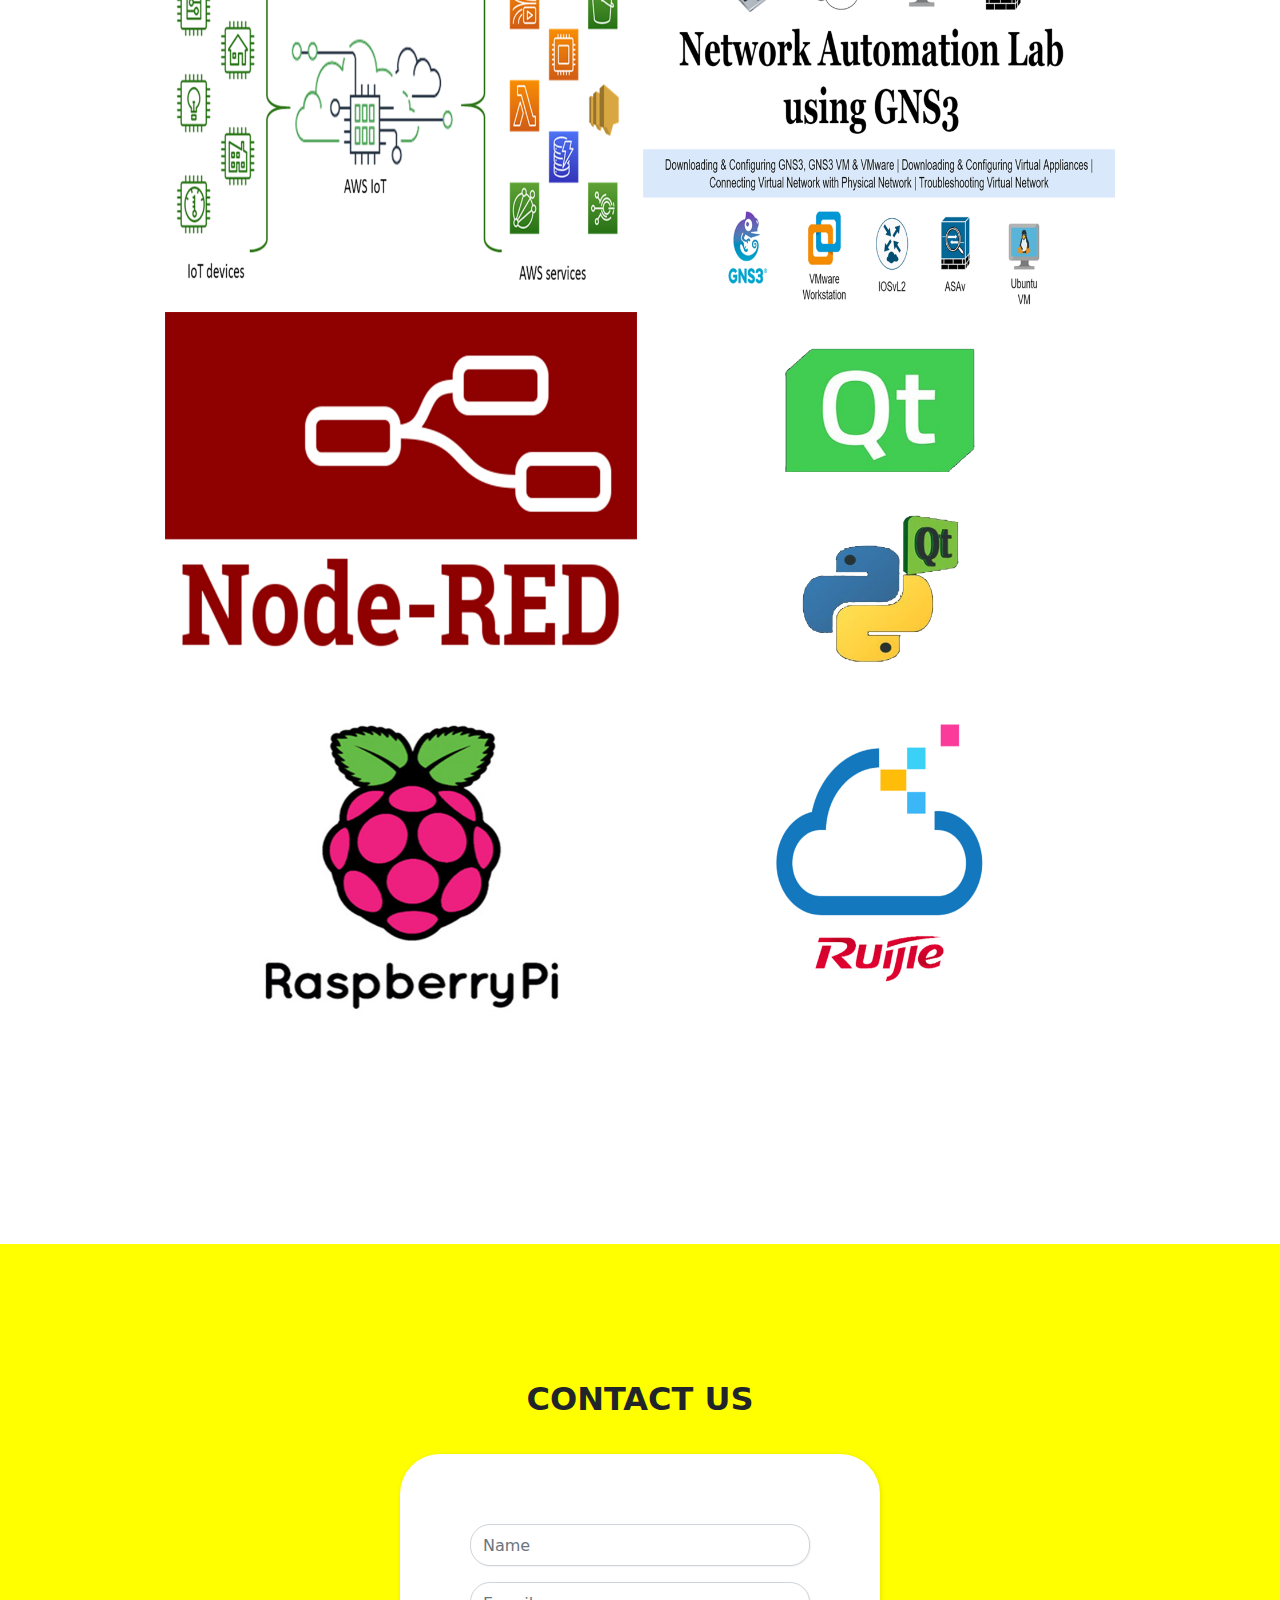
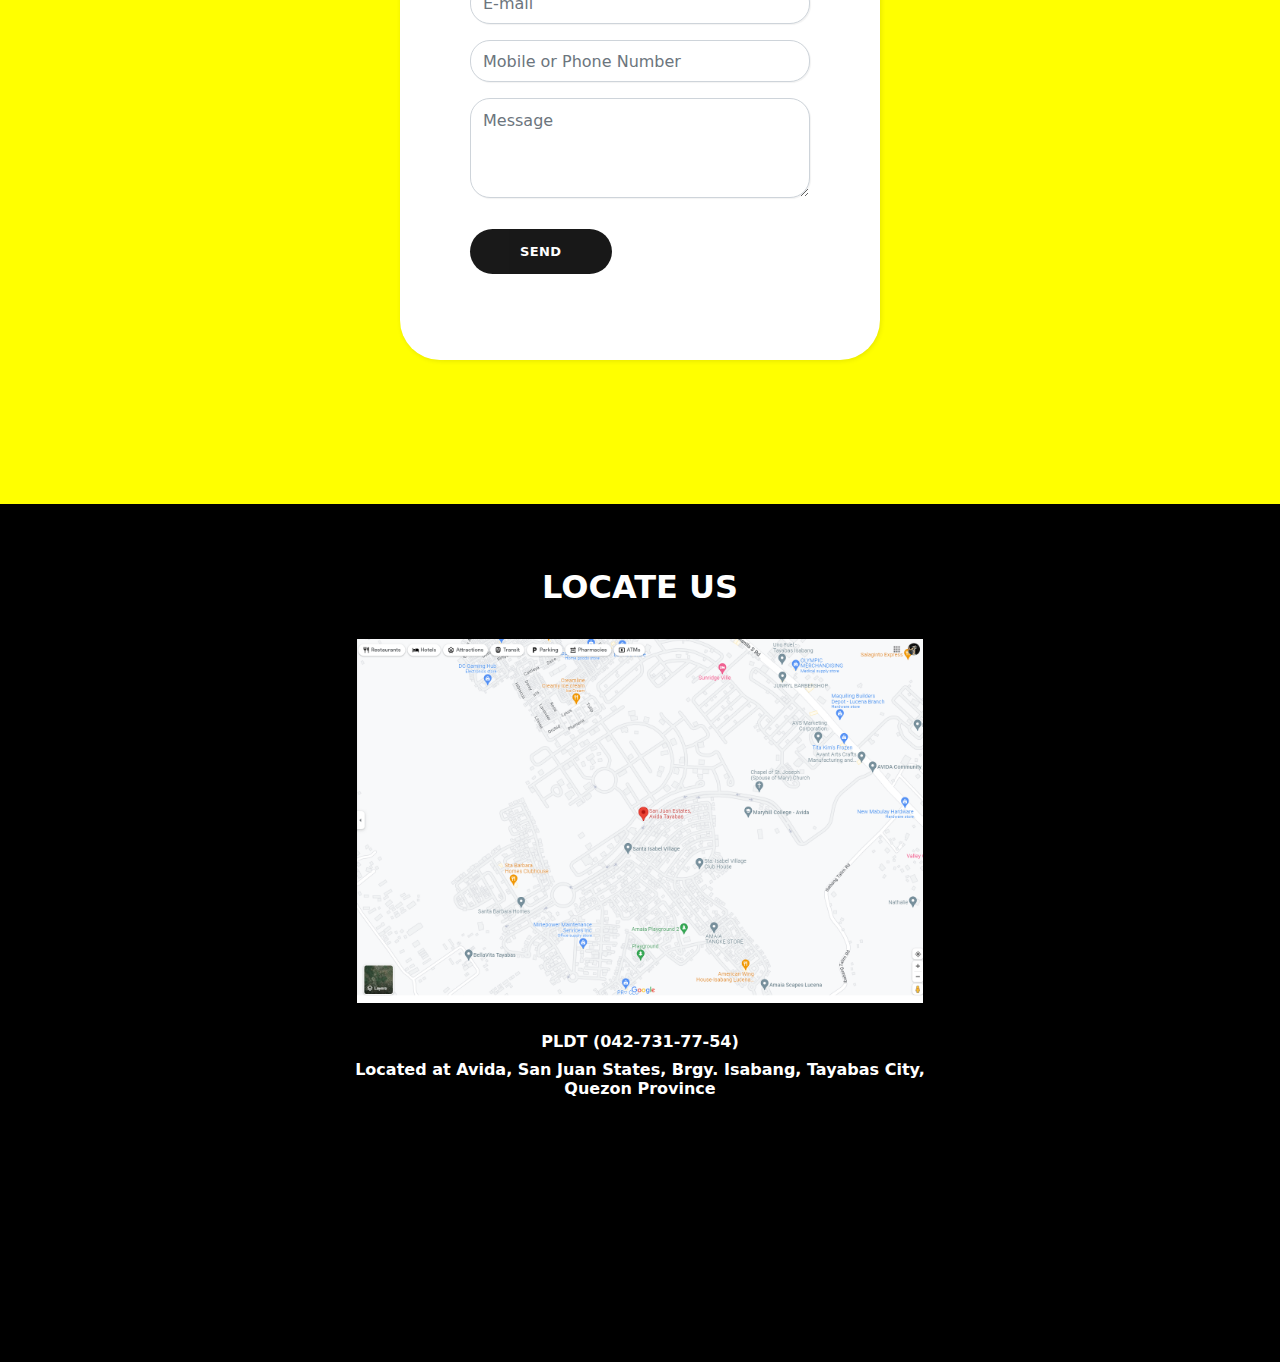
==== commit 2c5d7878: "Add files via upload" ====
--- a/index.html
+++ b/index.html
@@ -102,7 +102,7 @@
     </div>
 
     <div class="footer">
-        <center>
+        <div class="container-fluid" align="center">
             <p class="font" >&#169;2022 CLI Systems. All Rights Reserved</p>
             <a href="#Home"><img src="icons/logo.png" height="20" width="25"></a>
             <a href="https://github.com/neo64347"><img src="icons/github.png" height="20" width="25"></a>
@@ -111,7 +111,7 @@
             <img src="icons/viber.png" height="20" width="25">
             <img src="icons/gmail.png" height="20" width="25">
             <br>
-        </center>
+        </div>
     </div>
     <script src="assets/bootstrap/js/bootstrap.min.js"></script>
 </body>
--- a/assets/css/style.css
+++ b/assets/css/style.css
@@ -25,20 +25,19 @@
     height: auto;
     width: 100%;
     margin-top: auto;
-    padding-top: 6%;
+    padding-top: 5%;
     padding-bottom: 20%;
     padding-left: 1;
 
     
 }
 
-
 .aboutme, .services {
     background-color: white;
     height: auto;
     width: 100%;
     color:black;
-    padding-top: 6%;
+    padding-top: 5%;
     padding-bottom: 15%;
 }
 .content, .font, .font2 {
@@ -95,13 +94,13 @@
 /*Footer */
 .footer {
     position: fixed;
-    height: 76px;
+    height: 86px;
     width: 100%;
     bottom: 0;
     margin-bottom: 0;
     background-color: black;
     padding-top: 10px;
-    padding-bottom: 30px;
+    padding-bottom: 50px;
     left: 0;
     }
     
